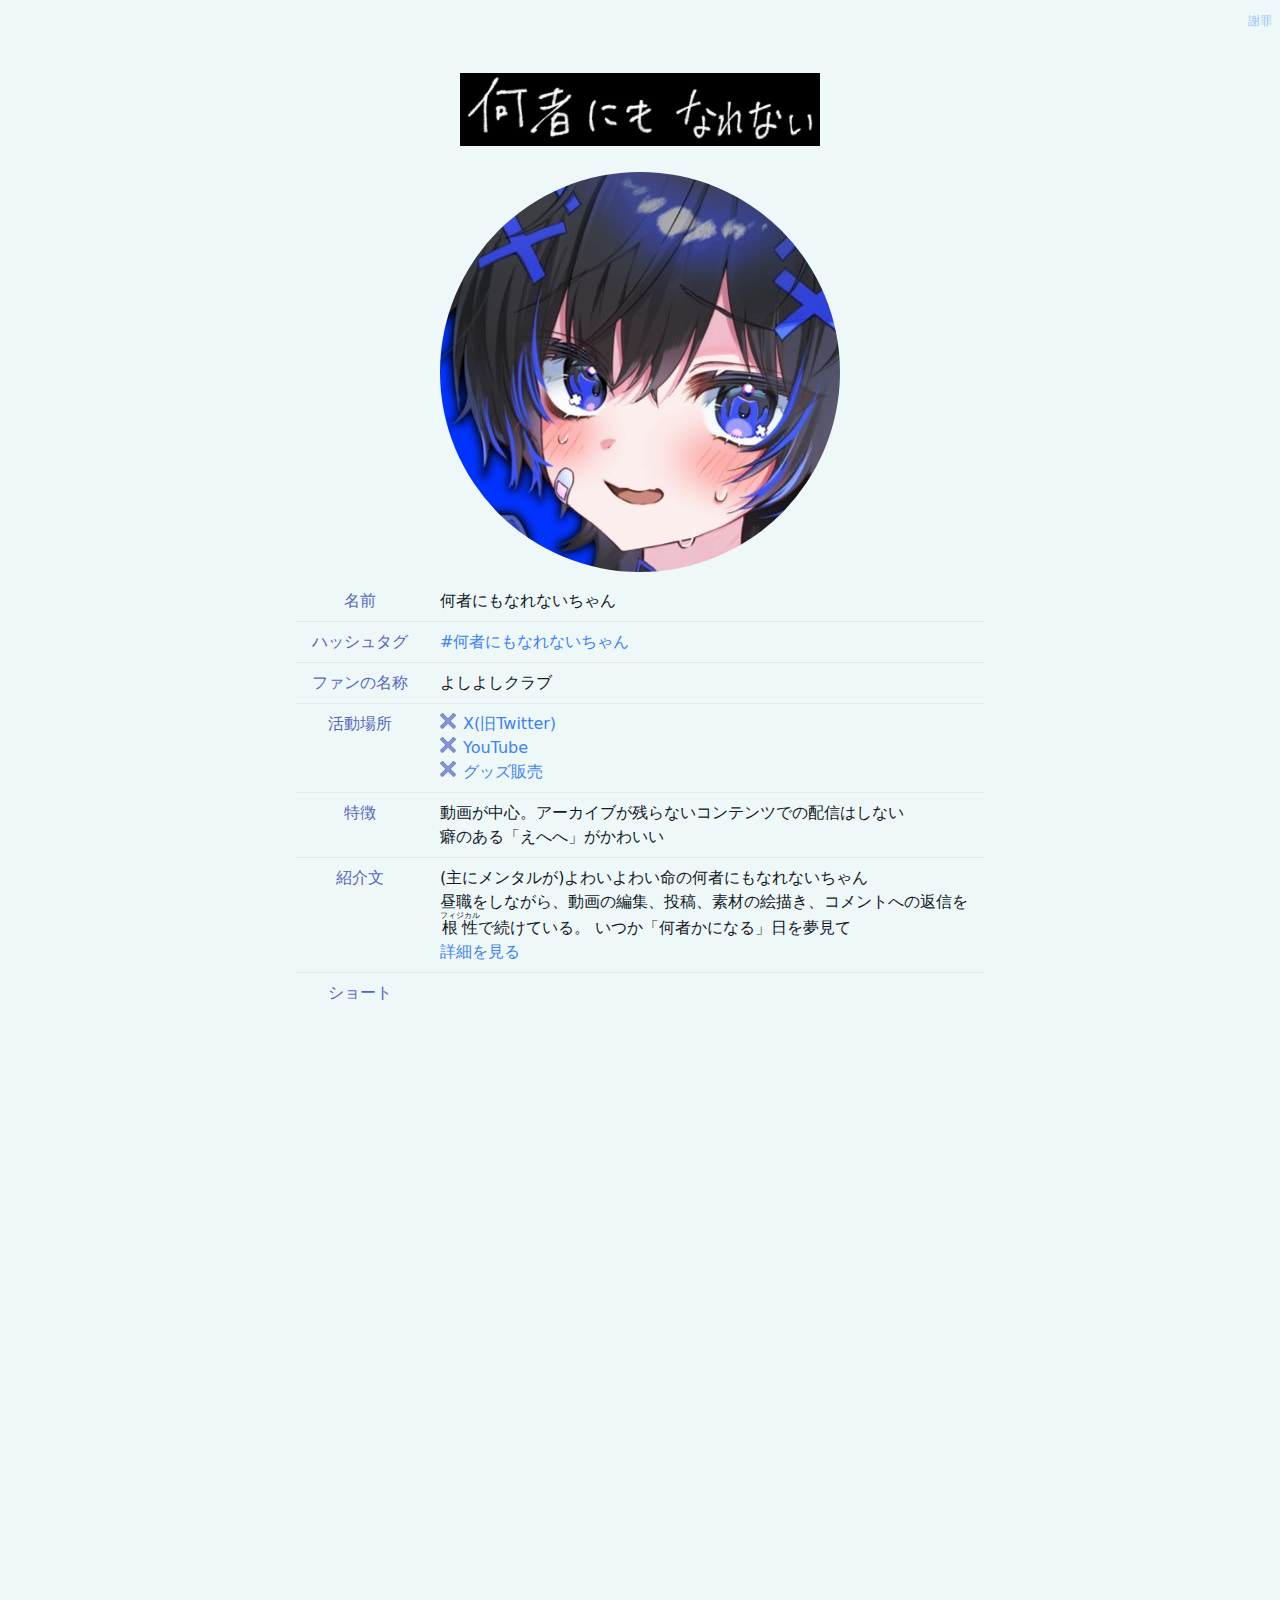
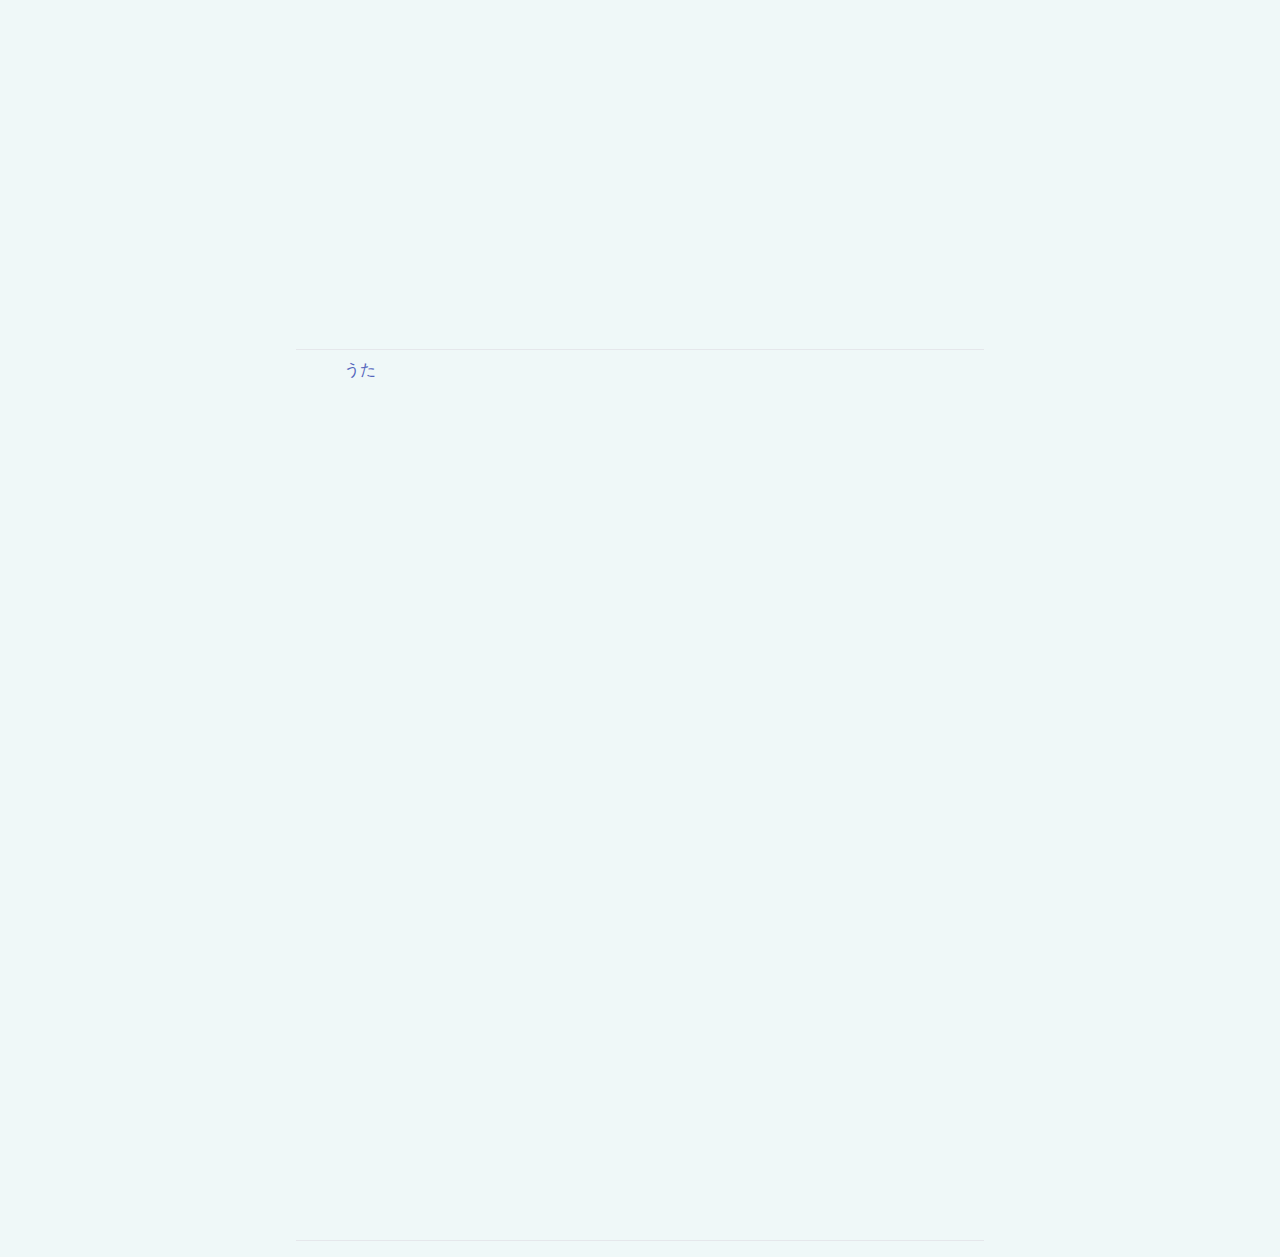
==== docs/index.html @ 6e50ba58 "更新" ====
<!DOCTYPE html><html lang="ja"><head><meta charSet="utf-8"/><meta name="viewport" content="width=device-width, initial-scale=1"/><link rel="preload" href="/_next/static/media/569ce4b8f30dc480-s.p.woff2" as="font" crossorigin="" type="font/woff2"/><link rel="preload" href="/_next/static/media/93f479601ee12b01-s.p.woff2" as="font" crossorigin="" type="font/woff2"/><link rel="preload" as="image" href="title.jpg"/><link rel="preload" as="image" href="icon.jpg"/><link rel="stylesheet" href="/_next/static/css/b68efe3b893e70f0.css" data-precedence="next"/><link rel="preload" as="script" fetchPriority="low" href="/_next/static/chunks/webpack-29ebadaebe2fcb3f.js"/><script src="/_next/static/chunks/4bd1b696-f6a08746561b241a.js" async=""></script><script src="/_next/static/chunks/517-04e51031d5b62ad8.js" async=""></script><script src="/_next/static/chunks/main-app-63c93d78a0a155d5.js" async=""></script><script src="/_next/static/chunks/173-ad05a37061268ac6.js" async=""></script><script src="/_next/static/chunks/app/page-e8debff88b75b082.js" async=""></script><meta name="next-size-adjust" content=""/><title>何者にもなれないちゃんWiki【非公式】</title><meta name="description" content="何者にもなれないちゃんWiki【非公式】です"/><link rel="icon" href="/favicon.ico" type="image/x-icon" sizes="16x16"/><script src="/_next/static/chunks/polyfills-42372ed130431b0a.js" noModule=""></script></head><body class="__variable_4d318d __variable_ea5f4b antialiased"><div class="min-h-screen bg-narenaiBlueBG"><div class="text-right p-2"><a class="text-blue-300 text-xs" href="./message">謝罪</a></div><div class="p-4"><div class="flex items-start justify-center"><table class="border-gray-300"><tbody><tr><td colSpan="2"><img alt="タイトル" src="title.jpg" class="mx-auto m-4" width="360"/></td></tr><tr><td colSpan="2"><img alt="なれないちゃんのアイコン" src="icon.jpg" class="rounded-full m-2 mx-auto"/></td></tr><tr class="border-b border-gray-200 sm:hidden"><th class="py-2 px-4 text-narenaiBlue font-medium text-center align-top">名前</th></tr><tr class="border-b border-gray-200 sm:hidden"><td class="py-2 px-4 text-gray-900 text-left">何者にもなれないちゃん</td></tr><tr class="hidden border-b border-gray-200 sm:table-row"><th class="py-2 px-4 text-narenaiBlue font-medium align-top text-center writing-mode-horizontal sm:writing-mode-vertical">名前</th><td class="py-2 px-4 text-gray-900 text-left">何者にもなれないちゃん</td></tr><tr class="border-b border-gray-200 sm:hidden"><th class="py-2 px-4 text-narenaiBlue font-medium text-center align-top">ハッシュタグ</th></tr><tr class="border-b border-gray-200 sm:hidden"><td class="py-2 px-4 text-gray-900 text-left"><a target="_blank" rel="noopener noreferrer" href="https://x.com/search?q=%23%E4%BD%95%E8%80%85%E3%81%AB%E3%82%82%E3%81%AA%E3%82%8C%E3%81%AA%E3%81%84%E3%81%A1%E3%82%83%E3%82%93&amp;src=typed_query">#何者にもなれないちゃん</a></td></tr><tr class="hidden border-b border-gray-200 sm:table-row"><th class="py-2 px-4 text-narenaiBlue font-medium align-top text-center writing-mode-horizontal sm:writing-mode-vertical">ハッシュタグ</th><td class="py-2 px-4 text-gray-900 text-left"><a target="_blank" rel="noopener noreferrer" href="https://x.com/search?q=%23%E4%BD%95%E8%80%85%E3%81%AB%E3%82%82%E3%81%AA%E3%82%8C%E3%81%AA%E3%81%84%E3%81%A1%E3%82%83%E3%82%93&amp;src=typed_query">#何者にもなれないちゃん</a></td></tr><tr class="border-b border-gray-200 sm:hidden"><th class="py-2 px-4 text-narenaiBlue font-medium text-center align-top">ファンの名称</th></tr><tr class="border-b border-gray-200 sm:hidden"><td class="py-2 px-4 text-gray-900 text-left">よしよしクラブ</td></tr><tr class="hidden border-b border-gray-200 sm:table-row"><th class="py-2 px-4 text-narenaiBlue font-medium align-top text-center writing-mode-horizontal sm:writing-mode-vertical">ファンの名称</th><td class="py-2 px-4 text-gray-900 text-left">よしよしクラブ</td></tr><tr class="border-b border-gray-200 sm:hidden"><th class="py-2 px-4 text-narenaiBlue font-medium text-center align-top">活動場所</th></tr><tr class="border-b border-gray-200 sm:hidden"><td class="py-2 px-4 text-gray-900 text-left"><ul class="list-disc list-inside"><li><a target="_blank" rel="noopener noreferrer" href="https://x.com/72mono70nai">X(旧Twitter)</a></li><li><a target="_blank" rel="noopener noreferrer" href="https://www.youtube.com/@72mono70nai">YouTube</a></li><li><a target="_blank" rel="noopener noreferrer" href="https://72mono70nai.booth.pm/">グッズ販売</a></li></ul></td></tr><tr class="hidden border-b border-gray-200 sm:table-row"><th class="py-2 px-4 text-narenaiBlue font-medium align-top text-center writing-mode-horizontal sm:writing-mode-vertical">活動場所</th><td class="py-2 px-4 text-gray-900 text-left"><ul class="list-disc list-inside"><li><a target="_blank" rel="noopener noreferrer" href="https://x.com/72mono70nai">X(旧Twitter)</a></li><li><a target="_blank" rel="noopener noreferrer" href="https://www.youtube.com/@72mono70nai">YouTube</a></li><li><a target="_blank" rel="noopener noreferrer" href="https://72mono70nai.booth.pm/">グッズ販売</a></li></ul></td></tr><tr class="border-b border-gray-200 sm:hidden"><th class="py-2 px-4 text-narenaiBlue font-medium text-center align-top">特徴</th></tr><tr class="border-b border-gray-200 sm:hidden"><td class="py-2 px-4 text-gray-900 text-left">動画が中心。アーカイブが残らないコンテンツでの配信はしない<br class="hidden lg:block"/>癖のある「えへへ」がかわいい</td></tr><tr class="hidden border-b border-gray-200 sm:table-row"><th class="py-2 px-4 text-narenaiBlue font-medium align-top text-center writing-mode-horizontal sm:writing-mode-vertical">特徴</th><td class="py-2 px-4 text-gray-900 text-left">動画が中心。アーカイブが残らないコンテンツでの配信はしない<br class="hidden lg:block"/>癖のある「えへへ」がかわいい</td></tr><tr class="border-b border-gray-200 sm:hidden"><th class="py-2 px-4 text-narenaiBlue font-medium text-center align-top">紹介文</th></tr><tr class="border-b border-gray-200 sm:hidden"><td class="py-2 px-4 text-gray-900 text-left">(主にメンタルが)よわいよわい命の何者にもなれないちゃん<br class="hidden lg:block"/>昼職をしながら、動画の編集、投稿、素材の絵描き、コメントへの返信を<br class="hidden lg:block"/><ruby>根性<rp>(</rp><rt>フィジカル</rt><rp>)</rp></ruby>で続けている。 いつか「何者かになる」日を夢見て<br class="hidden lg:block"/><button class="text-blue-500 hover:underline">詳細を見る</button></td></tr><tr class="hidden border-b border-gray-200 sm:table-row"><th class="py-2 px-4 text-narenaiBlue font-medium align-top text-center writing-mode-horizontal sm:writing-mode-vertical">紹介文</th><td class="py-2 px-4 text-gray-900 text-left">(主にメンタルが)よわいよわい命の何者にもなれないちゃん<br class="hidden lg:block"/>昼職をしながら、動画の編集、投稿、素材の絵描き、コメントへの返信を<br class="hidden lg:block"/><ruby>根性<rp>(</rp><rt>フィジカル</rt><rp>)</rp></ruby>で続けている。 いつか「何者かになる」日を夢見て<br class="hidden lg:block"/><button class="text-blue-500 hover:underline">詳細を見る</button></td></tr><tr class="border-b border-gray-200 sm:hidden"><th class="py-2 px-4 text-narenaiBlue font-medium text-center align-top">ショート</th></tr><tr class="border-b border-gray-200 sm:hidden"><td class="py-2 px-4 text-gray-900 text-left"><div class="md:grid md:grid-cols-2 md:gap-4"><iframe width="252" height="448" class="mx-auto my-3" src="https://www.youtube.com/embed/s1lrSBea0vs" title="父親にvtuber活動どう思うか聞いてみたらヤバすぎる結果に" allow="accelerometer; autoplay; clipboard-write; encrypted-media; gyroscope; picture-in-picture; web-share" referrerPolicy="strict-origin-when-cross-origin" allowFullScreen=""></iframe><iframe width="252" height="448" class="mx-auto my-3" src="https://www.youtube.com/embed/FoPALvsCe9Q" title="ガチで自信がなすぎる女の雑学" allow="accelerometer; autoplay; clipboard-write; encrypted-media; gyroscope; picture-in-picture; web-share" referrerPolicy="strict-origin-when-cross-origin" allowFullScreen=""></iframe><iframe width="252" height="448" class="mx-auto my-3" src="https://www.youtube.com/embed/DIauM411uFE" title="Q.休みの日のルーティンは？" allow="accelerometer; autoplay; clipboard-write; encrypted-media; gyroscope; picture-in-picture; web-share" referrerPolicy="strict-origin-when-cross-origin" allowFullScreen=""></iframe><iframe width="252" height="448" class="mx-auto my-3" src="https://www.youtube.com/embed/OKWm7BJ47_I" title="逆につよつよな所はどこ？？？？" allow="accelerometer; autoplay; clipboard-write; encrypted-media; gyroscope; picture-in-picture; web-share" referrerPolicy="strict-origin-when-cross-origin" allowFullScreen=""></iframe></div></td></tr><tr class="hidden border-b border-gray-200 sm:table-row"><th class="py-2 px-4 text-narenaiBlue font-medium align-top text-center writing-mode-horizontal sm:writing-mode-vertical">ショート</th><td class="py-2 px-4 text-gray-900 text-left"><div class="md:grid md:grid-cols-2 md:gap-4"><iframe width="252" height="448" class="mx-auto my-3" src="https://www.youtube.com/embed/s1lrSBea0vs" title="父親にvtuber活動どう思うか聞いてみたらヤバすぎる結果に" allow="accelerometer; autoplay; clipboard-write; encrypted-media; gyroscope; picture-in-picture; web-share" referrerPolicy="strict-origin-when-cross-origin" allowFullScreen=""></iframe><iframe width="252" height="448" class="mx-auto my-3" src="https://www.youtube.com/embed/FoPALvsCe9Q" title="ガチで自信がなすぎる女の雑学" allow="accelerometer; autoplay; clipboard-write; encrypted-media; gyroscope; picture-in-picture; web-share" referrerPolicy="strict-origin-when-cross-origin" allowFullScreen=""></iframe><iframe width="252" height="448" class="mx-auto my-3" src="https://www.youtube.com/embed/DIauM411uFE" title="Q.休みの日のルーティンは？" allow="accelerometer; autoplay; clipboard-write; encrypted-media; gyroscope; picture-in-picture; web-share" referrerPolicy="strict-origin-when-cross-origin" allowFullScreen=""></iframe><iframe width="252" height="448" class="mx-auto my-3" src="https://www.youtube.com/embed/OKWm7BJ47_I" title="逆につよつよな所はどこ？？？？" allow="accelerometer; autoplay; clipboard-write; encrypted-media; gyroscope; picture-in-picture; web-share" referrerPolicy="strict-origin-when-cross-origin" allowFullScreen=""></iframe></div></td></tr><tr class="border-b border-gray-200 sm:hidden"><th class="py-2 px-4 text-narenaiBlue font-medium text-center align-top">うた</th></tr><tr class="border-b border-gray-200 sm:hidden"><td class="py-2 px-4 text-gray-900 text-left"><iframe class="m-4 md:w-[480px] md:h-[270px]" src="https://www.youtube.com/embed/SKGL1ro_1h8" title="【歌苦手だけど頑張って】きゅうくらりん【歌って描いてみた】" allow="accelerometer; autoplay; clipboard-write; encrypted-media; gyroscope; picture-in-picture; web-share" referrerPolicy="strict-origin-when-cross-origin" allowFullScreen=""></iframe><iframe class="m-4 md:w-[480px] md:h-[270px]" src="https://www.youtube.com/embed/qeKRedg7hU4" title="【歌ってみた】 三原色  /  YOASOBI 【Covered by 何者にもなれないちゃん・麗志坂えす・堕転紫ちゃん】" allow="accelerometer; autoplay; clipboard-write; encrypted-media; gyroscope; picture-in-picture; web-share" referrerPolicy="strict-origin-when-cross-origin" allowFullScreen=""></iframe><iframe class="m-4 md:w-[480px] md:h-[270px]" src="https://www.youtube.com/embed/xxwzWdSgBPg" title="【歌苦手だけど頑張って】オーバーライド【歌って描いてみた】" allow="accelerometer; autoplay; clipboard-write; encrypted-media; gyroscope; picture-in-picture; web-share" referrerPolicy="strict-origin-when-cross-origin" allowFullScreen=""></iframe></td></tr><tr class="hidden border-b border-gray-200 sm:table-row"><th class="py-2 px-4 text-narenaiBlue font-medium align-top text-center writing-mode-horizontal sm:writing-mode-vertical">うた</th><td class="py-2 px-4 text-gray-900 text-left"><iframe class="m-4 md:w-[480px] md:h-[270px]" src="https://www.youtube.com/embed/SKGL1ro_1h8" title="【歌苦手だけど頑張って】きゅうくらりん【歌って描いてみた】" allow="accelerometer; autoplay; clipboard-write; encrypted-media; gyroscope; picture-in-picture; web-share" referrerPolicy="strict-origin-when-cross-origin" allowFullScreen=""></iframe><iframe class="m-4 md:w-[480px] md:h-[270px]" src="https://www.youtube.com/embed/qeKRedg7hU4" title="【歌ってみた】 三原色  /  YOASOBI 【Covered by 何者にもなれないちゃん・麗志坂えす・堕転紫ちゃん】" allow="accelerometer; autoplay; clipboard-write; encrypted-media; gyroscope; picture-in-picture; web-share" referrerPolicy="strict-origin-when-cross-origin" allowFullScreen=""></iframe><iframe class="m-4 md:w-[480px] md:h-[270px]" src="https://www.youtube.com/embed/xxwzWdSgBPg" title="【歌苦手だけど頑張って】オーバーライド【歌って描いてみた】" allow="accelerometer; autoplay; clipboard-write; encrypted-media; gyroscope; picture-in-picture; web-share" referrerPolicy="strict-origin-when-cross-origin" allowFullScreen=""></iframe></td></tr></tbody></table></div></div></div><script src="/_next/static/chunks/webpack-29ebadaebe2fcb3f.js" async=""></script><script>(self.__next_f=self.__next_f||[]).push([0])</script><script>self.__next_f.push([1,"1:\"$Sreact.fragment\"\n2:I[5244,[],\"\"]\n3:I[3866,[],\"\"]\n4:I[7033,[],\"ClientPageRoot\"]\n5:I[8478,[\"173\",\"static/chunks/173-ad05a37061268ac6.js\",\"974\",\"static/chunks/app/page-e8debff88b75b082.js\"],\"default\"]\n8:I[6213,[],\"OutletBoundary\"]\na:I[6213,[],\"MetadataBoundary\"]\nc:I[6213,[],\"ViewportBoundary\"]\ne:I[4835,[],\"\"]\n:HL[\"/_next/static/media/569ce4b8f30dc480-s.p.woff2\",\"font\",{\"crossOrigin\":\"\",\"type\":\"font/woff2\"}]\n:HL[\"/_next/static/media/93f479601ee12b01-s.p.woff2\",\"font\",{\"crossOrigin\":\"\",\"type\":\"font/woff2\"}]\n:HL[\"/_next/static/css/b68efe3b893e70f0.css\",\"style\"]\n"])</script><script>self.__next_f.push([1,"0:{\"P\":null,\"b\":\"64NymbN31aS72Pd0SNqlR\",\"p\":\"\",\"c\":[\"\",\"\"],\"i\":false,\"f\":[[[\"\",{\"children\":[\"__PAGE__\",{}]},\"$undefined\",\"$undefined\",true],[\"\",[\"$\",\"$1\",\"c\",{\"children\":[[[\"$\",\"link\",\"0\",{\"rel\":\"stylesheet\",\"href\":\"/_next/static/css/b68efe3b893e70f0.css\",\"precedence\":\"next\",\"crossOrigin\":\"$undefined\",\"nonce\":\"$undefined\"}]],[\"$\",\"html\",null,{\"lang\":\"ja\",\"children\":[\"$\",\"body\",null,{\"className\":\"__variable_4d318d __variable_ea5f4b antialiased\",\"children\":[\"$\",\"$L2\",null,{\"parallelRouterKey\":\"children\",\"segmentPath\":[\"children\"],\"error\":\"$undefined\",\"errorStyles\":\"$undefined\",\"errorScripts\":\"$undefined\",\"template\":[\"$\",\"$L3\",null,{}],\"templateStyles\":\"$undefined\",\"templateScripts\":\"$undefined\",\"notFound\":[[],[[\"$\",\"title\",null,{\"children\":\"404: This page could not be found.\"}],[\"$\",\"div\",null,{\"style\":{\"fontFamily\":\"system-ui,\\\"Segoe UI\\\",Roboto,Helvetica,Arial,sans-serif,\\\"Apple Color Emoji\\\",\\\"Segoe UI Emoji\\\"\",\"height\":\"100vh\",\"textAlign\":\"center\",\"display\":\"flex\",\"flexDirection\":\"column\",\"alignItems\":\"center\",\"justifyContent\":\"center\"},\"children\":[\"$\",\"div\",null,{\"children\":[[\"$\",\"style\",null,{\"dangerouslySetInnerHTML\":{\"__html\":\"body{color:#000;background:#fff;margin:0}.next-error-h1{border-right:1px solid rgba(0,0,0,.3)}@media (prefers-color-scheme:dark){body{color:#fff;background:#000}.next-error-h1{border-right:1px solid rgba(255,255,255,.3)}}\"}}],[\"$\",\"h1\",null,{\"className\":\"next-error-h1\",\"style\":{\"display\":\"inline-block\",\"margin\":\"0 20px 0 0\",\"padding\":\"0 23px 0 0\",\"fontSize\":24,\"fontWeight\":500,\"verticalAlign\":\"top\",\"lineHeight\":\"49px\"},\"children\":404}],[\"$\",\"div\",null,{\"style\":{\"display\":\"inline-block\"},\"children\":[\"$\",\"h2\",null,{\"style\":{\"fontSize\":14,\"fontWeight\":400,\"lineHeight\":\"49px\",\"margin\":0},\"children\":\"This page could not be found.\"}]}]]}]}]]],\"forbidden\":\"$undefined\",\"unauthorized\":\"$undefined\"}]}]}]]}],{\"children\":[\"__PAGE__\",[\"$\",\"$1\",\"c\",{\"children\":[[\"$\",\"$L4\",null,{\"Component\":\"$5\",\"searchParams\":{},\"params\":{},\"promises\":[\"$@6\",\"$@7\"]}],null,[\"$\",\"$L8\",null,{\"children\":\"$L9\"}]]}],{},null,false]},null,false],[\"$\",\"$1\",\"h\",{\"children\":[null,[\"$\",\"$1\",\"O_d4kKkJcjbku7D4IwohO\",{\"children\":[[\"$\",\"$La\",null,{\"children\":\"$Lb\"}],[\"$\",\"$Lc\",null,{\"children\":\"$Ld\"}],[\"$\",\"meta\",null,{\"name\":\"next-size-adjust\",\"content\":\"\"}]]}]]}],false]],\"m\":\"$undefined\",\"G\":[\"$e\",\"$undefined\"],\"s\":false,\"S\":true}\n"])</script><script>self.__next_f.push([1,"6:{}\n7:{}\n"])</script><script>self.__next_f.push([1,"d:[[\"$\",\"meta\",\"0\",{\"name\":\"viewport\",\"content\":\"width=device-width, initial-scale=1\"}]]\nb:[[\"$\",\"meta\",\"0\",{\"charSet\":\"utf-8\"}],[\"$\",\"title\",\"1\",{\"children\":\"何者にもなれないちゃんWiki【非公式】\"}],[\"$\",\"meta\",\"2\",{\"name\":\"description\",\"content\":\"何者にもなれないちゃんWiki【非公式】です\"}],[\"$\",\"link\",\"3\",{\"rel\":\"icon\",\"href\":\"/favicon.ico\",\"type\":\"image/x-icon\",\"sizes\":\"16x16\"}]]\n"])</script><script>self.__next_f.push([1,"9:null\n"])</script></body></html>
---- _next/static/css/b68efe3b893e70f0.css ----
@font-face{font-family:Geist;font-style:normal;font-weight:100 900;font-display:swap;src:url(/_next/static/media/ba015fad6dcf6784-s.woff2) format("woff2");unicode-range:u+0100-02ba,u+02bd-02c5,u+02c7-02cc,u+02ce-02d7,u+02dd-02ff,u+0304,u+0308,u+0329,u+1d00-1dbf,u+1e00-1e9f,u+1ef2-1eff,u+2020,u+20a0-20ab,u+20ad-20c0,u+2113,u+2c60-2c7f,u+a720-a7ff}@font-face{font-family:Geist;font-style:normal;font-weight:100 900;font-display:swap;src:url(/_next/static/media/569ce4b8f30dc480-s.p.woff2) format("woff2");unicode-range:u+00??,u+0131,u+0152-0153,u+02bb-02bc,u+02c6,u+02da,u+02dc,u+0304,u+0308,u+0329,u+2000-206f,u+20ac,u+2122,u+2191,u+2193,u+2212,u+2215,u+feff,u+fffd}@font-face{font-family:Geist Fallback;src:local("Arial");ascent-override:95.94%;descent-override:28.16%;line-gap-override:0.00%;size-adjust:104.76%}.__className_4d318d{font-family:Geist,Geist Fallback;font-style:normal}.__variable_4d318d{--font-geist-sans:"Geist","Geist Fallback"}@font-face{font-family:Geist Mono;font-style:normal;font-weight:100 900;font-display:swap;src:url(/_next/static/media/747892c23ea88013-s.woff2) format("woff2");unicode-range:u+0100-02ba,u+02bd-02c5,u+02c7-02cc,u+02ce-02d7,u+02dd-02ff,u+0304,u+0308,u+0329,u+1d00-1dbf,u+1e00-1e9f,u+1ef2-1eff,u+2020,u+20a0-20ab,u+20ad-20c0,u+2113,u+2c60-2c7f,u+a720-a7ff}@font-face{font-family:Geist Mono;font-style:normal;font-weight:100 900;font-display:swap;src:url(/_next/static/media/93f479601ee12b01-s.p.woff2) format("woff2");unicode-range:u+00??,u+0131,u+0152-0153,u+02bb-02bc,u+02c6,u+02da,u+02dc,u+0304,u+0308,u+0329,u+2000-206f,u+20ac,u+2122,u+2191,u+2193,u+2212,u+2215,u+feff,u+fffd}@font-face{font-family:Geist Mono Fallback;src:local("Arial");ascent-override:74.67%;descent-override:21.92%;line-gap-override:0.00%;size-adjust:134.59%}.__className_ea5f4b{font-family:Geist Mono,Geist Mono Fallback;font-style:normal}.__variable_ea5f4b{--font-geist-mono:"Geist Mono","Geist Mono Fallback"}*,:after,:before{--tw-border-spacing-x:0;--tw-border-spacing-y:0;--tw-translate-x:0;--tw-translate-y:0;--tw-rotate:0;--tw-skew-x:0;--tw-skew-y:0;--tw-scale-x:1;--tw-scale-y:1;--tw-pan-x: ;--tw-pan-y: ;--tw-pinch-zoom: ;--tw-scroll-snap-strictness:proximity;--tw-gradient-from-position: ;--tw-gradient-via-position: ;--tw-gradient-to-position: ;--tw-ordinal: ;--tw-slashed-zero: ;--tw-numeric-figure: ;--tw-numeric-spacing: ;--tw-numeric-fraction: ;--tw-ring-inset: ;--tw-ring-offset-width:0px;--tw-ring-offset-color:#fff;--tw-ring-color:rgba(59,130,246,.5);--tw-ring-offset-shadow:0 0 #0000;--tw-ring-shadow:0 0 #0000;--tw-shadow:0 0 #0000;--tw-shadow-colored:0 0 #0000;--tw-blur: ;--tw-brightness: ;--tw-contrast: ;--tw-grayscale: ;--tw-hue-rotate: ;--tw-invert: ;--tw-saturate: ;--tw-sepia: ;--tw-drop-shadow: ;--tw-backdrop-blur: ;--tw-backdrop-brightness: ;--tw-backdrop-contrast: ;--tw-backdrop-grayscale: ;--tw-backdrop-hue-rotate: ;--tw-backdrop-invert: ;--tw-backdrop-opacity: ;--tw-backdrop-saturate: ;--tw-backdrop-sepia: ;--tw-contain-size: ;--tw-contain-layout: ;--tw-contain-paint: ;--tw-contain-style: }::backdrop{--tw-border-spacing-x:0;--tw-border-spacing-y:0;--tw-translate-x:0;--tw-translate-y:0;--tw-rotate:0;--tw-skew-x:0;--tw-skew-y:0;--tw-scale-x:1;--tw-scale-y:1;--tw-pan-x: ;--tw-pan-y: ;--tw-pinch-zoom: ;--tw-scroll-snap-strictness:proximity;--tw-gradient-from-position: ;--tw-gradient-via-position: ;--tw-gradient-to-position: ;--tw-ordinal: ;--tw-slashed-zero: ;--tw-numeric-figure: ;--tw-numeric-spacing: ;--tw-numeric-fraction: ;--tw-ring-inset: ;--tw-ring-offset-width:0px;--tw-ring-offset-color:#fff;--tw-ring-color:rgba(59,130,246,.5);--tw-ring-offset-shadow:0 0 #0000;--tw-ring-shadow:0 0 #0000;--tw-shadow:0 0 #0000;--tw-shadow-colored:0 0 #0000;--tw-blur: ;--tw-brightness: ;--tw-contrast: ;--tw-grayscale: ;--tw-hue-rotate: ;--tw-invert: ;--tw-saturate: ;--tw-sepia: ;--tw-drop-shadow: ;--tw-backdrop-blur: ;--tw-backdrop-brightness: ;--tw-backdrop-contrast: ;--tw-backdrop-grayscale: ;--tw-backdrop-hue-rotate: ;--tw-backdrop-invert: ;--tw-backdrop-opacity: ;--tw-backdrop-saturate: ;--tw-backdrop-sepia: ;--tw-contain-size: ;--tw-contain-layout: ;--tw-contain-paint: ;--tw-contain-style: }/*
! tailwindcss v3.4.17 | MIT License | https://tailwindcss.com
*/*,:after,:before{box-sizing:border-box;border:0 solid #e5e7eb}:after,:before{--tw-content:""}:host,html{line-height:1.5;-webkit-text-size-adjust:100%;-moz-tab-size:4;-o-tab-size:4;tab-size:4;font-family:ui-sans-serif,system-ui,sans-serif,Apple Color Emoji,Segoe UI Emoji,Segoe UI Symbol,Noto Color Emoji;font-feature-settings:normal;font-variation-settings:normal;-webkit-tap-highlight-color:transparent}body{margin:0;line-height:inherit}hr{height:0;color:inherit;border-top-width:1px}abbr:where([title]){-webkit-text-decoration:underline dotted;text-decoration:underline dotted}h1,h2,h3,h4,h5,h6{font-size:inherit;font-weight:inherit}a{color:inherit;text-decoration:inherit}b,strong{font-weight:bolder}code,kbd,pre,samp{font-family:ui-monospace,SFMono-Regular,Menlo,Monaco,Consolas,Liberation Mono,Courier New,monospace;font-feature-settings:normal;font-variation-settings:normal;font-size:1em}small{font-size:80%}sub,sup{font-size:75%;line-height:0;position:relative;vertical-align:baseline}sub{bottom:-.25em}sup{top:-.5em}table{text-indent:0;border-color:inherit;border-collapse:collapse}button,input,optgroup,select,textarea{font-family:inherit;font-feature-settings:inherit;font-variation-settings:inherit;font-size:100%;font-weight:inherit;line-height:inherit;letter-spacing:inherit;color:inherit;margin:0;padding:0}button,select{text-transform:none}button,input:where([type=button]),input:where([type=reset]),input:where([type=submit]){-webkit-appearance:button;background-color:transparent;background-image:none}:-moz-focusring{outline:auto}:-moz-ui-invalid{box-shadow:none}progress{vertical-align:baseline}::-webkit-inner-spin-button,::-webkit-outer-spin-button{height:auto}[type=search]{-webkit-appearance:textfield;outline-offset:-2px}::-webkit-search-decoration{-webkit-appearance:none}::-webkit-file-upload-button{-webkit-appearance:button;font:inherit}summary{display:list-item}blockquote,dd,dl,figure,h1,h2,h3,h4,h5,h6,hr,p,pre{margin:0}fieldset{margin:0}fieldset,legend{padding:0}menu,ol,ul{list-style:none;margin:0;padding:0}dialog{padding:0}textarea{resize:vertical}input::-moz-placeholder,textarea::-moz-placeholder{opacity:1;color:#9ca3af}input::placeholder,textarea::placeholder{opacity:1;color:#9ca3af}[role=button],button{cursor:pointer}:disabled{cursor:default}audio,canvas,embed,iframe,img,object,svg,video{display:block;vertical-align:middle}img,video{max-width:100%;height:auto}[hidden]:where(:not([hidden=until-found])){display:none}a{--tw-text-opacity:1;color:rgb(59 130 246/var(--tw-text-opacity,1))}a:hover{text-decoration-line:underline}ul{list-style-image:url(/_next/static/media/batten.aff3352e.png)}.m-2{margin:.5rem}.m-4{margin:1rem}.mx-auto{margin-left:auto;margin-right:auto}.my-3{margin-top:.75rem;margin-bottom:.75rem}.mb-5{margin-bottom:1.25rem}.mt-5{margin-top:1.25rem}.flex{display:flex}.table{display:table}.hidden{display:none}.min-h-screen{min-height:100vh}.list-inside{list-style-position:inside}.list-disc{list-style-type:disc}.items-start{align-items:flex-start}.justify-center{justify-content:center}.rounded-full{border-radius:9999px}.border-b{border-bottom-width:1px}.border-gray-200{--tw-border-opacity:1;border-color:rgb(229 231 235/var(--tw-border-opacity,1))}.border-gray-300{--tw-border-opacity:1;border-color:rgb(209 213 219/var(--tw-border-opacity,1))}.bg-narenaiBlueBG{--tw-bg-opacity:1;background-color:rgb(239 248 248/var(--tw-bg-opacity,1))}.p-2{padding:.5rem}.p-4{padding:1rem}.px-4{padding-left:1rem;padding-right:1rem}.py-2{padding-top:.5rem;padding-bottom:.5rem}.text-left{text-align:left}.text-center{text-align:center}.text-right{text-align:right}.align-top{vertical-align:top}.text-2xl{font-size:1.5rem;line-height:2rem}.text-sm{font-size:.875rem;line-height:1.25rem}.text-xs{font-size:.75rem;line-height:1rem}.font-medium{font-weight:500}.text-blue-300{--tw-text-opacity:1;color:rgb(147 197 253/var(--tw-text-opacity,1))}.text-blue-500{--tw-text-opacity:1;color:rgb(59 130 246/var(--tw-text-opacity,1))}.text-gray-900{--tw-text-opacity:1;color:rgb(17 24 39/var(--tw-text-opacity,1))}.text-narenaiBlue{--tw-text-opacity:1;color:rgb(85 103 189/var(--tw-text-opacity,1))}.antialiased{-webkit-font-smoothing:antialiased;-moz-osx-font-smoothing:grayscale}.hover\:underline:hover{text-decoration-line:underline}@media (min-width:640px){.sm\:table-row{display:table-row}.sm\:hidden{display:none}}@media (min-width:768px){.md\:m-20{margin:5rem}.md\:grid{display:grid}.md\:h-\[270px\]{height:270px}.md\:w-\[480px\]{width:480px}.md\:grid-cols-2{grid-template-columns:repeat(2,minmax(0,1fr))}.md\:gap-4{gap:1rem}}@media (min-width:1024px){.lg\:block{display:block}}
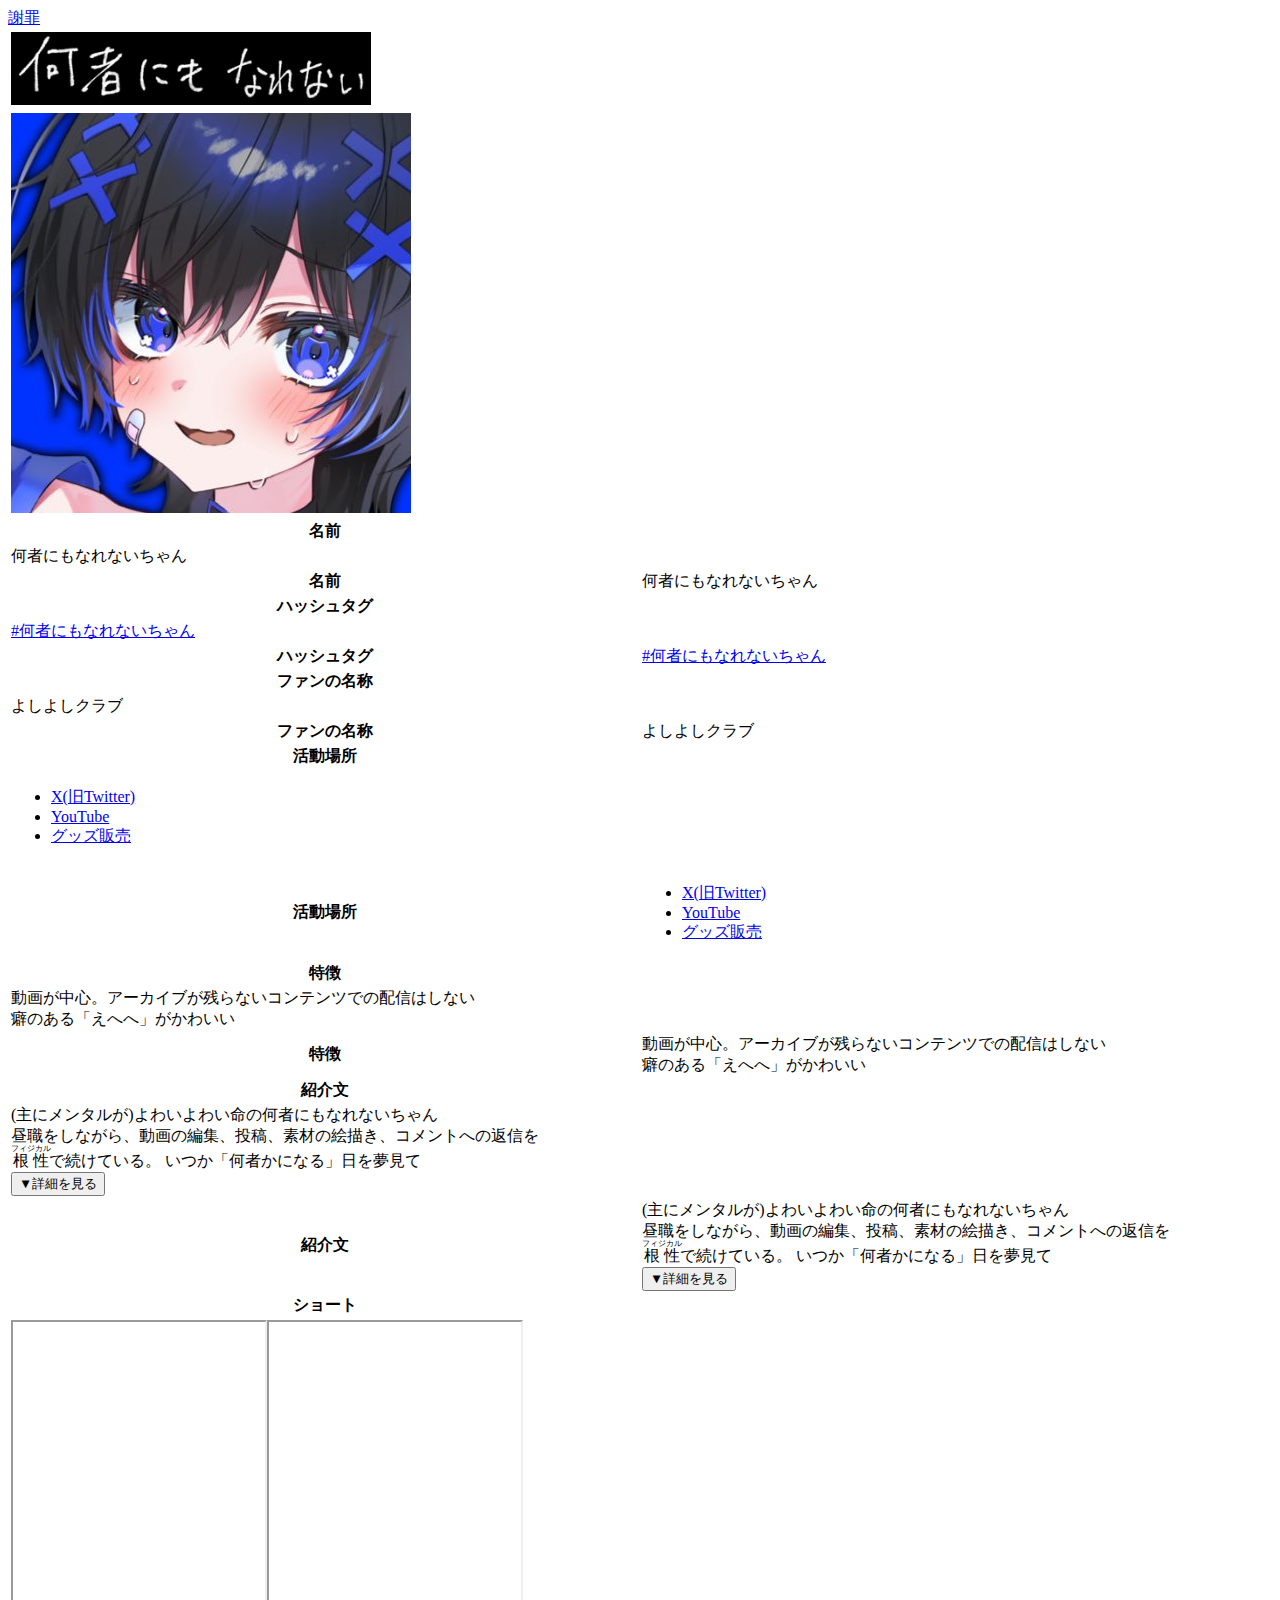
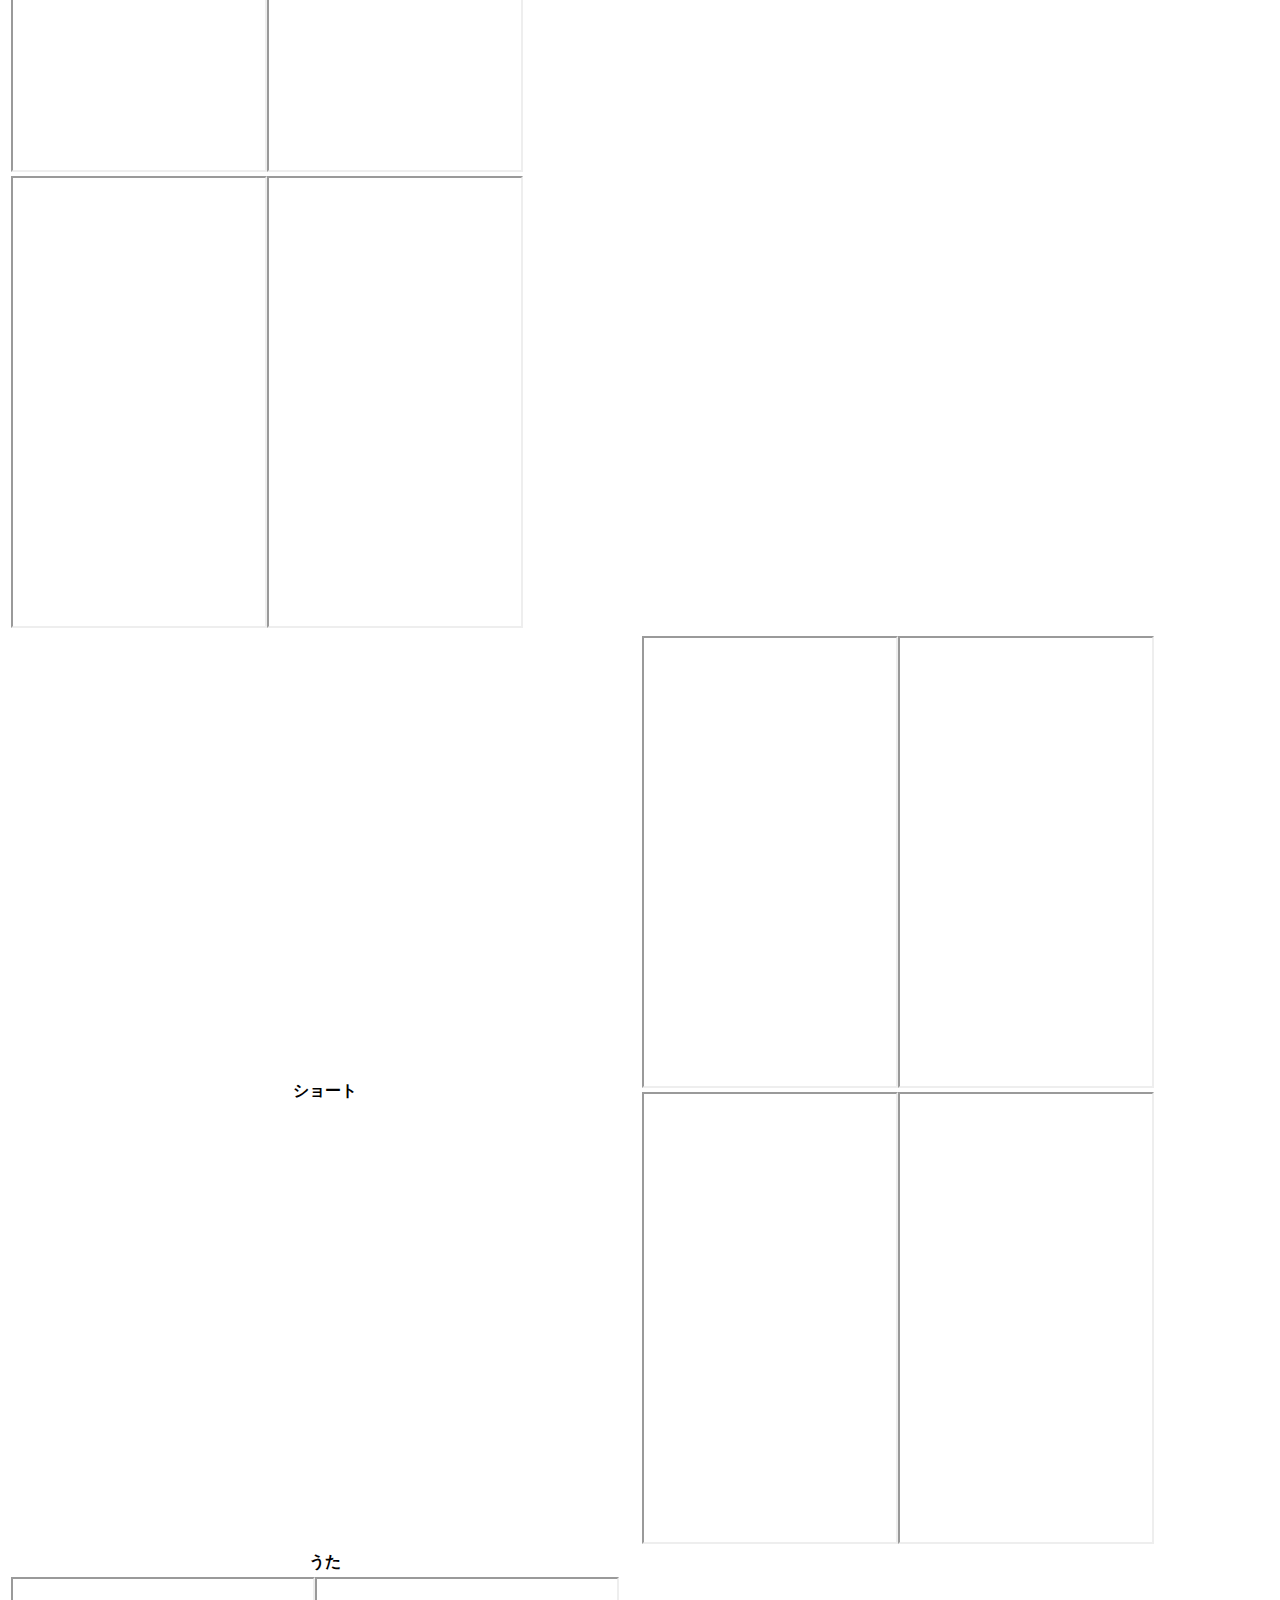
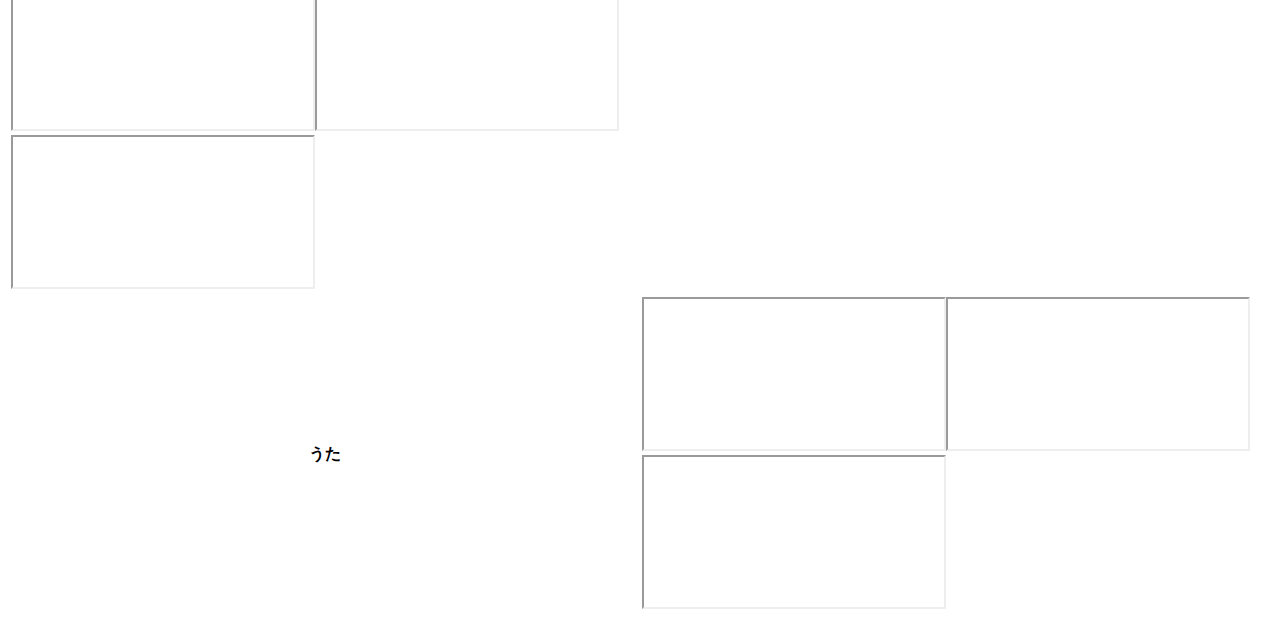
==== commit 8bf664fd: "更新" ====
--- a/docs/index.html
+++ b/docs/index.html
@@ -1 +1 @@
-<!DOCTYPE html><html lang="ja"><head><meta charSet="utf-8"/><meta name="viewport" content="width=device-width, initial-scale=1"/><link rel="preload" href="/_next/static/media/569ce4b8f30dc480-s.p.woff2" as="font" crossorigin="" type="font/woff2"/><link rel="preload" href="/_next/static/media/93f479601ee12b01-s.p.woff2" as="font" crossorigin="" type="font/woff2"/><link rel="preload" as="image" href="title.jpg"/><link rel="preload" as="image" href="icon.jpg"/><link rel="stylesheet" href="/_next/static/css/b68efe3b893e70f0.css" data-precedence="next"/><link rel="preload" as="script" fetchPriority="low" href="/_next/static/chunks/webpack-29ebadaebe2fcb3f.js"/><script src="/_next/static/chunks/4bd1b696-f6a08746561b241a.js" async=""></script><script src="/_next/static/chunks/517-04e51031d5b62ad8.js" async=""></script><script src="/_next/static/chunks/main-app-63c93d78a0a155d5.js" async=""></script><script src="/_next/static/chunks/173-ad05a37061268ac6.js" async=""></script><script src="/_next/static/chunks/app/page-e8debff88b75b082.js" async=""></script><meta name="next-size-adjust" content=""/><title>何者にもなれないちゃんWiki【非公式】</title><meta name="description" content="何者にもなれないちゃんWiki【非公式】です"/><link rel="icon" href="/favicon.ico" type="image/x-icon" sizes="16x16"/><script src="/_next/static/chunks/polyfills-42372ed130431b0a.js" noModule=""></script></head><body class="__variable_4d318d __variable_ea5f4b antialiased"><div class="min-h-screen bg-narenaiBlueBG"><div class="text-right p-2"><a class="text-blue-300 text-xs" href="./message">謝罪</a></div><div class="p-4"><div class="flex items-start justify-center"><table class="border-gray-300"><tbody><tr><td colSpan="2"><img alt="タイトル" src="title.jpg" class="mx-auto m-4" width="360"/></td></tr><tr><td colSpan="2"><img alt="なれないちゃんのアイコン" src="icon.jpg" class="rounded-full m-2 mx-auto"/></td></tr><tr class="border-b border-gray-200 sm:hidden"><th class="py-2 px-4 text-narenaiBlue font-medium text-center align-top">名前</th></tr><tr class="border-b border-gray-200 sm:hidden"><td class="py-2 px-4 text-gray-900 text-left">何者にもなれないちゃん</td></tr><tr class="hidden border-b border-gray-200 sm:table-row"><th class="py-2 px-4 text-narenaiBlue font-medium align-top text-center writing-mode-horizontal sm:writing-mode-vertical">名前</th><td class="py-2 px-4 text-gray-900 text-left">何者にもなれないちゃん</td></tr><tr class="border-b border-gray-200 sm:hidden"><th class="py-2 px-4 text-narenaiBlue font-medium text-center align-top">ハッシュタグ</th></tr><tr class="border-b border-gray-200 sm:hidden"><td class="py-2 px-4 text-gray-900 text-left"><a target="_blank" rel="noopener noreferrer" href="https://x.com/search?q=%23%E4%BD%95%E8%80%85%E3%81%AB%E3%82%82%E3%81%AA%E3%82%8C%E3%81%AA%E3%81%84%E3%81%A1%E3%82%83%E3%82%93&amp;src=typed_query">#何者にもなれないちゃん</a></td></tr><tr class="hidden border-b border-gray-200 sm:table-row"><th class="py-2 px-4 text-narenaiBlue font-medium align-top text-center writing-mode-horizontal sm:writing-mode-vertical">ハッシュタグ</th><td class="py-2 px-4 text-gray-900 text-left"><a target="_blank" rel="noopener noreferrer" href="https://x.com/search?q=%23%E4%BD%95%E8%80%85%E3%81%AB%E3%82%82%E3%81%AA%E3%82%8C%E3%81%AA%E3%81%84%E3%81%A1%E3%82%83%E3%82%93&amp;src=typed_query">#何者にもなれないちゃん</a></td></tr><tr class="border-b border-gray-200 sm:hidden"><th class="py-2 px-4 text-narenaiBlue font-medium text-center align-top">ファンの名称</th></tr><tr class="border-b border-gray-200 sm:hidden"><td class="py-2 px-4 text-gray-900 text-left">よしよしクラブ</td></tr><tr class="hidden border-b border-gray-200 sm:table-row"><th class="py-2 px-4 text-narenaiBlue font-medium align-top text-center writing-mode-horizontal sm:writing-mode-vertical">ファンの名称</th><td class="py-2 px-4 text-gray-900 text-left">よしよしクラブ</td></tr><tr class="border-b border-gray-200 sm:hidden"><th class="py-2 px-4 text-narenaiBlue font-medium text-center align-top">活動場所</th></tr><tr class="border-b border-gray-200 sm:hidden"><td class="py-2 px-4 text-gray-900 text-left"><ul class="list-disc list-inside"><li><a target="_blank" rel="noopener noreferrer" href="https://x.com/72mono70nai">X(旧Twitter)</a></li><li><a target="_blank" rel="noopener noreferrer" href="https://www.youtube.com/@72mono70nai">YouTube</a></li><li><a target="_blank" rel="noopener noreferrer" href="https://72mono70nai.booth.pm/">グッズ販売</a></li></ul></td></tr><tr class="hidden border-b border-gray-200 sm:table-row"><th class="py-2 px-4 text-narenaiBlue font-medium align-top text-center writing-mode-horizontal sm:writing-mode-vertical">活動場所</th><td class="py-2 px-4 text-gray-900 text-left"><ul class="list-disc list-inside"><li><a target="_blank" rel="noopener noreferrer" href="https://x.com/72mono70nai">X(旧Twitter)</a></li><li><a target="_blank" rel="noopener noreferrer" href="https://www.youtube.com/@72mono70nai">YouTube</a></li><li><a target="_blank" rel="noopener noreferrer" href="https://72mono70nai.booth.pm/">グッズ販売</a></li></ul></td></tr><tr class="border-b border-gray-200 sm:hidden"><th class="py-2 px-4 text-narenaiBlue font-medium text-center align-top">特徴</th></tr><tr class="border-b border-gray-200 sm:hidden"><td class="py-2 px-4 text-gray-900 text-left">動画が中心。アーカイブが残らないコンテンツでの配信はしない<br class="hidden lg:block"/>癖のある「えへへ」がかわいい</td></tr><tr class="hidden border-b border-gray-200 sm:table-row"><th class="py-2 px-4 text-narenaiBlue font-medium align-top text-center writing-mode-horizontal sm:writing-mode-vertical">特徴</th><td class="py-2 px-4 text-gray-900 text-left">動画が中心。アーカイブが残らないコンテンツでの配信はしない<br class="hidden lg:block"/>癖のある「えへへ」がかわいい</td></tr><tr class="border-b border-gray-200 sm:hidden"><th class="py-2 px-4 text-narenaiBlue font-medium text-center align-top">紹介文</th></tr><tr class="border-b border-gray-200 sm:hidden"><td class="py-2 px-4 text-gray-900 text-left">(主にメンタルが)よわいよわい命の何者にもなれないちゃん<br class="hidden lg:block"/>昼職をしながら、動画の編集、投稿、素材の絵描き、コメントへの返信を<br class="hidden lg:block"/><ruby>根性<rp>(</rp><rt>フィジカル</rt><rp>)</rp></ruby>で続けている。 いつか「何者かになる」日を夢見て<br class="hidden lg:block"/><button class="text-blue-500 hover:underline">詳細を見る</button></td></tr><tr class="hidden border-b border-gray-200 sm:table-row"><th class="py-2 px-4 text-narenaiBlue font-medium align-top text-center writing-mode-horizontal sm:writing-mode-vertical">紹介文</th><td class="py-2 px-4 text-gray-900 text-left">(主にメンタルが)よわいよわい命の何者にもなれないちゃん<br class="hidden lg:block"/>昼職をしながら、動画の編集、投稿、素材の絵描き、コメントへの返信を<br class="hidden lg:block"/><ruby>根性<rp>(</rp><rt>フィジカル</rt><rp>)</rp></ruby>で続けている。 いつか「何者かになる」日を夢見て<br class="hidden lg:block"/><button class="text-blue-500 hover:underline">詳細を見る</button></td></tr><tr class="border-b border-gray-200 sm:hidden"><th class="py-2 px-4 text-narenaiBlue font-medium text-center align-top">ショート</th></tr><tr class="border-b border-gray-200 sm:hidden"><td class="py-2 px-4 text-gray-900 text-left"><div class="md:grid md:grid-cols-2 md:gap-4"><iframe width="252" height="448" class="mx-auto my-3" src="https://www.youtube.com/embed/s1lrSBea0vs" title="父親にvtuber活動どう思うか聞いてみたらヤバすぎる結果に" allow="accelerometer; autoplay; clipboard-write; encrypted-media; gyroscope; picture-in-picture; web-share" referrerPolicy="strict-origin-when-cross-origin" allowFullScreen=""></iframe><iframe width="252" height="448" class="mx-auto my-3" src="https://www.youtube.com/embed/FoPALvsCe9Q" title="ガチで自信がなすぎる女の雑学" allow="accelerometer; autoplay; clipboard-write; encrypted-media; gyroscope; picture-in-picture; web-share" referrerPolicy="strict-origin-when-cross-origin" allowFullScreen=""></iframe><iframe width="252" height="448" class="mx-auto my-3" src="https://www.youtube.com/embed/DIauM411uFE" title="Q.休みの日のルーティンは？" allow="accelerometer; autoplay; clipboard-write; encrypted-media; gyroscope; picture-in-picture; web-share" referrerPolicy="strict-origin-when-cross-origin" allowFullScreen=""></iframe><iframe width="252" height="448" class="mx-auto my-3" src="https://www.youtube.com/embed/OKWm7BJ47_I" title="逆につよつよな所はどこ？？？？" allow="accelerometer; autoplay; clipboard-write; encrypted-media; gyroscope; picture-in-picture; web-share" referrerPolicy="strict-origin-when-cross-origin" allowFullScreen=""></iframe></div></td></tr><tr class="hidden border-b border-gray-200 sm:table-row"><th class="py-2 px-4 text-narenaiBlue font-medium align-top text-center writing-mode-horizontal sm:writing-mode-vertical">ショート</th><td class="py-2 px-4 text-gray-900 text-left"><div class="md:grid md:grid-cols-2 md:gap-4"><iframe width="252" height="448" class="mx-auto my-3" src="https://www.youtube.com/embed/s1lrSBea0vs" title="父親にvtuber活動どう思うか聞いてみたらヤバすぎる結果に" allow="accelerometer; autoplay; clipboard-write; encrypted-media; gyroscope; picture-in-picture; web-share" referrerPolicy="strict-origin-when-cross-origin" allowFullScreen=""></iframe><iframe width="252" height="448" class="mx-auto my-3" src="https://www.youtube.com/embed/FoPALvsCe9Q" title="ガチで自信がなすぎる女の雑学" allow="accelerometer; autoplay; clipboard-write; encrypted-media; gyroscope; picture-in-picture; web-share" referrerPolicy="strict-origin-when-cross-origin" allowFullScreen=""></iframe><iframe width="252" height="448" class="mx-auto my-3" src="https://www.youtube.com/embed/DIauM411uFE" title="Q.休みの日のルーティンは？" allow="accelerometer; autoplay; clipboard-write; encrypted-media; gyroscope; picture-in-picture; web-share" referrerPolicy="strict-origin-when-cross-origin" allowFullScreen=""></iframe><iframe width="252" height="448" class="mx-auto my-3" src="https://www.youtube.com/embed/OKWm7BJ47_I" title="逆につよつよな所はどこ？？？？" allow="accelerometer; autoplay; clipboard-write; encrypted-media; gyroscope; picture-in-picture; web-share" referrerPolicy="strict-origin-when-cross-origin" allowFullScreen=""></iframe></div></td></tr><tr class="border-b border-gray-200 sm:hidden"><th class="py-2 px-4 text-narenaiBlue font-medium text-center align-top">うた</th></tr><tr class="border-b border-gray-200 sm:hidden"><td class="py-2 px-4 text-gray-900 text-left"><iframe class="m-4 md:w-[480px] md:h-[270px]" src="https://www.youtube.com/embed/SKGL1ro_1h8" title="【歌苦手だけど頑張って】きゅうくらりん【歌って描いてみた】" allow="accelerometer; autoplay; clipboard-write; encrypted-media; gyroscope; picture-in-picture; web-share" referrerPolicy="strict-origin-when-cross-origin" allowFullScreen=""></iframe><iframe class="m-4 md:w-[480px] md:h-[270px]" src="https://www.youtube.com/embed/qeKRedg7hU4" title="【歌ってみた】 三原色  /  YOASOBI 【Covered by 何者にもなれないちゃん・麗志坂えす・堕転紫ちゃん】" allow="accelerometer; autoplay; clipboard-write; encrypted-media; gyroscope; picture-in-picture; web-share" referrerPolicy="strict-origin-when-cross-origin" allowFullScreen=""></iframe><iframe class="m-4 md:w-[480px] md:h-[270px]" src="https://www.youtube.com/embed/xxwzWdSgBPg" title="【歌苦手だけど頑張って】オーバーライド【歌って描いてみた】" allow="accelerometer; autoplay; clipboard-write; encrypted-media; gyroscope; picture-in-picture; web-share" referrerPolicy="strict-origin-when-cross-origin" allowFullScreen=""></iframe></td></tr><tr class="hidden border-b border-gray-200 sm:table-row"><th class="py-2 px-4 text-narenaiBlue font-medium align-top text-center writing-mode-horizontal sm:writing-mode-vertical">うた</th><td class="py-2 px-4 text-gray-900 text-left"><iframe class="m-4 md:w-[480px] md:h-[270px]" src="https://www.youtube.com/embed/SKGL1ro_1h8" title="【歌苦手だけど頑張って】きゅうくらりん【歌って描いてみた】" allow="accelerometer; autoplay; clipboard-write; encrypted-media; gyroscope; picture-in-picture; web-share" referrerPolicy="strict-origin-when-cross-origin" allowFullScreen=""></iframe><iframe class="m-4 md:w-[480px] md:h-[270px]" src="https://www.youtube.com/embed/qeKRedg7hU4" title="【歌ってみた】 三原色  /  YOASOBI 【Covered by 何者にもなれないちゃん・麗志坂えす・堕転紫ちゃん】" allow="accelerometer; autoplay; clipboard-write; encrypted-media; gyroscope; picture-in-picture; web-share" referrerPolicy="strict-origin-when-cross-origin" allowFullScreen=""></iframe><iframe class="m-4 md:w-[480px] md:h-[270px]" src="https://www.youtube.com/embed/xxwzWdSgBPg" title="【歌苦手だけど頑張って】オーバーライド【歌って描いてみた】" allow="accelerometer; autoplay; clipboard-write; encrypted-media; gyroscope; picture-in-picture; web-share" referrerPolicy="strict-origin-when-cross-origin" allowFullScreen=""></iframe></td></tr></tbody></table></div></div></div><script src="/_next/static/chunks/webpack-29ebadaebe2fcb3f.js" async=""></script><script>(self.__next_f=self.__next_f||[]).push([0])</script><script>self.__next_f.push([1,"1:\"$Sreact.fragment\"\n2:I[5244,[],\"\"]\n3:I[3866,[],\"\"]\n4:I[7033,[],\"ClientPageRoot\"]\n5:I[8478,[\"173\",\"static/chunks/173-ad05a37061268ac6.js\",\"974\",\"static/chunks/app/page-e8debff88b75b082.js\"],\"default\"]\n8:I[6213,[],\"OutletBoundary\"]\na:I[6213,[],\"MetadataBoundary\"]\nc:I[6213,[],\"ViewportBoundary\"]\ne:I[4835,[],\"\"]\n:HL[\"/_next/static/media/569ce4b8f30dc480-s.p.woff2\",\"font\",{\"crossOrigin\":\"\",\"type\":\"font/woff2\"}]\n:HL[\"/_next/static/media/93f479601ee12b01-s.p.woff2\",\"font\",{\"crossOrigin\":\"\",\"type\":\"font/woff2\"}]\n:HL[\"/_next/static/css/b68efe3b893e70f0.css\",\"style\"]\n"])</script><script>self.__next_f.push([1,"0:{\"P\":null,\"b\":\"64NymbN31aS72Pd0SNqlR\",\"p\":\"\",\"c\":[\"\",\"\"],\"i\":false,\"f\":[[[\"\",{\"children\":[\"__PAGE__\",{}]},\"$undefined\",\"$undefined\",true],[\"\",[\"$\",\"$1\",\"c\",{\"children\":[[[\"$\",\"link\",\"0\",{\"rel\":\"stylesheet\",\"href\":\"/_next/static/css/b68efe3b893e70f0.css\",\"precedence\":\"next\",\"crossOrigin\":\"$undefined\",\"nonce\":\"$undefined\"}]],[\"$\",\"html\",null,{\"lang\":\"ja\",\"children\":[\"$\",\"body\",null,{\"className\":\"__variable_4d318d __variable_ea5f4b antialiased\",\"children\":[\"$\",\"$L2\",null,{\"parallelRouterKey\":\"children\",\"segmentPath\":[\"children\"],\"error\":\"$undefined\",\"errorStyles\":\"$undefined\",\"errorScripts\":\"$undefined\",\"template\":[\"$\",\"$L3\",null,{}],\"templateStyles\":\"$undefined\",\"templateScripts\":\"$undefined\",\"notFound\":[[],[[\"$\",\"title\",null,{\"children\":\"404: This page could not be found.\"}],[\"$\",\"div\",null,{\"style\":{\"fontFamily\":\"system-ui,\\\"Segoe UI\\\",Roboto,Helvetica,Arial,sans-serif,\\\"Apple Color Emoji\\\",\\\"Segoe UI Emoji\\\"\",\"height\":\"100vh\",\"textAlign\":\"center\",\"display\":\"flex\",\"flexDirection\":\"column\",\"alignItems\":\"center\",\"justifyContent\":\"center\"},\"children\":[\"$\",\"div\",null,{\"children\":[[\"$\",\"style\",null,{\"dangerouslySetInnerHTML\":{\"__html\":\"body{color:#000;background:#fff;margin:0}.next-error-h1{border-right:1px solid rgba(0,0,0,.3)}@media (prefers-color-scheme:dark){body{color:#fff;background:#000}.next-error-h1{border-right:1px solid rgba(255,255,255,.3)}}\"}}],[\"$\",\"h1\",null,{\"className\":\"next-error-h1\",\"style\":{\"display\":\"inline-block\",\"margin\":\"0 20px 0 0\",\"padding\":\"0 23px 0 0\",\"fontSize\":24,\"fontWeight\":500,\"verticalAlign\":\"top\",\"lineHeight\":\"49px\"},\"children\":404}],[\"$\",\"div\",null,{\"style\":{\"display\":\"inline-block\"},\"children\":[\"$\",\"h2\",null,{\"style\":{\"fontSize\":14,\"fontWeight\":400,\"lineHeight\":\"49px\",\"margin\":0},\"children\":\"This page could not be found.\"}]}]]}]}]]],\"forbidden\":\"$undefined\",\"unauthorized\":\"$undefined\"}]}]}]]}],{\"children\":[\"__PAGE__\",[\"$\",\"$1\",\"c\",{\"children\":[[\"$\",\"$L4\",null,{\"Component\":\"$5\",\"searchParams\":{},\"params\":{},\"promises\":[\"$@6\",\"$@7\"]}],null,[\"$\",\"$L8\",null,{\"children\":\"$L9\"}]]}],{},null,false]},null,false],[\"$\",\"$1\",\"h\",{\"children\":[null,[\"$\",\"$1\",\"O_d4kKkJcjbku7D4IwohO\",{\"children\":[[\"$\",\"$La\",null,{\"children\":\"$Lb\"}],[\"$\",\"$Lc\",null,{\"children\":\"$Ld\"}],[\"$\",\"meta\",null,{\"name\":\"next-size-adjust\",\"content\":\"\"}]]}]]}],false]],\"m\":\"$undefined\",\"G\":[\"$e\",\"$undefined\"],\"s\":false,\"S\":true}\n"])</script><script>self.__next_f.push([1,"6:{}\n7:{}\n"])</script><script>self.__next_f.push([1,"d:[[\"$\",\"meta\",\"0\",{\"name\":\"viewport\",\"content\":\"width=device-width, initial-scale=1\"}]]\nb:[[\"$\",\"meta\",\"0\",{\"charSet\":\"utf-8\"}],[\"$\",\"title\",\"1\",{\"children\":\"何者にもなれないちゃんWiki【非公式】\"}],[\"$\",\"meta\",\"2\",{\"name\":\"description\",\"content\":\"何者にもなれないちゃんWiki【非公式】です\"}],[\"$\",\"link\",\"3\",{\"rel\":\"icon\",\"href\":\"/favicon.ico\",\"type\":\"image/x-icon\",\"sizes\":\"16x16\"}]]\n"])</script><script>self.__next_f.push([1,"9:null\n"])</script></body></html>+<!DOCTYPE html><html lang="ja"><head><meta charSet="utf-8"/><meta name="viewport" content="width=device-width, initial-scale=1"/><link rel="preload" href="/_next/static/media/569ce4b8f30dc480-s.p.woff2" as="font" crossorigin="" type="font/woff2"/><link rel="preload" href="/_next/static/media/93f479601ee12b01-s.p.woff2" as="font" crossorigin="" type="font/woff2"/><link rel="preload" as="image" href="title.jpg"/><link rel="preload" as="image" href="icon.jpg"/><link rel="stylesheet" href="/_next/static/css/1bca68fce4cc773e.css" data-precedence="next"/><link rel="preload" as="script" fetchPriority="low" href="/_next/static/chunks/webpack-29ebadaebe2fcb3f.js"/><script src="/_next/static/chunks/4bd1b696-f6a08746561b241a.js" async=""></script><script src="/_next/static/chunks/517-04e51031d5b62ad8.js" async=""></script><script src="/_next/static/chunks/main-app-63c93d78a0a155d5.js" async=""></script><script src="/_next/static/chunks/173-ad05a37061268ac6.js" async=""></script><script src="/_next/static/chunks/app/page-7549aba43837e942.js" async=""></script><meta name="next-size-adjust" content=""/><title>何者にもなれないちゃんWiki【非公式】</title><meta name="description" content="何者にもなれないちゃんWiki【非公式】です"/><link rel="icon" href="/favicon.ico" type="image/x-icon" sizes="16x16"/><script src="/_next/static/chunks/polyfills-42372ed130431b0a.js" noModule=""></script></head><body class="__variable_4d318d __variable_ea5f4b antialiased"><div class="min-h-screen bg-narenaiBlueBG"><div class="text-right p-2"><a class="text-blue-300 text-xs" href="./message">謝罪</a></div><div class="p-4"><div class="flex items-start justify-center"><table class="border-gray-300"><tbody><tr><td colSpan="2"><img alt="タイトル" src="title.jpg" class="mx-auto m-4" width="360"/></td></tr><tr><td colSpan="2"><img alt="なれないちゃんのアイコン" src="icon.jpg" class="rounded-full m-2 mx-auto"/></td></tr><tr class="border-b border-gray-200 sm:hidden"><th class="py-2 px-4 text-narenaiBlue font-medium text-center align-top">名前</th></tr><tr class="border-b border-gray-200 sm:hidden"><td class="py-2 px-4 text-gray-900 text-left">何者にもなれないちゃん</td></tr><tr class="hidden border-b border-gray-200 sm:table-row"><th class="py-2 px-4 text-narenaiBlue font-medium align-top text-center writing-mode-horizontal sm:writing-mode-vertical">名前</th><td class="py-2 px-4 text-gray-900 text-left">何者にもなれないちゃん</td></tr><tr class="border-b border-gray-200 sm:hidden"><th class="py-2 px-4 text-narenaiBlue font-medium text-center align-top">ハッシュタグ</th></tr><tr class="border-b border-gray-200 sm:hidden"><td class="py-2 px-4 text-gray-900 text-left"><a target="_blank" rel="noopener noreferrer" href="https://x.com/search?q=%23%E4%BD%95%E8%80%85%E3%81%AB%E3%82%82%E3%81%AA%E3%82%8C%E3%81%AA%E3%81%84%E3%81%A1%E3%82%83%E3%82%93&amp;src=typed_query">#何者にもなれないちゃん</a></td></tr><tr class="hidden border-b border-gray-200 sm:table-row"><th class="py-2 px-4 text-narenaiBlue font-medium align-top text-center writing-mode-horizontal sm:writing-mode-vertical">ハッシュタグ</th><td class="py-2 px-4 text-gray-900 text-left"><a target="_blank" rel="noopener noreferrer" href="https://x.com/search?q=%23%E4%BD%95%E8%80%85%E3%81%AB%E3%82%82%E3%81%AA%E3%82%8C%E3%81%AA%E3%81%84%E3%81%A1%E3%82%83%E3%82%93&amp;src=typed_query">#何者にもなれないちゃん</a></td></tr><tr class="border-b border-gray-200 sm:hidden"><th class="py-2 px-4 text-narenaiBlue font-medium text-center align-top">ファンの名称</th></tr><tr class="border-b border-gray-200 sm:hidden"><td class="py-2 px-4 text-gray-900 text-left">よしよしクラブ</td></tr><tr class="hidden border-b border-gray-200 sm:table-row"><th class="py-2 px-4 text-narenaiBlue font-medium align-top text-center writing-mode-horizontal sm:writing-mode-vertical">ファンの名称</th><td class="py-2 px-4 text-gray-900 text-left">よしよしクラブ</td></tr><tr class="border-b border-gray-200 sm:hidden"><th class="py-2 px-4 text-narenaiBlue font-medium text-center align-top">活動場所</th></tr><tr class="border-b border-gray-200 sm:hidden"><td class="py-2 px-4 text-gray-900 text-left"><ul class="list-disc list-inside"><li><a target="_blank" rel="noopener noreferrer" href="https://x.com/72mono70nai">X(旧Twitter)</a></li><li><a target="_blank" rel="noopener noreferrer" href="https://www.youtube.com/@72mono70nai">YouTube</a></li><li><a target="_blank" rel="noopener noreferrer" href="https://72mono70nai.booth.pm/">グッズ販売</a></li></ul></td></tr><tr class="hidden border-b border-gray-200 sm:table-row"><th class="py-2 px-4 text-narenaiBlue font-medium align-top text-center writing-mode-horizontal sm:writing-mode-vertical">活動場所</th><td class="py-2 px-4 text-gray-900 text-left"><ul class="list-disc list-inside"><li><a target="_blank" rel="noopener noreferrer" href="https://x.com/72mono70nai">X(旧Twitter)</a></li><li><a target="_blank" rel="noopener noreferrer" href="https://www.youtube.com/@72mono70nai">YouTube</a></li><li><a target="_blank" rel="noopener noreferrer" href="https://72mono70nai.booth.pm/">グッズ販売</a></li></ul></td></tr><tr class="border-b border-gray-200 sm:hidden"><th class="py-2 px-4 text-narenaiBlue font-medium text-center align-top">特徴</th></tr><tr class="border-b border-gray-200 sm:hidden"><td class="py-2 px-4 text-gray-900 text-left">動画が中心。アーカイブが残らないコンテンツでの配信はしない<br class="hidden lg:block"/>癖のある「えへへ」がかわいい</td></tr><tr class="hidden border-b border-gray-200 sm:table-row"><th class="py-2 px-4 text-narenaiBlue font-medium align-top text-center writing-mode-horizontal sm:writing-mode-vertical">特徴</th><td class="py-2 px-4 text-gray-900 text-left">動画が中心。アーカイブが残らないコンテンツでの配信はしない<br class="hidden lg:block"/>癖のある「えへへ」がかわいい</td></tr><tr class="border-b border-gray-200 sm:hidden"><th class="py-2 px-4 text-narenaiBlue font-medium text-center align-top">紹介文</th></tr><tr class="border-b border-gray-200 sm:hidden"><td class="py-2 px-4 text-gray-900 text-left">(主にメンタルが)よわいよわい命の何者にもなれないちゃん<br class="hidden lg:block"/>昼職をしながら、動画の編集、投稿、素材の絵描き、コメントへの返信を<br class="hidden lg:block"/><ruby>根性<rp>(</rp><rt>フィジカル</rt><rp>)</rp></ruby>で続けている。 いつか「何者かになる」日を夢見て<br class="hidden lg:block"/><button class="text-red-500 underline font-semibold">▼詳細を見る</button></td></tr><tr class="hidden border-b border-gray-200 sm:table-row"><th class="py-2 px-4 text-narenaiBlue font-medium align-top text-center writing-mode-horizontal sm:writing-mode-vertical">紹介文</th><td class="py-2 px-4 text-gray-900 text-left">(主にメンタルが)よわいよわい命の何者にもなれないちゃん<br class="hidden lg:block"/>昼職をしながら、動画の編集、投稿、素材の絵描き、コメントへの返信を<br class="hidden lg:block"/><ruby>根性<rp>(</rp><rt>フィジカル</rt><rp>)</rp></ruby>で続けている。 いつか「何者かになる」日を夢見て<br class="hidden lg:block"/><button class="text-red-500 underline font-semibold">▼詳細を見る</button></td></tr><tr class="border-b border-gray-200 sm:hidden"><th class="py-2 px-4 text-narenaiBlue font-medium text-center align-top">ショート</th></tr><tr class="border-b border-gray-200 sm:hidden"><td class="py-2 px-4 text-gray-900 text-left"><div class="md:grid md:grid-cols-2 md:gap-4"><iframe loading="lazy" width="252" height="448" class="mx-auto my-3" src="https://www.youtube.com/embed/s1lrSBea0vs" title="父親にvtuber活動どう思うか聞いてみたらヤバすぎる結果に" allow="accelerometer; autoplay; clipboard-write; encrypted-media; gyroscope; picture-in-picture; web-share" referrerPolicy="strict-origin-when-cross-origin" allowFullScreen=""></iframe><iframe loading="lazy" width="252" height="448" class="mx-auto my-3" src="https://www.youtube.com/embed/FoPALvsCe9Q" title="ガチで自信がなすぎる女の雑学" allow="accelerometer; autoplay; clipboard-write; encrypted-media; gyroscope; picture-in-picture; web-share" referrerPolicy="strict-origin-when-cross-origin" allowFullScreen=""></iframe><iframe loading="lazy" width="252" height="448" class="mx-auto my-3" src="https://www.youtube.com/embed/DIauM411uFE" title="Q.休みの日のルーティンは？" allow="accelerometer; autoplay; clipboard-write; encrypted-media; gyroscope; picture-in-picture; web-share" referrerPolicy="strict-origin-when-cross-origin" allowFullScreen=""></iframe><iframe loading="lazy" width="252" height="448" class="mx-auto my-3" src="https://www.youtube.com/embed/OKWm7BJ47_I" title="逆につよつよな所はどこ？？？？" allow="accelerometer; autoplay; clipboard-write; encrypted-media; gyroscope; picture-in-picture; web-share" referrerPolicy="strict-origin-when-cross-origin" allowFullScreen=""></iframe></div></td></tr><tr class="hidden border-b border-gray-200 sm:table-row"><th class="py-2 px-4 text-narenaiBlue font-medium align-top text-center writing-mode-horizontal sm:writing-mode-vertical">ショート</th><td class="py-2 px-4 text-gray-900 text-left"><div class="md:grid md:grid-cols-2 md:gap-4"><iframe loading="lazy" width="252" height="448" class="mx-auto my-3" src="https://www.youtube.com/embed/s1lrSBea0vs" title="父親にvtuber活動どう思うか聞いてみたらヤバすぎる結果に" allow="accelerometer; autoplay; clipboard-write; encrypted-media; gyroscope; picture-in-picture; web-share" referrerPolicy="strict-origin-when-cross-origin" allowFullScreen=""></iframe><iframe loading="lazy" width="252" height="448" class="mx-auto my-3" src="https://www.youtube.com/embed/FoPALvsCe9Q" title="ガチで自信がなすぎる女の雑学" allow="accelerometer; autoplay; clipboard-write; encrypted-media; gyroscope; picture-in-picture; web-share" referrerPolicy="strict-origin-when-cross-origin" allowFullScreen=""></iframe><iframe loading="lazy" width="252" height="448" class="mx-auto my-3" src="https://www.youtube.com/embed/DIauM411uFE" title="Q.休みの日のルーティンは？" allow="accelerometer; autoplay; clipboard-write; encrypted-media; gyroscope; picture-in-picture; web-share" referrerPolicy="strict-origin-when-cross-origin" allowFullScreen=""></iframe><iframe loading="lazy" width="252" height="448" class="mx-auto my-3" src="https://www.youtube.com/embed/OKWm7BJ47_I" title="逆につよつよな所はどこ？？？？" allow="accelerometer; autoplay; clipboard-write; encrypted-media; gyroscope; picture-in-picture; web-share" referrerPolicy="strict-origin-when-cross-origin" allowFullScreen=""></iframe></div></td></tr><tr class="border-b border-gray-200 sm:hidden"><th class="py-2 px-4 text-narenaiBlue font-medium text-center align-top">うた</th></tr><tr class="border-b border-gray-200 sm:hidden"><td class="py-2 px-4 text-gray-900 text-left"><iframe loading="lazy" class="m-4 md:w-[480px] md:h-[270px]" src="https://www.youtube.com/embed/SKGL1ro_1h8" title="【歌苦手だけど頑張って】きゅうくらりん【歌って描いてみた】" allow="accelerometer; autoplay; clipboard-write; encrypted-media; gyroscope; picture-in-picture; web-share" referrerPolicy="strict-origin-when-cross-origin" allowFullScreen=""></iframe><iframe loading="lazy" class="m-4 md:w-[480px] md:h-[270px]" src="https://www.youtube.com/embed/qeKRedg7hU4" title="【歌ってみた】 三原色  /  YOASOBI 【Covered by 何者にもなれないちゃん・麗志坂えす・堕転紫ちゃん】" allow="accelerometer; autoplay; clipboard-write; encrypted-media; gyroscope; picture-in-picture; web-share" referrerPolicy="strict-origin-when-cross-origin" allowFullScreen=""></iframe><iframe loading="lazy" class="m-4 md:w-[480px] md:h-[270px]" src="https://www.youtube.com/embed/xxwzWdSgBPg" title="【歌苦手だけど頑張って】オーバーライド【歌って描いてみた】" allow="accelerometer; autoplay; clipboard-write; encrypted-media; gyroscope; picture-in-picture; web-share" referrerPolicy="strict-origin-when-cross-origin" allowFullScreen=""></iframe></td></tr><tr class="hidden border-b border-gray-200 sm:table-row"><th class="py-2 px-4 text-narenaiBlue font-medium align-top text-center writing-mode-horizontal sm:writing-mode-vertical">うた</th><td class="py-2 px-4 text-gray-900 text-left"><iframe loading="lazy" class="m-4 md:w-[480px] md:h-[270px]" src="https://www.youtube.com/embed/SKGL1ro_1h8" title="【歌苦手だけど頑張って】きゅうくらりん【歌って描いてみた】" allow="accelerometer; autoplay; clipboard-write; encrypted-media; gyroscope; picture-in-picture; web-share" referrerPolicy="strict-origin-when-cross-origin" allowFullScreen=""></iframe><iframe loading="lazy" class="m-4 md:w-[480px] md:h-[270px]" src="https://www.youtube.com/embed/qeKRedg7hU4" title="【歌ってみた】 三原色  /  YOASOBI 【Covered by 何者にもなれないちゃん・麗志坂えす・堕転紫ちゃん】" allow="accelerometer; autoplay; clipboard-write; encrypted-media; gyroscope; picture-in-picture; web-share" referrerPolicy="strict-origin-when-cross-origin" allowFullScreen=""></iframe><iframe loading="lazy" class="m-4 md:w-[480px] md:h-[270px]" src="https://www.youtube.com/embed/xxwzWdSgBPg" title="【歌苦手だけど頑張って】オーバーライド【歌って描いてみた】" allow="accelerometer; autoplay; clipboard-write; encrypted-media; gyroscope; picture-in-picture; web-share" referrerPolicy="strict-origin-when-cross-origin" allowFullScreen=""></iframe></td></tr></tbody></table></div></div></div><script src="/_next/static/chunks/webpack-29ebadaebe2fcb3f.js" async=""></script><script>(self.__next_f=self.__next_f||[]).push([0])</script><script>self.__next_f.push([1,"1:\"$Sreact.fragment\"\n2:I[5244,[],\"\"]\n3:I[3866,[],\"\"]\n4:I[7033,[],\"ClientPageRoot\"]\n5:I[8478,[\"173\",\"static/chunks/173-ad05a37061268ac6.js\",\"974\",\"static/chunks/app/page-7549aba43837e942.js\"],\"default\"]\n8:I[6213,[],\"OutletBoundary\"]\na:I[6213,[],\"MetadataBoundary\"]\nc:I[6213,[],\"ViewportBoundary\"]\ne:I[4835,[],\"\"]\n:HL[\"/_next/static/media/569ce4b8f30dc480-s.p.woff2\",\"font\",{\"crossOrigin\":\"\",\"type\":\"font/woff2\"}]\n:HL[\"/_next/static/media/93f479601ee12b01-s.p.woff2\",\"font\",{\"crossOrigin\":\"\",\"type\":\"font/woff2\"}]\n:HL[\"/_next/static/css/1bca68fce4cc773e.css\",\"style\"]\n"])</script><script>self.__next_f.push([1,"0:{\"P\":null,\"b\":\"or8fKZf76WrVfN-NDD7CN\",\"p\":\"\",\"c\":[\"\",\"\"],\"i\":false,\"f\":[[[\"\",{\"children\":[\"__PAGE__\",{}]},\"$undefined\",\"$undefined\",true],[\"\",[\"$\",\"$1\",\"c\",{\"children\":[[[\"$\",\"link\",\"0\",{\"rel\":\"stylesheet\",\"href\":\"/_next/static/css/1bca68fce4cc773e.css\",\"precedence\":\"next\",\"crossOrigin\":\"$undefined\",\"nonce\":\"$undefined\"}]],[\"$\",\"html\",null,{\"lang\":\"ja\",\"children\":[\"$\",\"body\",null,{\"className\":\"__variable_4d318d __variable_ea5f4b antialiased\",\"children\":[\"$\",\"$L2\",null,{\"parallelRouterKey\":\"children\",\"segmentPath\":[\"children\"],\"error\":\"$undefined\",\"errorStyles\":\"$undefined\",\"errorScripts\":\"$undefined\",\"template\":[\"$\",\"$L3\",null,{}],\"templateStyles\":\"$undefined\",\"templateScripts\":\"$undefined\",\"notFound\":[[],[[\"$\",\"title\",null,{\"children\":\"404: This page could not be found.\"}],[\"$\",\"div\",null,{\"style\":{\"fontFamily\":\"system-ui,\\\"Segoe UI\\\",Roboto,Helvetica,Arial,sans-serif,\\\"Apple Color Emoji\\\",\\\"Segoe UI Emoji\\\"\",\"height\":\"100vh\",\"textAlign\":\"center\",\"display\":\"flex\",\"flexDirection\":\"column\",\"alignItems\":\"center\",\"justifyContent\":\"center\"},\"children\":[\"$\",\"div\",null,{\"children\":[[\"$\",\"style\",null,{\"dangerouslySetInnerHTML\":{\"__html\":\"body{color:#000;background:#fff;margin:0}.next-error-h1{border-right:1px solid rgba(0,0,0,.3)}@media (prefers-color-scheme:dark){body{color:#fff;background:#000}.next-error-h1{border-right:1px solid rgba(255,255,255,.3)}}\"}}],[\"$\",\"h1\",null,{\"className\":\"next-error-h1\",\"style\":{\"display\":\"inline-block\",\"margin\":\"0 20px 0 0\",\"padding\":\"0 23px 0 0\",\"fontSize\":24,\"fontWeight\":500,\"verticalAlign\":\"top\",\"lineHeight\":\"49px\"},\"children\":404}],[\"$\",\"div\",null,{\"style\":{\"display\":\"inline-block\"},\"children\":[\"$\",\"h2\",null,{\"style\":{\"fontSize\":14,\"fontWeight\":400,\"lineHeight\":\"49px\",\"margin\":0},\"children\":\"This page could not be found.\"}]}]]}]}]]],\"forbidden\":\"$undefined\",\"unauthorized\":\"$undefined\"}]}]}]]}],{\"children\":[\"__PAGE__\",[\"$\",\"$1\",\"c\",{\"children\":[[\"$\",\"$L4\",null,{\"Component\":\"$5\",\"searchParams\":{},\"params\":{},\"promises\":[\"$@6\",\"$@7\"]}],null,[\"$\",\"$L8\",null,{\"children\":\"$L9\"}]]}],{},null,false]},null,false],[\"$\",\"$1\",\"h\",{\"children\":[null,[\"$\",\"$1\",\"rG2TyIHbNiTSOWA-uxvCa\",{\"children\":[[\"$\",\"$La\",null,{\"children\":\"$Lb\"}],[\"$\",\"$Lc\",null,{\"children\":\"$Ld\"}],[\"$\",\"meta\",null,{\"name\":\"next-size-adjust\",\"content\":\"\"}]]}]]}],false]],\"m\":\"$undefined\",\"G\":[\"$e\",\"$undefined\"],\"s\":false,\"S\":true}\n"])</script><script>self.__next_f.push([1,"6:{}\n7:{}\n"])</script><script>self.__next_f.push([1,"d:[[\"$\",\"meta\",\"0\",{\"name\":\"viewport\",\"content\":\"width=device-width, initial-scale=1\"}]]\nb:[[\"$\",\"meta\",\"0\",{\"charSet\":\"utf-8\"}],[\"$\",\"title\",\"1\",{\"children\":\"何者にもなれないちゃんWiki【非公式】\"}],[\"$\",\"meta\",\"2\",{\"name\":\"description\",\"content\":\"何者にもなれないちゃんWiki【非公式】です\"}],[\"$\",\"link\",\"3\",{\"rel\":\"icon\",\"href\":\"/favicon.ico\",\"type\":\"image/x-icon\",\"sizes\":\"16x16\"}]]\n"])</script><script>self.__next_f.push([1,"9:null\n"])</script></body></html>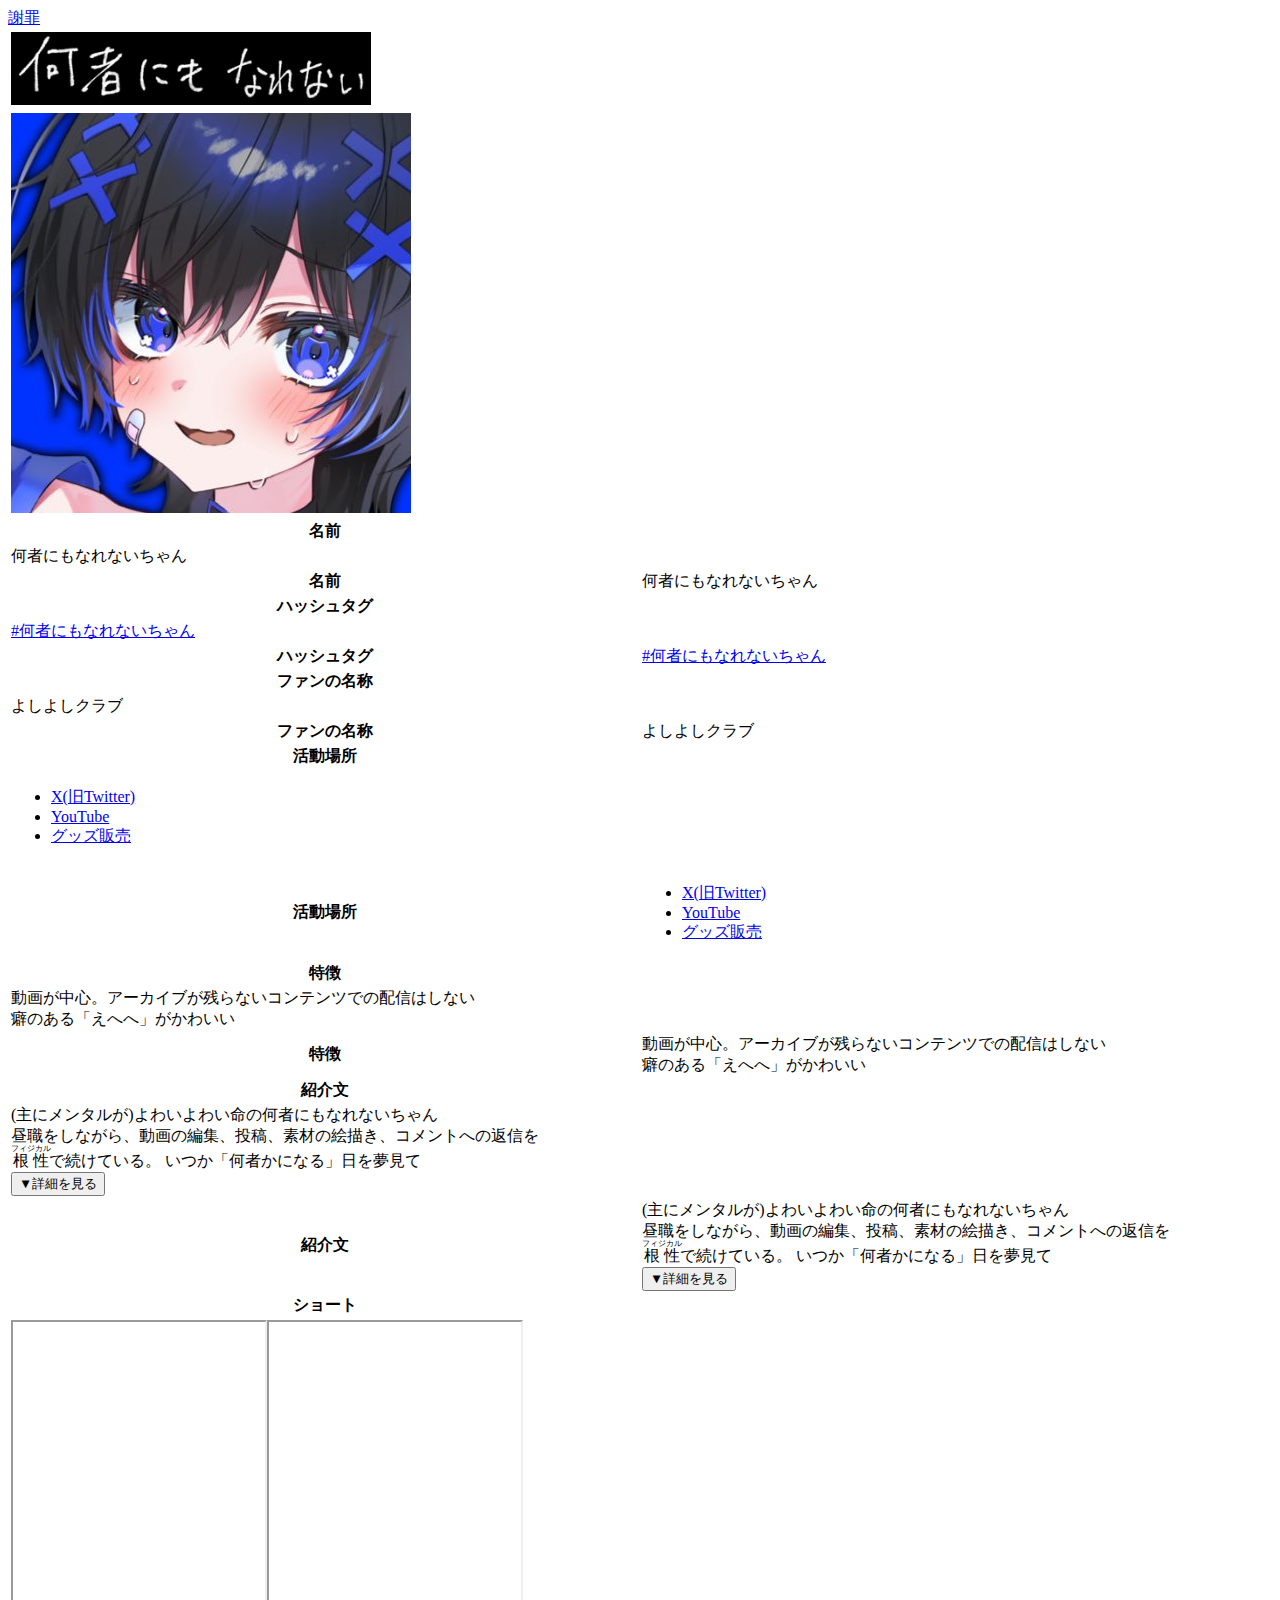
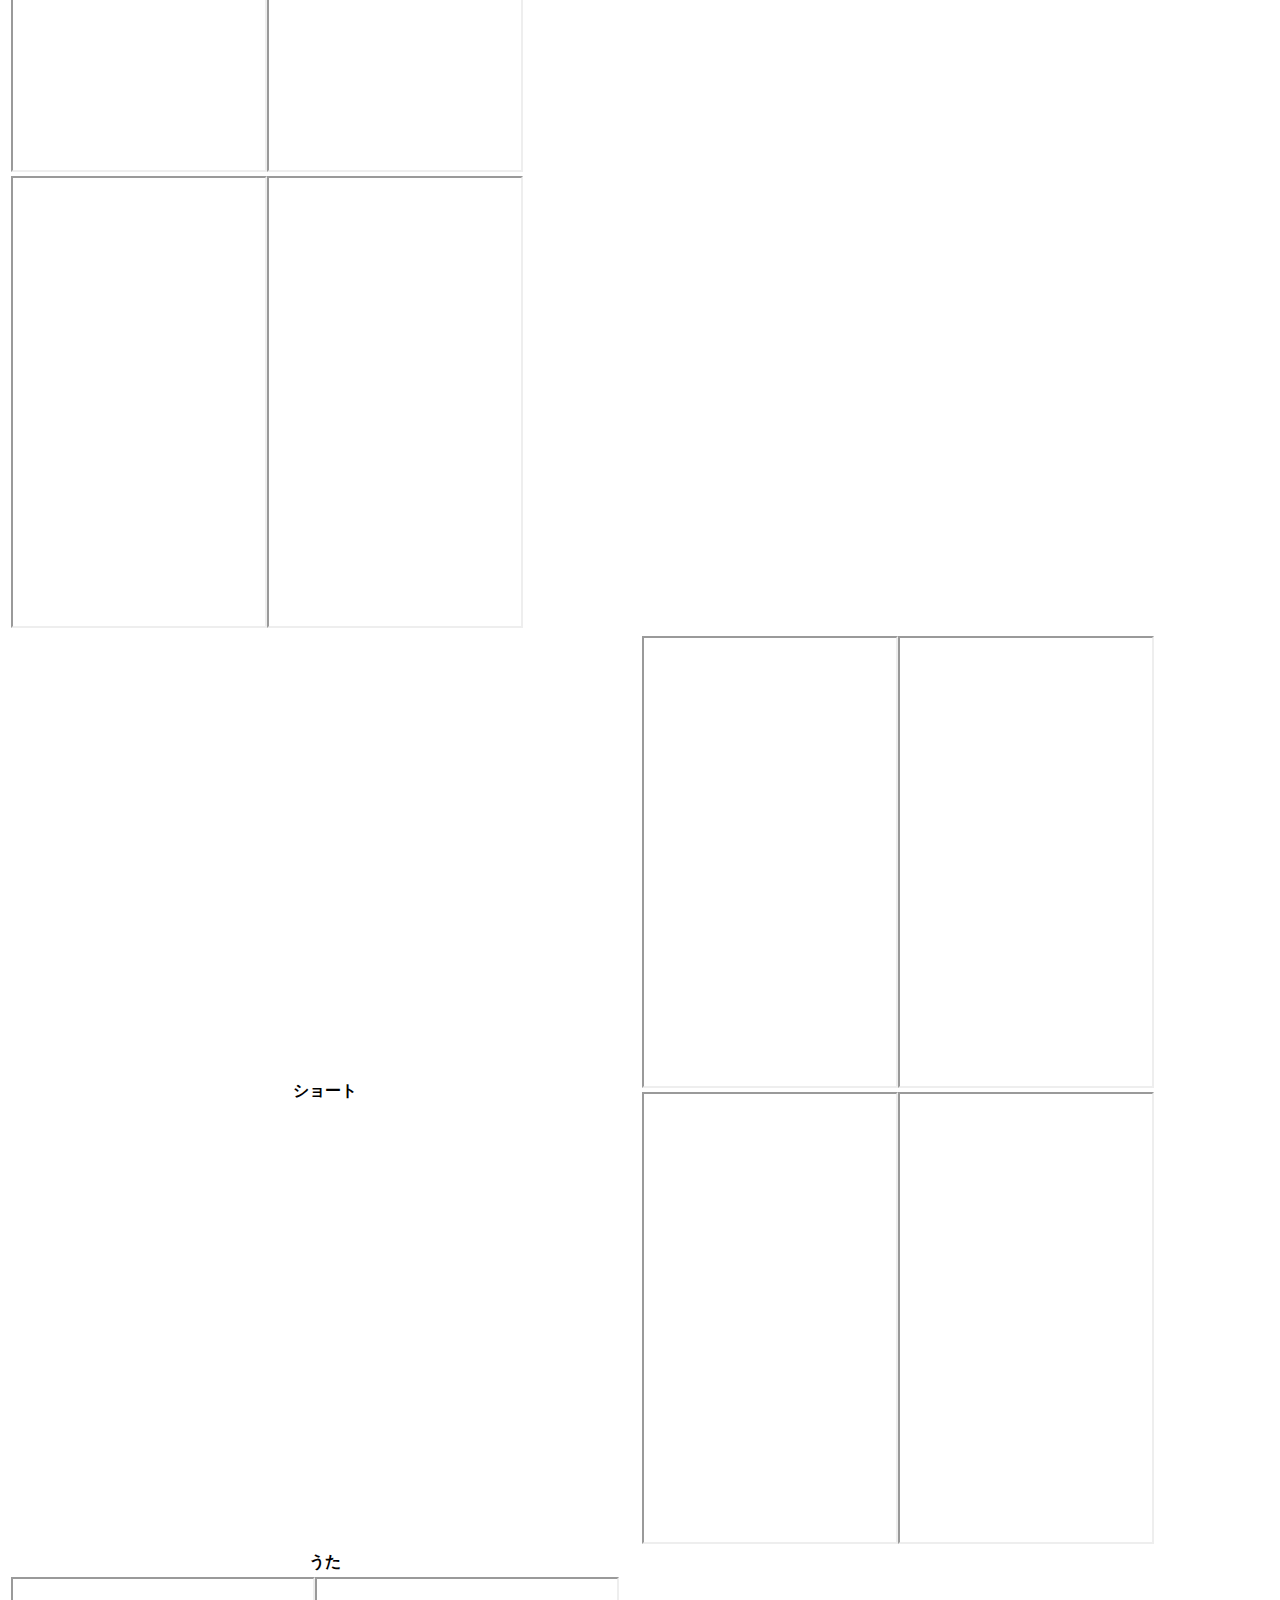
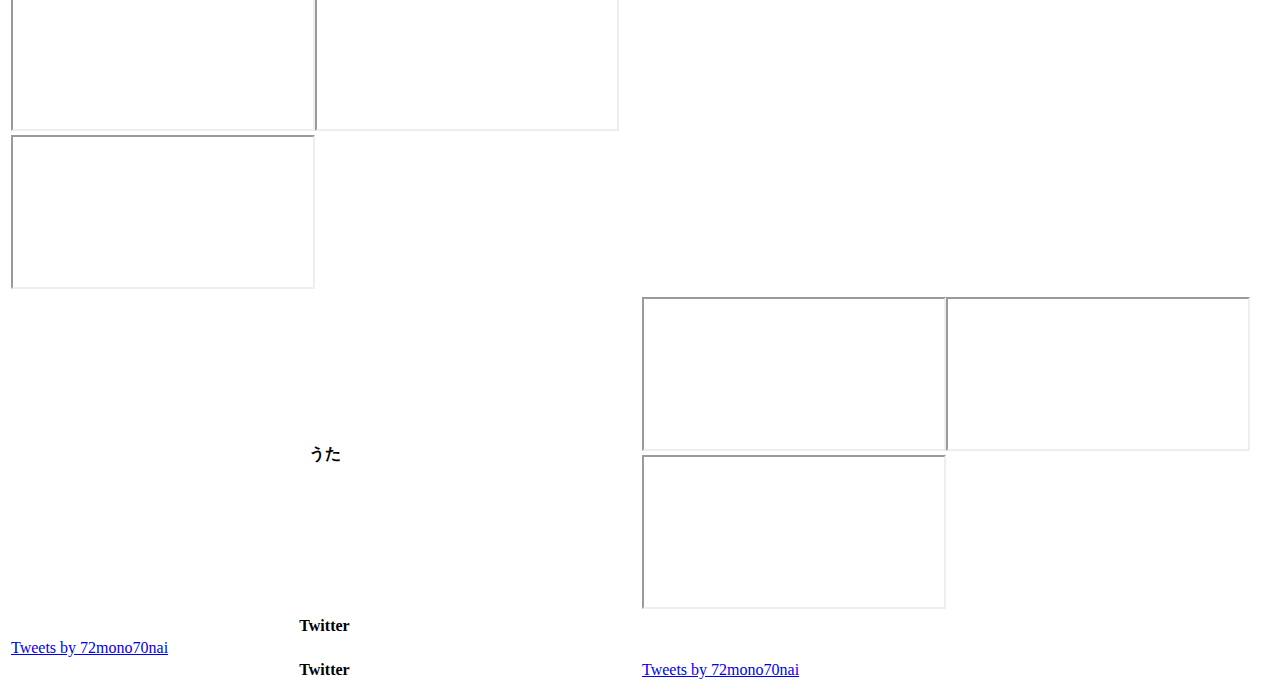
==== commit 4f60c07c: "デプロイ" ====
--- a/docs/index.html
+++ b/docs/index.html
@@ -1 +1 @@
-<!DOCTYPE html><html lang="ja"><head><meta charSet="utf-8"/><meta name="viewport" content="width=device-width, initial-scale=1"/><link rel="preload" href="/_next/static/media/569ce4b8f30dc480-s.p.woff2" as="font" crossorigin="" type="font/woff2"/><link rel="preload" href="/_next/static/media/93f479601ee12b01-s.p.woff2" as="font" crossorigin="" type="font/woff2"/><link rel="preload" as="image" href="title.jpg"/><link rel="preload" as="image" href="icon.jpg"/><link rel="stylesheet" href="/_next/static/css/1bca68fce4cc773e.css" data-precedence="next"/><link rel="preload" as="script" fetchPriority="low" href="/_next/static/chunks/webpack-29ebadaebe2fcb3f.js"/><script src="/_next/static/chunks/4bd1b696-f6a08746561b241a.js" async=""></script><script src="/_next/static/chunks/517-04e51031d5b62ad8.js" async=""></script><script src="/_next/static/chunks/main-app-63c93d78a0a155d5.js" async=""></script><script src="/_next/static/chunks/173-ad05a37061268ac6.js" async=""></script><script src="/_next/static/chunks/app/page-7549aba43837e942.js" async=""></script><meta name="next-size-adjust" content=""/><title>何者にもなれないちゃんWiki【非公式】</title><meta name="description" content="何者にもなれないちゃんWiki【非公式】です"/><link rel="icon" href="/favicon.ico" type="image/x-icon" sizes="16x16"/><script src="/_next/static/chunks/polyfills-42372ed130431b0a.js" noModule=""></script></head><body class="__variable_4d318d __variable_ea5f4b antialiased"><div class="min-h-screen bg-narenaiBlueBG"><div class="text-right p-2"><a class="text-blue-300 text-xs" href="./message">謝罪</a></div><div class="p-4"><div class="flex items-start justify-center"><table class="border-gray-300"><tbody><tr><td colSpan="2"><img alt="タイトル" src="title.jpg" class="mx-auto m-4" width="360"/></td></tr><tr><td colSpan="2"><img alt="なれないちゃんのアイコン" src="icon.jpg" class="rounded-full m-2 mx-auto"/></td></tr><tr class="border-b border-gray-200 sm:hidden"><th class="py-2 px-4 text-narenaiBlue font-medium text-center align-top">名前</th></tr><tr class="border-b border-gray-200 sm:hidden"><td class="py-2 px-4 text-gray-900 text-left">何者にもなれないちゃん</td></tr><tr class="hidden border-b border-gray-200 sm:table-row"><th class="py-2 px-4 text-narenaiBlue font-medium align-top text-center writing-mode-horizontal sm:writing-mode-vertical">名前</th><td class="py-2 px-4 text-gray-900 text-left">何者にもなれないちゃん</td></tr><tr class="border-b border-gray-200 sm:hidden"><th class="py-2 px-4 text-narenaiBlue font-medium text-center align-top">ハッシュタグ</th></tr><tr class="border-b border-gray-200 sm:hidden"><td class="py-2 px-4 text-gray-900 text-left"><a target="_blank" rel="noopener noreferrer" href="https://x.com/search?q=%23%E4%BD%95%E8%80%85%E3%81%AB%E3%82%82%E3%81%AA%E3%82%8C%E3%81%AA%E3%81%84%E3%81%A1%E3%82%83%E3%82%93&amp;src=typed_query">#何者にもなれないちゃん</a></td></tr><tr class="hidden border-b border-gray-200 sm:table-row"><th class="py-2 px-4 text-narenaiBlue font-medium align-top text-center writing-mode-horizontal sm:writing-mode-vertical">ハッシュタグ</th><td class="py-2 px-4 text-gray-900 text-left"><a target="_blank" rel="noopener noreferrer" href="https://x.com/search?q=%23%E4%BD%95%E8%80%85%E3%81%AB%E3%82%82%E3%81%AA%E3%82%8C%E3%81%AA%E3%81%84%E3%81%A1%E3%82%83%E3%82%93&amp;src=typed_query">#何者にもなれないちゃん</a></td></tr><tr class="border-b border-gray-200 sm:hidden"><th class="py-2 px-4 text-narenaiBlue font-medium text-center align-top">ファンの名称</th></tr><tr class="border-b border-gray-200 sm:hidden"><td class="py-2 px-4 text-gray-900 text-left">よしよしクラブ</td></tr><tr class="hidden border-b border-gray-200 sm:table-row"><th class="py-2 px-4 text-narenaiBlue font-medium align-top text-center writing-mode-horizontal sm:writing-mode-vertical">ファンの名称</th><td class="py-2 px-4 text-gray-900 text-left">よしよしクラブ</td></tr><tr class="border-b border-gray-200 sm:hidden"><th class="py-2 px-4 text-narenaiBlue font-medium text-center align-top">活動場所</th></tr><tr class="border-b border-gray-200 sm:hidden"><td class="py-2 px-4 text-gray-900 text-left"><ul class="list-disc list-inside"><li><a target="_blank" rel="noopener noreferrer" href="https://x.com/72mono70nai">X(旧Twitter)</a></li><li><a target="_blank" rel="noopener noreferrer" href="https://www.youtube.com/@72mono70nai">YouTube</a></li><li><a target="_blank" rel="noopener noreferrer" href="https://72mono70nai.booth.pm/">グッズ販売</a></li></ul></td></tr><tr class="hidden border-b border-gray-200 sm:table-row"><th class="py-2 px-4 text-narenaiBlue font-medium align-top text-center writing-mode-horizontal sm:writing-mode-vertical">活動場所</th><td class="py-2 px-4 text-gray-900 text-left"><ul class="list-disc list-inside"><li><a target="_blank" rel="noopener noreferrer" href="https://x.com/72mono70nai">X(旧Twitter)</a></li><li><a target="_blank" rel="noopener noreferrer" href="https://www.youtube.com/@72mono70nai">YouTube</a></li><li><a target="_blank" rel="noopener noreferrer" href="https://72mono70nai.booth.pm/">グッズ販売</a></li></ul></td></tr><tr class="border-b border-gray-200 sm:hidden"><th class="py-2 px-4 text-narenaiBlue font-medium text-center align-top">特徴</th></tr><tr class="border-b border-gray-200 sm:hidden"><td class="py-2 px-4 text-gray-900 text-left">動画が中心。アーカイブが残らないコンテンツでの配信はしない<br class="hidden lg:block"/>癖のある「えへへ」がかわいい</td></tr><tr class="hidden border-b border-gray-200 sm:table-row"><th class="py-2 px-4 text-narenaiBlue font-medium align-top text-center writing-mode-horizontal sm:writing-mode-vertical">特徴</th><td class="py-2 px-4 text-gray-900 text-left">動画が中心。アーカイブが残らないコンテンツでの配信はしない<br class="hidden lg:block"/>癖のある「えへへ」がかわいい</td></tr><tr class="border-b border-gray-200 sm:hidden"><th class="py-2 px-4 text-narenaiBlue font-medium text-center align-top">紹介文</th></tr><tr class="border-b border-gray-200 sm:hidden"><td class="py-2 px-4 text-gray-900 text-left">(主にメンタルが)よわいよわい命の何者にもなれないちゃん<br class="hidden lg:block"/>昼職をしながら、動画の編集、投稿、素材の絵描き、コメントへの返信を<br class="hidden lg:block"/><ruby>根性<rp>(</rp><rt>フィジカル</rt><rp>)</rp></ruby>で続けている。 いつか「何者かになる」日を夢見て<br class="hidden lg:block"/><button class="text-red-500 underline font-semibold">▼詳細を見る</button></td></tr><tr class="hidden border-b border-gray-200 sm:table-row"><th class="py-2 px-4 text-narenaiBlue font-medium align-top text-center writing-mode-horizontal sm:writing-mode-vertical">紹介文</th><td class="py-2 px-4 text-gray-900 text-left">(主にメンタルが)よわいよわい命の何者にもなれないちゃん<br class="hidden lg:block"/>昼職をしながら、動画の編集、投稿、素材の絵描き、コメントへの返信を<br class="hidden lg:block"/><ruby>根性<rp>(</rp><rt>フィジカル</rt><rp>)</rp></ruby>で続けている。 いつか「何者かになる」日を夢見て<br class="hidden lg:block"/><button class="text-red-500 underline font-semibold">▼詳細を見る</button></td></tr><tr class="border-b border-gray-200 sm:hidden"><th class="py-2 px-4 text-narenaiBlue font-medium text-center align-top">ショート</th></tr><tr class="border-b border-gray-200 sm:hidden"><td class="py-2 px-4 text-gray-900 text-left"><div class="md:grid md:grid-cols-2 md:gap-4"><iframe loading="lazy" width="252" height="448" class="mx-auto my-3" src="https://www.youtube.com/embed/s1lrSBea0vs" title="父親にvtuber活動どう思うか聞いてみたらヤバすぎる結果に" allow="accelerometer; autoplay; clipboard-write; encrypted-media; gyroscope; picture-in-picture; web-share" referrerPolicy="strict-origin-when-cross-origin" allowFullScreen=""></iframe><iframe loading="lazy" width="252" height="448" class="mx-auto my-3" src="https://www.youtube.com/embed/FoPALvsCe9Q" title="ガチで自信がなすぎる女の雑学" allow="accelerometer; autoplay; clipboard-write; encrypted-media; gyroscope; picture-in-picture; web-share" referrerPolicy="strict-origin-when-cross-origin" allowFullScreen=""></iframe><iframe loading="lazy" width="252" height="448" class="mx-auto my-3" src="https://www.youtube.com/embed/DIauM411uFE" title="Q.休みの日のルーティンは？" allow="accelerometer; autoplay; clipboard-write; encrypted-media; gyroscope; picture-in-picture; web-share" referrerPolicy="strict-origin-when-cross-origin" allowFullScreen=""></iframe><iframe loading="lazy" width="252" height="448" class="mx-auto my-3" src="https://www.youtube.com/embed/OKWm7BJ47_I" title="逆につよつよな所はどこ？？？？" allow="accelerometer; autoplay; clipboard-write; encrypted-media; gyroscope; picture-in-picture; web-share" referrerPolicy="strict-origin-when-cross-origin" allowFullScreen=""></iframe></div></td></tr><tr class="hidden border-b border-gray-200 sm:table-row"><th class="py-2 px-4 text-narenaiBlue font-medium align-top text-center writing-mode-horizontal sm:writing-mode-vertical">ショート</th><td class="py-2 px-4 text-gray-900 text-left"><div class="md:grid md:grid-cols-2 md:gap-4"><iframe loading="lazy" width="252" height="448" class="mx-auto my-3" src="https://www.youtube.com/embed/s1lrSBea0vs" title="父親にvtuber活動どう思うか聞いてみたらヤバすぎる結果に" allow="accelerometer; autoplay; clipboard-write; encrypted-media; gyroscope; picture-in-picture; web-share" referrerPolicy="strict-origin-when-cross-origin" allowFullScreen=""></iframe><iframe loading="lazy" width="252" height="448" class="mx-auto my-3" src="https://www.youtube.com/embed/FoPALvsCe9Q" title="ガチで自信がなすぎる女の雑学" allow="accelerometer; autoplay; clipboard-write; encrypted-media; gyroscope; picture-in-picture; web-share" referrerPolicy="strict-origin-when-cross-origin" allowFullScreen=""></iframe><iframe loading="lazy" width="252" height="448" class="mx-auto my-3" src="https://www.youtube.com/embed/DIauM411uFE" title="Q.休みの日のルーティンは？" allow="accelerometer; autoplay; clipboard-write; encrypted-media; gyroscope; picture-in-picture; web-share" referrerPolicy="strict-origin-when-cross-origin" allowFullScreen=""></iframe><iframe loading="lazy" width="252" height="448" class="mx-auto my-3" src="https://www.youtube.com/embed/OKWm7BJ47_I" title="逆につよつよな所はどこ？？？？" allow="accelerometer; autoplay; clipboard-write; encrypted-media; gyroscope; picture-in-picture; web-share" referrerPolicy="strict-origin-when-cross-origin" allowFullScreen=""></iframe></div></td></tr><tr class="border-b border-gray-200 sm:hidden"><th class="py-2 px-4 text-narenaiBlue font-medium text-center align-top">うた</th></tr><tr class="border-b border-gray-200 sm:hidden"><td class="py-2 px-4 text-gray-900 text-left"><iframe loading="lazy" class="m-4 md:w-[480px] md:h-[270px]" src="https://www.youtube.com/embed/SKGL1ro_1h8" title="【歌苦手だけど頑張って】きゅうくらりん【歌って描いてみた】" allow="accelerometer; autoplay; clipboard-write; encrypted-media; gyroscope; picture-in-picture; web-share" referrerPolicy="strict-origin-when-cross-origin" allowFullScreen=""></iframe><iframe loading="lazy" class="m-4 md:w-[480px] md:h-[270px]" src="https://www.youtube.com/embed/qeKRedg7hU4" title="【歌ってみた】 三原色  /  YOASOBI 【Covered by 何者にもなれないちゃん・麗志坂えす・堕転紫ちゃん】" allow="accelerometer; autoplay; clipboard-write; encrypted-media; gyroscope; picture-in-picture; web-share" referrerPolicy="strict-origin-when-cross-origin" allowFullScreen=""></iframe><iframe loading="lazy" class="m-4 md:w-[480px] md:h-[270px]" src="https://www.youtube.com/embed/xxwzWdSgBPg" title="【歌苦手だけど頑張って】オーバーライド【歌って描いてみた】" allow="accelerometer; autoplay; clipboard-write; encrypted-media; gyroscope; picture-in-picture; web-share" referrerPolicy="strict-origin-when-cross-origin" allowFullScreen=""></iframe></td></tr><tr class="hidden border-b border-gray-200 sm:table-row"><th class="py-2 px-4 text-narenaiBlue font-medium align-top text-center writing-mode-horizontal sm:writing-mode-vertical">うた</th><td class="py-2 px-4 text-gray-900 text-left"><iframe loading="lazy" class="m-4 md:w-[480px] md:h-[270px]" src="https://www.youtube.com/embed/SKGL1ro_1h8" title="【歌苦手だけど頑張って】きゅうくらりん【歌って描いてみた】" allow="accelerometer; autoplay; clipboard-write; encrypted-media; gyroscope; picture-in-picture; web-share" referrerPolicy="strict-origin-when-cross-origin" allowFullScreen=""></iframe><iframe loading="lazy" class="m-4 md:w-[480px] md:h-[270px]" src="https://www.youtube.com/embed/qeKRedg7hU4" title="【歌ってみた】 三原色  /  YOASOBI 【Covered by 何者にもなれないちゃん・麗志坂えす・堕転紫ちゃん】" allow="accelerometer; autoplay; clipboard-write; encrypted-media; gyroscope; picture-in-picture; web-share" referrerPolicy="strict-origin-when-cross-origin" allowFullScreen=""></iframe><iframe loading="lazy" class="m-4 md:w-[480px] md:h-[270px]" src="https://www.youtube.com/embed/xxwzWdSgBPg" title="【歌苦手だけど頑張って】オーバーライド【歌って描いてみた】" allow="accelerometer; autoplay; clipboard-write; encrypted-media; gyroscope; picture-in-picture; web-share" referrerPolicy="strict-origin-when-cross-origin" allowFullScreen=""></iframe></td></tr></tbody></table></div></div></div><script src="/_next/static/chunks/webpack-29ebadaebe2fcb3f.js" async=""></script><script>(self.__next_f=self.__next_f||[]).push([0])</script><script>self.__next_f.push([1,"1:\"$Sreact.fragment\"\n2:I[5244,[],\"\"]\n3:I[3866,[],\"\"]\n4:I[7033,[],\"ClientPageRoot\"]\n5:I[8478,[\"173\",\"static/chunks/173-ad05a37061268ac6.js\",\"974\",\"static/chunks/app/page-7549aba43837e942.js\"],\"default\"]\n8:I[6213,[],\"OutletBoundary\"]\na:I[6213,[],\"MetadataBoundary\"]\nc:I[6213,[],\"ViewportBoundary\"]\ne:I[4835,[],\"\"]\n:HL[\"/_next/static/media/569ce4b8f30dc480-s.p.woff2\",\"font\",{\"crossOrigin\":\"\",\"type\":\"font/woff2\"}]\n:HL[\"/_next/static/media/93f479601ee12b01-s.p.woff2\",\"font\",{\"crossOrigin\":\"\",\"type\":\"font/woff2\"}]\n:HL[\"/_next/static/css/1bca68fce4cc773e.css\",\"style\"]\n"])</script><script>self.__next_f.push([1,"0:{\"P\":null,\"b\":\"or8fKZf76WrVfN-NDD7CN\",\"p\":\"\",\"c\":[\"\",\"\"],\"i\":false,\"f\":[[[\"\",{\"children\":[\"__PAGE__\",{}]},\"$undefined\",\"$undefined\",true],[\"\",[\"$\",\"$1\",\"c\",{\"children\":[[[\"$\",\"link\",\"0\",{\"rel\":\"stylesheet\",\"href\":\"/_next/static/css/1bca68fce4cc773e.css\",\"precedence\":\"next\",\"crossOrigin\":\"$undefined\",\"nonce\":\"$undefined\"}]],[\"$\",\"html\",null,{\"lang\":\"ja\",\"children\":[\"$\",\"body\",null,{\"className\":\"__variable_4d318d __variable_ea5f4b antialiased\",\"children\":[\"$\",\"$L2\",null,{\"parallelRouterKey\":\"children\",\"segmentPath\":[\"children\"],\"error\":\"$undefined\",\"errorStyles\":\"$undefined\",\"errorScripts\":\"$undefined\",\"template\":[\"$\",\"$L3\",null,{}],\"templateStyles\":\"$undefined\",\"templateScripts\":\"$undefined\",\"notFound\":[[],[[\"$\",\"title\",null,{\"children\":\"404: This page could not be found.\"}],[\"$\",\"div\",null,{\"style\":{\"fontFamily\":\"system-ui,\\\"Segoe UI\\\",Roboto,Helvetica,Arial,sans-serif,\\\"Apple Color Emoji\\\",\\\"Segoe UI Emoji\\\"\",\"height\":\"100vh\",\"textAlign\":\"center\",\"display\":\"flex\",\"flexDirection\":\"column\",\"alignItems\":\"center\",\"justifyContent\":\"center\"},\"children\":[\"$\",\"div\",null,{\"children\":[[\"$\",\"style\",null,{\"dangerouslySetInnerHTML\":{\"__html\":\"body{color:#000;background:#fff;margin:0}.next-error-h1{border-right:1px solid rgba(0,0,0,.3)}@media (prefers-color-scheme:dark){body{color:#fff;background:#000}.next-error-h1{border-right:1px solid rgba(255,255,255,.3)}}\"}}],[\"$\",\"h1\",null,{\"className\":\"next-error-h1\",\"style\":{\"display\":\"inline-block\",\"margin\":\"0 20px 0 0\",\"padding\":\"0 23px 0 0\",\"fontSize\":24,\"fontWeight\":500,\"verticalAlign\":\"top\",\"lineHeight\":\"49px\"},\"children\":404}],[\"$\",\"div\",null,{\"style\":{\"display\":\"inline-block\"},\"children\":[\"$\",\"h2\",null,{\"style\":{\"fontSize\":14,\"fontWeight\":400,\"lineHeight\":\"49px\",\"margin\":0},\"children\":\"This page could not be found.\"}]}]]}]}]]],\"forbidden\":\"$undefined\",\"unauthorized\":\"$undefined\"}]}]}]]}],{\"children\":[\"__PAGE__\",[\"$\",\"$1\",\"c\",{\"children\":[[\"$\",\"$L4\",null,{\"Component\":\"$5\",\"searchParams\":{},\"params\":{},\"promises\":[\"$@6\",\"$@7\"]}],null,[\"$\",\"$L8\",null,{\"children\":\"$L9\"}]]}],{},null,false]},null,false],[\"$\",\"$1\",\"h\",{\"children\":[null,[\"$\",\"$1\",\"rG2TyIHbNiTSOWA-uxvCa\",{\"children\":[[\"$\",\"$La\",null,{\"children\":\"$Lb\"}],[\"$\",\"$Lc\",null,{\"children\":\"$Ld\"}],[\"$\",\"meta\",null,{\"name\":\"next-size-adjust\",\"content\":\"\"}]]}]]}],false]],\"m\":\"$undefined\",\"G\":[\"$e\",\"$undefined\"],\"s\":false,\"S\":true}\n"])</script><script>self.__next_f.push([1,"6:{}\n7:{}\n"])</script><script>self.__next_f.push([1,"d:[[\"$\",\"meta\",\"0\",{\"name\":\"viewport\",\"content\":\"width=device-width, initial-scale=1\"}]]\nb:[[\"$\",\"meta\",\"0\",{\"charSet\":\"utf-8\"}],[\"$\",\"title\",\"1\",{\"children\":\"何者にもなれないちゃんWiki【非公式】\"}],[\"$\",\"meta\",\"2\",{\"name\":\"description\",\"content\":\"何者にもなれないちゃんWiki【非公式】です\"}],[\"$\",\"link\",\"3\",{\"rel\":\"icon\",\"href\":\"/favicon.ico\",\"type\":\"image/x-icon\",\"sizes\":\"16x16\"}]]\n"])</script><script>self.__next_f.push([1,"9:null\n"])</script></body></html>+<!DOCTYPE html><html lang="ja"><head><meta charSet="utf-8"/><meta name="viewport" content="width=device-width, initial-scale=1"/><link rel="preload" href="/_next/static/media/569ce4b8f30dc480-s.p.woff2" as="font" crossorigin="" type="font/woff2"/><link rel="preload" href="/_next/static/media/93f479601ee12b01-s.p.woff2" as="font" crossorigin="" type="font/woff2"/><link rel="preload" as="image" href="title.jpg"/><link rel="preload" as="image" href="icon.jpg"/><link rel="stylesheet" href="/_next/static/css/cac88eed5a145e19.css" data-precedence="next"/><link rel="preload" as="script" fetchPriority="low" href="/_next/static/chunks/webpack-29ebadaebe2fcb3f.js"/><script src="/_next/static/chunks/4bd1b696-9d53a45aeb6e92ca.js" async=""></script><script src="/_next/static/chunks/517-9dda27118d2fef7c.js" async=""></script><script src="/_next/static/chunks/main-app-63c93d78a0a155d5.js" async=""></script><script src="/_next/static/chunks/173-ef7ddebb9db08982.js" async=""></script><script src="/_next/static/chunks/app/page-5a3e27f12efb4846.js" async=""></script><meta name="next-size-adjust" content=""/><title>何者にもなれないちゃんWiki【非公式】</title><meta name="description" content="何者にもなれないちゃんWiki【非公式】です"/><link rel="icon" href="/favicon.ico" type="image/x-icon" sizes="16x16"/><script src="/_next/static/chunks/polyfills-42372ed130431b0a.js" noModule=""></script></head><body class="__variable_4d318d __variable_ea5f4b antialiased"><div class="min-h-screen bg-narenaiBlueBG"><div class="absolute inset-0 overflow-hidden z-0 opacity-25"></div><div class="text-right p-2"><a class="text-blue-300 text-xs" href="./message">謝罪</a></div><div class="p-4"><div class="flex items-start justify-center"><table class="border-gray-300"><tbody><tr><td colSpan="2"><img alt="タイトル" src="title.jpg" class="mx-auto m-4" width="360"/></td></tr><tr><td colSpan="2"><img alt="なれないちゃんのアイコン" src="icon.jpg" class="rounded-full m-2 mx-auto"/></td></tr><tr class="border-b border-gray-200 sm:hidden"><th class="py-2 px-4 text-narenaiBlue font-medium text-center align-top">名前</th></tr><tr class="border-b border-gray-200 sm:hidden"><td class="py-2 px-4 text-gray-900 text-left">何者にもなれないちゃん</td></tr><tr class="hidden border-b border-gray-200 sm:table-row"><th class="py-2 px-4 text-narenaiBlue font-medium align-top text-center writing-mode-horizontal sm:writing-mode-vertical">名前</th><td class="py-2 px-4 text-gray-900 text-left">何者にもなれないちゃん</td></tr><tr class="border-b border-gray-200 sm:hidden"><th class="py-2 px-4 text-narenaiBlue font-medium text-center align-top">ハッシュタグ</th></tr><tr class="border-b border-gray-200 sm:hidden"><td class="py-2 px-4 text-gray-900 text-left"><a target="_blank" rel="noopener noreferrer" href="https://x.com/search?q=%23%E4%BD%95%E8%80%85%E3%81%AB%E3%82%82%E3%81%AA%E3%82%8C%E3%81%AA%E3%81%84%E3%81%A1%E3%82%83%E3%82%93&amp;src=typed_query">#何者にもなれないちゃん</a></td></tr><tr class="hidden border-b border-gray-200 sm:table-row"><th class="py-2 px-4 text-narenaiBlue font-medium align-top text-center writing-mode-horizontal sm:writing-mode-vertical">ハッシュタグ</th><td class="py-2 px-4 text-gray-900 text-left"><a target="_blank" rel="noopener noreferrer" href="https://x.com/search?q=%23%E4%BD%95%E8%80%85%E3%81%AB%E3%82%82%E3%81%AA%E3%82%8C%E3%81%AA%E3%81%84%E3%81%A1%E3%82%83%E3%82%93&amp;src=typed_query">#何者にもなれないちゃん</a></td></tr><tr class="border-b border-gray-200 sm:hidden"><th class="py-2 px-4 text-narenaiBlue font-medium text-center align-top">ファンの名称</th></tr><tr class="border-b border-gray-200 sm:hidden"><td class="py-2 px-4 text-gray-900 text-left">よしよしクラブ</td></tr><tr class="hidden border-b border-gray-200 sm:table-row"><th class="py-2 px-4 text-narenaiBlue font-medium align-top text-center writing-mode-horizontal sm:writing-mode-vertical">ファンの名称</th><td class="py-2 px-4 text-gray-900 text-left">よしよしクラブ</td></tr><tr class="border-b border-gray-200 sm:hidden"><th class="py-2 px-4 text-narenaiBlue font-medium text-center align-top">活動場所</th></tr><tr class="border-b border-gray-200 sm:hidden"><td class="py-2 px-4 text-gray-900 text-left"><ul class="list-disc list-inside"><li><a target="_blank" rel="noopener noreferrer" href="https://x.com/72mono70nai">X(旧Twitter)</a></li><li><a target="_blank" rel="noopener noreferrer" href="https://www.youtube.com/@72mono70nai">YouTube</a></li><li><a target="_blank" rel="noopener noreferrer" href="https://72mono70nai.booth.pm/">グッズ販売</a></li></ul></td></tr><tr class="hidden border-b border-gray-200 sm:table-row"><th class="py-2 px-4 text-narenaiBlue font-medium align-top text-center writing-mode-horizontal sm:writing-mode-vertical">活動場所</th><td class="py-2 px-4 text-gray-900 text-left"><ul class="list-disc list-inside"><li><a target="_blank" rel="noopener noreferrer" href="https://x.com/72mono70nai">X(旧Twitter)</a></li><li><a target="_blank" rel="noopener noreferrer" href="https://www.youtube.com/@72mono70nai">YouTube</a></li><li><a target="_blank" rel="noopener noreferrer" href="https://72mono70nai.booth.pm/">グッズ販売</a></li></ul></td></tr><tr class="border-b border-gray-200 sm:hidden"><th class="py-2 px-4 text-narenaiBlue font-medium text-center align-top">特徴</th></tr><tr class="border-b border-gray-200 sm:hidden"><td class="py-2 px-4 text-gray-900 text-left">動画が中心。アーカイブが残らないコンテンツでの配信はしない<br class="hidden lg:block"/>癖のある「えへへ」がかわいい</td></tr><tr class="hidden border-b border-gray-200 sm:table-row"><th class="py-2 px-4 text-narenaiBlue font-medium align-top text-center writing-mode-horizontal sm:writing-mode-vertical">特徴</th><td class="py-2 px-4 text-gray-900 text-left">動画が中心。アーカイブが残らないコンテンツでの配信はしない<br class="hidden lg:block"/>癖のある「えへへ」がかわいい</td></tr><tr class="border-b border-gray-200 sm:hidden"><th class="py-2 px-4 text-narenaiBlue font-medium text-center align-top">紹介文</th></tr><tr class="border-b border-gray-200 sm:hidden"><td class="py-2 px-4 text-gray-900 text-left">(主にメンタルが)よわいよわい命の何者にもなれないちゃん<br class="hidden lg:block"/>昼職をしながら、動画の編集、投稿、素材の絵描き、コメントへの返信を<br class="hidden lg:block"/><ruby>根性<rp>(</rp><rt>フィジカル</rt><rp>)</rp></ruby>で続けている。 いつか「何者かになる」日を夢見て<br/><button class="text-orange-500 underline font-semibold">▼詳細を見る</button></td></tr><tr class="hidden border-b border-gray-200 sm:table-row"><th class="py-2 px-4 text-narenaiBlue font-medium align-top text-center writing-mode-horizontal sm:writing-mode-vertical">紹介文</th><td class="py-2 px-4 text-gray-900 text-left">(主にメンタルが)よわいよわい命の何者にもなれないちゃん<br class="hidden lg:block"/>昼職をしながら、動画の編集、投稿、素材の絵描き、コメントへの返信を<br class="hidden lg:block"/><ruby>根性<rp>(</rp><rt>フィジカル</rt><rp>)</rp></ruby>で続けている。 いつか「何者かになる」日を夢見て<br/><button class="text-orange-500 underline font-semibold">▼詳細を見る</button></td></tr><tr class="border-b border-gray-200 sm:hidden"><th class="py-2 px-4 text-narenaiBlue font-medium text-center align-top">ショート</th></tr><tr class="border-b border-gray-200 sm:hidden"><td class="py-2 px-4 text-gray-900 text-left"><div class="md:grid md:grid-cols-2 md:gap-4"><iframe loading="lazy" width="252" height="448" class="mx-auto my-3" src="https://www.youtube.com/embed/s1lrSBea0vs" title="父親にvtuber活動どう思うか聞いてみたらヤバすぎる結果に" allow="accelerometer; autoplay; clipboard-write; encrypted-media; gyroscope; picture-in-picture; web-share" referrerPolicy="strict-origin-when-cross-origin" allowFullScreen=""></iframe><iframe loading="lazy" width="252" height="448" class="mx-auto my-3" src="https://www.youtube.com/embed/FoPALvsCe9Q" title="ガチで自信がなすぎる女の雑学" allow="accelerometer; autoplay; clipboard-write; encrypted-media; gyroscope; picture-in-picture; web-share" referrerPolicy="strict-origin-when-cross-origin" allowFullScreen=""></iframe><iframe loading="lazy" width="252" height="448" class="mx-auto my-3" src="https://www.youtube.com/embed/DIauM411uFE" title="Q.休みの日のルーティンは？" allow="accelerometer; autoplay; clipboard-write; encrypted-media; gyroscope; picture-in-picture; web-share" referrerPolicy="strict-origin-when-cross-origin" allowFullScreen=""></iframe><iframe loading="lazy" width="252" height="448" class="mx-auto my-3" src="https://www.youtube.com/embed/OKWm7BJ47_I" title="逆につよつよな所はどこ？？？？" allow="accelerometer; autoplay; clipboard-write; encrypted-media; gyroscope; picture-in-picture; web-share" referrerPolicy="strict-origin-when-cross-origin" allowFullScreen=""></iframe></div></td></tr><tr class="hidden border-b border-gray-200 sm:table-row"><th class="py-2 px-4 text-narenaiBlue font-medium align-top text-center writing-mode-horizontal sm:writing-mode-vertical">ショート</th><td class="py-2 px-4 text-gray-900 text-left"><div class="md:grid md:grid-cols-2 md:gap-4"><iframe loading="lazy" width="252" height="448" class="mx-auto my-3" src="https://www.youtube.com/embed/s1lrSBea0vs" title="父親にvtuber活動どう思うか聞いてみたらヤバすぎる結果に" allow="accelerometer; autoplay; clipboard-write; encrypted-media; gyroscope; picture-in-picture; web-share" referrerPolicy="strict-origin-when-cross-origin" allowFullScreen=""></iframe><iframe loading="lazy" width="252" height="448" class="mx-auto my-3" src="https://www.youtube.com/embed/FoPALvsCe9Q" title="ガチで自信がなすぎる女の雑学" allow="accelerometer; autoplay; clipboard-write; encrypted-media; gyroscope; picture-in-picture; web-share" referrerPolicy="strict-origin-when-cross-origin" allowFullScreen=""></iframe><iframe loading="lazy" width="252" height="448" class="mx-auto my-3" src="https://www.youtube.com/embed/DIauM411uFE" title="Q.休みの日のルーティンは？" allow="accelerometer; autoplay; clipboard-write; encrypted-media; gyroscope; picture-in-picture; web-share" referrerPolicy="strict-origin-when-cross-origin" allowFullScreen=""></iframe><iframe loading="lazy" width="252" height="448" class="mx-auto my-3" src="https://www.youtube.com/embed/OKWm7BJ47_I" title="逆につよつよな所はどこ？？？？" allow="accelerometer; autoplay; clipboard-write; encrypted-media; gyroscope; picture-in-picture; web-share" referrerPolicy="strict-origin-when-cross-origin" allowFullScreen=""></iframe></div></td></tr><tr class="border-b border-gray-200 sm:hidden"><th class="py-2 px-4 text-narenaiBlue font-medium text-center align-top">うた</th></tr><tr class="border-b border-gray-200 sm:hidden"><td class="py-2 px-4 text-gray-900 text-left"><iframe loading="lazy" class="m-4 md:w-[480px] md:h-[270px]" src="https://www.youtube.com/embed/SKGL1ro_1h8" title="【歌苦手だけど頑張って】きゅうくらりん【歌って描いてみた】" allow="accelerometer; autoplay; clipboard-write; encrypted-media; gyroscope; picture-in-picture; web-share" referrerPolicy="strict-origin-when-cross-origin" allowFullScreen=""></iframe><iframe loading="lazy" class="m-4 md:w-[480px] md:h-[270px]" src="https://www.youtube.com/embed/qeKRedg7hU4" title="【歌ってみた】 三原色  /  YOASOBI 【Covered by 何者にもなれないちゃん・麗志坂えす・堕転紫ちゃん】" allow="accelerometer; autoplay; clipboard-write; encrypted-media; gyroscope; picture-in-picture; web-share" referrerPolicy="strict-origin-when-cross-origin" allowFullScreen=""></iframe><iframe loading="lazy" class="m-4 md:w-[480px] md:h-[270px]" src="https://www.youtube.com/embed/xxwzWdSgBPg" title="【歌苦手だけど頑張って】オーバーライド【歌って描いてみた】" allow="accelerometer; autoplay; clipboard-write; encrypted-media; gyroscope; picture-in-picture; web-share" referrerPolicy="strict-origin-when-cross-origin" allowFullScreen=""></iframe></td></tr><tr class="hidden border-b border-gray-200 sm:table-row"><th class="py-2 px-4 text-narenaiBlue font-medium align-top text-center writing-mode-horizontal sm:writing-mode-vertical">うた</th><td class="py-2 px-4 text-gray-900 text-left"><iframe loading="lazy" class="m-4 md:w-[480px] md:h-[270px]" src="https://www.youtube.com/embed/SKGL1ro_1h8" title="【歌苦手だけど頑張って】きゅうくらりん【歌って描いてみた】" allow="accelerometer; autoplay; clipboard-write; encrypted-media; gyroscope; picture-in-picture; web-share" referrerPolicy="strict-origin-when-cross-origin" allowFullScreen=""></iframe><iframe loading="lazy" class="m-4 md:w-[480px] md:h-[270px]" src="https://www.youtube.com/embed/qeKRedg7hU4" title="【歌ってみた】 三原色  /  YOASOBI 【Covered by 何者にもなれないちゃん・麗志坂えす・堕転紫ちゃん】" allow="accelerometer; autoplay; clipboard-write; encrypted-media; gyroscope; picture-in-picture; web-share" referrerPolicy="strict-origin-when-cross-origin" allowFullScreen=""></iframe><iframe loading="lazy" class="m-4 md:w-[480px] md:h-[270px]" src="https://www.youtube.com/embed/xxwzWdSgBPg" title="【歌苦手だけど頑張って】オーバーライド【歌って描いてみた】" allow="accelerometer; autoplay; clipboard-write; encrypted-media; gyroscope; picture-in-picture; web-share" referrerPolicy="strict-origin-when-cross-origin" allowFullScreen=""></iframe></td></tr><tr class="border-b border-gray-200 sm:hidden"><th class="py-2 px-4 text-narenaiBlue font-medium text-center align-top">Twitter</th></tr><tr class="border-b border-gray-200 sm:hidden"><td class="py-2 px-4 text-gray-900 text-left"><div><a class="twitter-timeline" href="https://twitter.com/72mono70nai?ref_src=twsrc%5Etfw" data-tweet-limit="3">Tweets by 72mono70nai</a></div></td></tr><tr class="hidden border-b border-gray-200 sm:table-row"><th class="py-2 px-4 text-narenaiBlue font-medium align-top text-center writing-mode-horizontal sm:writing-mode-vertical">Twitter</th><td class="py-2 px-4 text-gray-900 text-left"><div><a class="twitter-timeline" href="https://twitter.com/72mono70nai?ref_src=twsrc%5Etfw" data-tweet-limit="3">Tweets by 72mono70nai</a></div></td></tr></tbody></table></div></div></div><script src="/_next/static/chunks/webpack-29ebadaebe2fcb3f.js" async=""></script><script>(self.__next_f=self.__next_f||[]).push([0])</script><script>self.__next_f.push([1,"1:\"$Sreact.fragment\"\n2:I[5244,[],\"\"]\n3:I[3866,[],\"\"]\n4:I[7033,[],\"ClientPageRoot\"]\n5:I[5520,[\"173\",\"static/chunks/173-ef7ddebb9db08982.js\",\"974\",\"static/chunks/app/page-5a3e27f12efb4846.js\"],\"default\"]\n8:I[6213,[],\"OutletBoundary\"]\na:I[6213,[],\"MetadataBoundary\"]\nc:I[6213,[],\"ViewportBoundary\"]\ne:I[4835,[],\"\"]\n:HL[\"/_next/static/media/569ce4b8f30dc480-s.p.woff2\",\"font\",{\"crossOrigin\":\"\",\"type\":\"font/woff2\"}]\n:HL[\"/_next/static/media/93f479601ee12b01-s.p.woff2\",\"font\",{\"crossOrigin\":\"\",\"type\":\"font/woff2\"}]\n:HL[\"/_next/static/css/cac88eed5a145e19.css\",\"style\"]\n"])</script><script>self.__next_f.push([1,"0:{\"P\":null,\"b\":\"i6I2p17t6lkNDU2arGLHd\",\"p\":\"\",\"c\":[\"\",\"\"],\"i\":false,\"f\":[[[\"\",{\"children\":[\"__PAGE__\",{}]},\"$undefined\",\"$undefined\",true],[\"\",[\"$\",\"$1\",\"c\",{\"children\":[[[\"$\",\"link\",\"0\",{\"rel\":\"stylesheet\",\"href\":\"/_next/static/css/cac88eed5a145e19.css\",\"precedence\":\"next\",\"crossOrigin\":\"$undefined\",\"nonce\":\"$undefined\"}]],[\"$\",\"html\",null,{\"lang\":\"ja\",\"children\":[null,[\"$\",\"body\",null,{\"className\":\"__variable_4d318d __variable_ea5f4b antialiased\",\"children\":[\"$\",\"$L2\",null,{\"parallelRouterKey\":\"children\",\"segmentPath\":[\"children\"],\"error\":\"$undefined\",\"errorStyles\":\"$undefined\",\"errorScripts\":\"$undefined\",\"template\":[\"$\",\"$L3\",null,{}],\"templateStyles\":\"$undefined\",\"templateScripts\":\"$undefined\",\"notFound\":[[],[[\"$\",\"title\",null,{\"children\":\"404: This page could not be found.\"}],[\"$\",\"div\",null,{\"style\":{\"fontFamily\":\"system-ui,\\\"Segoe UI\\\",Roboto,Helvetica,Arial,sans-serif,\\\"Apple Color Emoji\\\",\\\"Segoe UI Emoji\\\"\",\"height\":\"100vh\",\"textAlign\":\"center\",\"display\":\"flex\",\"flexDirection\":\"column\",\"alignItems\":\"center\",\"justifyContent\":\"center\"},\"children\":[\"$\",\"div\",null,{\"children\":[[\"$\",\"style\",null,{\"dangerouslySetInnerHTML\":{\"__html\":\"body{color:#000;background:#fff;margin:0}.next-error-h1{border-right:1px solid rgba(0,0,0,.3)}@media (prefers-color-scheme:dark){body{color:#fff;background:#000}.next-error-h1{border-right:1px solid rgba(255,255,255,.3)}}\"}}],[\"$\",\"h1\",null,{\"className\":\"next-error-h1\",\"style\":{\"display\":\"inline-block\",\"margin\":\"0 20px 0 0\",\"padding\":\"0 23px 0 0\",\"fontSize\":24,\"fontWeight\":500,\"verticalAlign\":\"top\",\"lineHeight\":\"49px\"},\"children\":404}],[\"$\",\"div\",null,{\"style\":{\"display\":\"inline-block\"},\"children\":[\"$\",\"h2\",null,{\"style\":{\"fontSize\":14,\"fontWeight\":400,\"lineHeight\":\"49px\",\"margin\":0},\"children\":\"This page could not be found.\"}]}]]}]}]]],\"forbidden\":\"$undefined\",\"unauthorized\":\"$undefined\"}]}]]}]]}],{\"children\":[\"__PAGE__\",[\"$\",\"$1\",\"c\",{\"children\":[[\"$\",\"$L4\",null,{\"Component\":\"$5\",\"searchParams\":{},\"params\":{},\"promises\":[\"$@6\",\"$@7\"]}],null,[\"$\",\"$L8\",null,{\"children\":\"$L9\"}]]}],{},null,false]},null,false],[\"$\",\"$1\",\"h\",{\"children\":[null,[\"$\",\"$1\",\"NumiVnjTjf_H-eUMqTfkg\",{\"children\":[[\"$\",\"$La\",null,{\"children\":\"$Lb\"}],[\"$\",\"$Lc\",null,{\"children\":\"$Ld\"}],[\"$\",\"meta\",null,{\"name\":\"next-size-adjust\",\"content\":\"\"}]]}]]}],false]],\"m\":\"$undefined\",\"G\":[\"$e\",\"$undefined\"],\"s\":false,\"S\":true}\n"])</script><script>self.__next_f.push([1,"6:{}\n7:{}\n"])</script><script>self.__next_f.push([1,"d:[[\"$\",\"meta\",\"0\",{\"name\":\"viewport\",\"content\":\"width=device-width, initial-scale=1\"}]]\nb:[[\"$\",\"meta\",\"0\",{\"charSet\":\"utf-8\"}],[\"$\",\"title\",\"1\",{\"children\":\"何者にもなれないちゃんWiki【非公式】\"}],[\"$\",\"meta\",\"2\",{\"name\":\"description\",\"content\":\"何者にもなれないちゃんWiki【非公式】です\"}],[\"$\",\"link\",\"3\",{\"rel\":\"icon\",\"href\":\"/favicon.ico\",\"type\":\"image/x-icon\",\"sizes\":\"16x16\"}]]\n"])</script><script>self.__next_f.push([1,"9:null\n"])</script></body></html>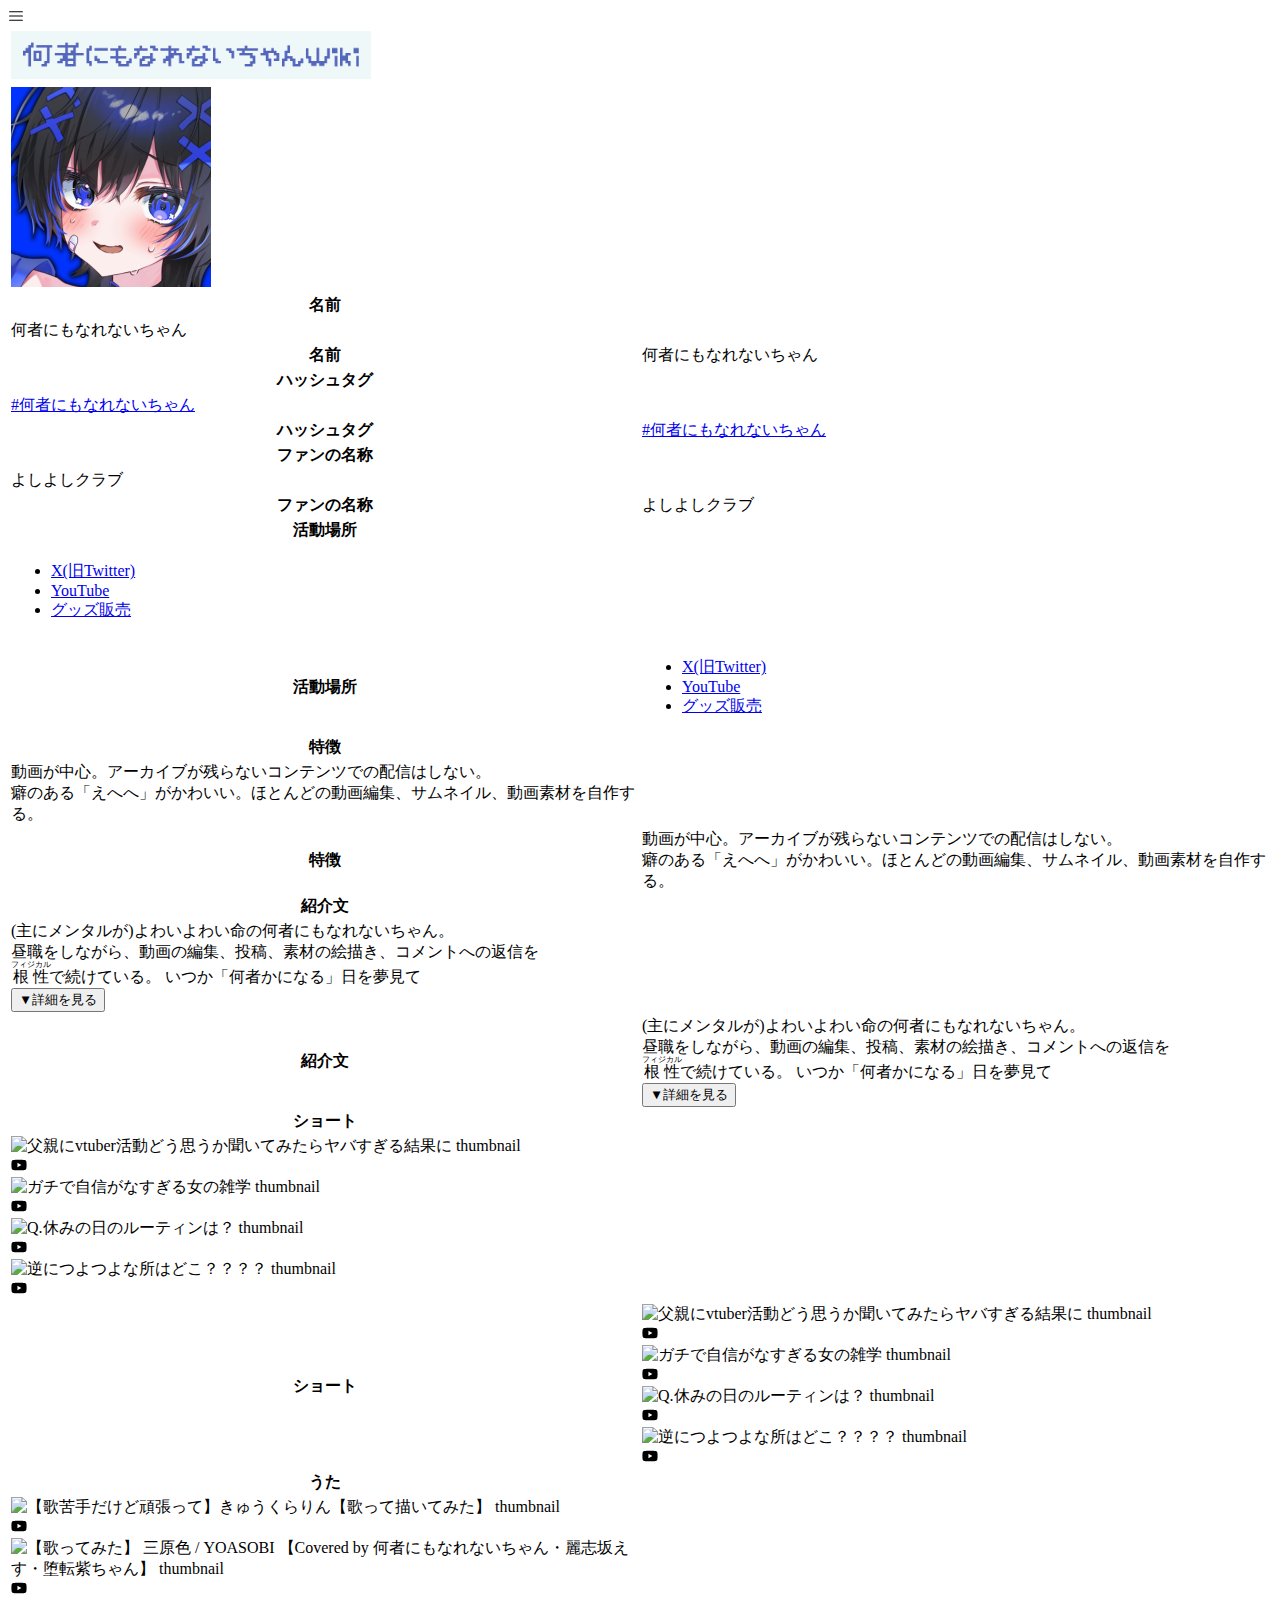
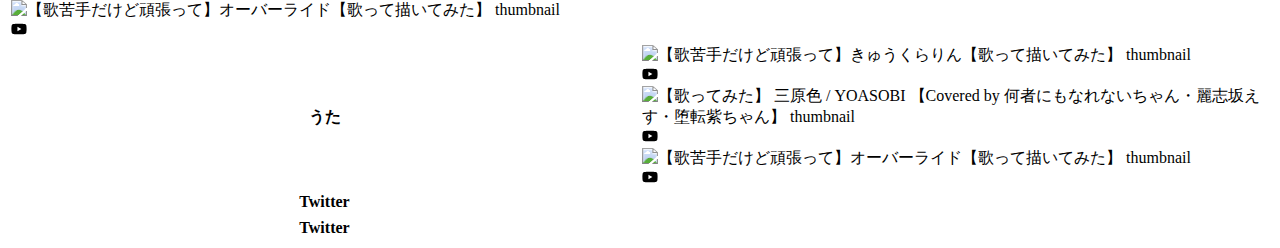
==== commit 59b9c573: "更新" ====
--- a/docs/index.html
+++ b/docs/index.html
@@ -1 +1 @@
-<!DOCTYPE html><html lang="ja"><head><meta charSet="utf-8"/><meta name="viewport" content="width=device-width, initial-scale=1"/><link rel="preload" href="/_next/static/media/569ce4b8f30dc480-s.p.woff2" as="font" crossorigin="" type="font/woff2"/><link rel="preload" href="/_next/static/media/93f479601ee12b01-s.p.woff2" as="font" crossorigin="" type="font/woff2"/><link rel="preload" as="image" href="title.jpg"/><link rel="preload" as="image" href="icon.jpg"/><link rel="stylesheet" href="/_next/static/css/cac88eed5a145e19.css" data-precedence="next"/><link rel="preload" as="script" fetchPriority="low" href="/_next/static/chunks/webpack-29ebadaebe2fcb3f.js"/><script src="/_next/static/chunks/4bd1b696-9d53a45aeb6e92ca.js" async=""></script><script src="/_next/static/chunks/517-9dda27118d2fef7c.js" async=""></script><script src="/_next/static/chunks/main-app-63c93d78a0a155d5.js" async=""></script><script src="/_next/static/chunks/173-ef7ddebb9db08982.js" async=""></script><script src="/_next/static/chunks/app/page-5a3e27f12efb4846.js" async=""></script><meta name="next-size-adjust" content=""/><title>何者にもなれないちゃんWiki【非公式】</title><meta name="description" content="何者にもなれないちゃんWiki【非公式】です"/><link rel="icon" href="/favicon.ico" type="image/x-icon" sizes="16x16"/><script src="/_next/static/chunks/polyfills-42372ed130431b0a.js" noModule=""></script></head><body class="__variable_4d318d __variable_ea5f4b antialiased"><div class="min-h-screen bg-narenaiBlueBG"><div class="absolute inset-0 overflow-hidden z-0 opacity-25"></div><div class="text-right p-2"><a class="text-blue-300 text-xs" href="./message">謝罪</a></div><div class="p-4"><div class="flex items-start justify-center"><table class="border-gray-300"><tbody><tr><td colSpan="2"><img alt="タイトル" src="title.jpg" class="mx-auto m-4" width="360"/></td></tr><tr><td colSpan="2"><img alt="なれないちゃんのアイコン" src="icon.jpg" class="rounded-full m-2 mx-auto"/></td></tr><tr class="border-b border-gray-200 sm:hidden"><th class="py-2 px-4 text-narenaiBlue font-medium text-center align-top">名前</th></tr><tr class="border-b border-gray-200 sm:hidden"><td class="py-2 px-4 text-gray-900 text-left">何者にもなれないちゃん</td></tr><tr class="hidden border-b border-gray-200 sm:table-row"><th class="py-2 px-4 text-narenaiBlue font-medium align-top text-center writing-mode-horizontal sm:writing-mode-vertical">名前</th><td class="py-2 px-4 text-gray-900 text-left">何者にもなれないちゃん</td></tr><tr class="border-b border-gray-200 sm:hidden"><th class="py-2 px-4 text-narenaiBlue font-medium text-center align-top">ハッシュタグ</th></tr><tr class="border-b border-gray-200 sm:hidden"><td class="py-2 px-4 text-gray-900 text-left"><a target="_blank" rel="noopener noreferrer" href="https://x.com/search?q=%23%E4%BD%95%E8%80%85%E3%81%AB%E3%82%82%E3%81%AA%E3%82%8C%E3%81%AA%E3%81%84%E3%81%A1%E3%82%83%E3%82%93&amp;src=typed_query">#何者にもなれないちゃん</a></td></tr><tr class="hidden border-b border-gray-200 sm:table-row"><th class="py-2 px-4 text-narenaiBlue font-medium align-top text-center writing-mode-horizontal sm:writing-mode-vertical">ハッシュタグ</th><td class="py-2 px-4 text-gray-900 text-left"><a target="_blank" rel="noopener noreferrer" href="https://x.com/search?q=%23%E4%BD%95%E8%80%85%E3%81%AB%E3%82%82%E3%81%AA%E3%82%8C%E3%81%AA%E3%81%84%E3%81%A1%E3%82%83%E3%82%93&amp;src=typed_query">#何者にもなれないちゃん</a></td></tr><tr class="border-b border-gray-200 sm:hidden"><th class="py-2 px-4 text-narenaiBlue font-medium text-center align-top">ファンの名称</th></tr><tr class="border-b border-gray-200 sm:hidden"><td class="py-2 px-4 text-gray-900 text-left">よしよしクラブ</td></tr><tr class="hidden border-b border-gray-200 sm:table-row"><th class="py-2 px-4 text-narenaiBlue font-medium align-top text-center writing-mode-horizontal sm:writing-mode-vertical">ファンの名称</th><td class="py-2 px-4 text-gray-900 text-left">よしよしクラブ</td></tr><tr class="border-b border-gray-200 sm:hidden"><th class="py-2 px-4 text-narenaiBlue font-medium text-center align-top">活動場所</th></tr><tr class="border-b border-gray-200 sm:hidden"><td class="py-2 px-4 text-gray-900 text-left"><ul class="list-disc list-inside"><li><a target="_blank" rel="noopener noreferrer" href="https://x.com/72mono70nai">X(旧Twitter)</a></li><li><a target="_blank" rel="noopener noreferrer" href="https://www.youtube.com/@72mono70nai">YouTube</a></li><li><a target="_blank" rel="noopener noreferrer" href="https://72mono70nai.booth.pm/">グッズ販売</a></li></ul></td></tr><tr class="hidden border-b border-gray-200 sm:table-row"><th class="py-2 px-4 text-narenaiBlue font-medium align-top text-center writing-mode-horizontal sm:writing-mode-vertical">活動場所</th><td class="py-2 px-4 text-gray-900 text-left"><ul class="list-disc list-inside"><li><a target="_blank" rel="noopener noreferrer" href="https://x.com/72mono70nai">X(旧Twitter)</a></li><li><a target="_blank" rel="noopener noreferrer" href="https://www.youtube.com/@72mono70nai">YouTube</a></li><li><a target="_blank" rel="noopener noreferrer" href="https://72mono70nai.booth.pm/">グッズ販売</a></li></ul></td></tr><tr class="border-b border-gray-200 sm:hidden"><th class="py-2 px-4 text-narenaiBlue font-medium text-center align-top">特徴</th></tr><tr class="border-b border-gray-200 sm:hidden"><td class="py-2 px-4 text-gray-900 text-left">動画が中心。アーカイブが残らないコンテンツでの配信はしない<br class="hidden lg:block"/>癖のある「えへへ」がかわいい</td></tr><tr class="hidden border-b border-gray-200 sm:table-row"><th class="py-2 px-4 text-narenaiBlue font-medium align-top text-center writing-mode-horizontal sm:writing-mode-vertical">特徴</th><td class="py-2 px-4 text-gray-900 text-left">動画が中心。アーカイブが残らないコンテンツでの配信はしない<br class="hidden lg:block"/>癖のある「えへへ」がかわいい</td></tr><tr class="border-b border-gray-200 sm:hidden"><th class="py-2 px-4 text-narenaiBlue font-medium text-center align-top">紹介文</th></tr><tr class="border-b border-gray-200 sm:hidden"><td class="py-2 px-4 text-gray-900 text-left">(主にメンタルが)よわいよわい命の何者にもなれないちゃん<br class="hidden lg:block"/>昼職をしながら、動画の編集、投稿、素材の絵描き、コメントへの返信を<br class="hidden lg:block"/><ruby>根性<rp>(</rp><rt>フィジカル</rt><rp>)</rp></ruby>で続けている。 いつか「何者かになる」日を夢見て<br/><button class="text-orange-500 underline font-semibold">▼詳細を見る</button></td></tr><tr class="hidden border-b border-gray-200 sm:table-row"><th class="py-2 px-4 text-narenaiBlue font-medium align-top text-center writing-mode-horizontal sm:writing-mode-vertical">紹介文</th><td class="py-2 px-4 text-gray-900 text-left">(主にメンタルが)よわいよわい命の何者にもなれないちゃん<br class="hidden lg:block"/>昼職をしながら、動画の編集、投稿、素材の絵描き、コメントへの返信を<br class="hidden lg:block"/><ruby>根性<rp>(</rp><rt>フィジカル</rt><rp>)</rp></ruby>で続けている。 いつか「何者かになる」日を夢見て<br/><button class="text-orange-500 underline font-semibold">▼詳細を見る</button></td></tr><tr class="border-b border-gray-200 sm:hidden"><th class="py-2 px-4 text-narenaiBlue font-medium text-center align-top">ショート</th></tr><tr class="border-b border-gray-200 sm:hidden"><td class="py-2 px-4 text-gray-900 text-left"><div class="md:grid md:grid-cols-2 md:gap-4"><iframe loading="lazy" width="252" height="448" class="mx-auto my-3" src="https://www.youtube.com/embed/s1lrSBea0vs" title="父親にvtuber活動どう思うか聞いてみたらヤバすぎる結果に" allow="accelerometer; autoplay; clipboard-write; encrypted-media; gyroscope; picture-in-picture; web-share" referrerPolicy="strict-origin-when-cross-origin" allowFullScreen=""></iframe><iframe loading="lazy" width="252" height="448" class="mx-auto my-3" src="https://www.youtube.com/embed/FoPALvsCe9Q" title="ガチで自信がなすぎる女の雑学" allow="accelerometer; autoplay; clipboard-write; encrypted-media; gyroscope; picture-in-picture; web-share" referrerPolicy="strict-origin-when-cross-origin" allowFullScreen=""></iframe><iframe loading="lazy" width="252" height="448" class="mx-auto my-3" src="https://www.youtube.com/embed/DIauM411uFE" title="Q.休みの日のルーティンは？" allow="accelerometer; autoplay; clipboard-write; encrypted-media; gyroscope; picture-in-picture; web-share" referrerPolicy="strict-origin-when-cross-origin" allowFullScreen=""></iframe><iframe loading="lazy" width="252" height="448" class="mx-auto my-3" src="https://www.youtube.com/embed/OKWm7BJ47_I" title="逆につよつよな所はどこ？？？？" allow="accelerometer; autoplay; clipboard-write; encrypted-media; gyroscope; picture-in-picture; web-share" referrerPolicy="strict-origin-when-cross-origin" allowFullScreen=""></iframe></div></td></tr><tr class="hidden border-b border-gray-200 sm:table-row"><th class="py-2 px-4 text-narenaiBlue font-medium align-top text-center writing-mode-horizontal sm:writing-mode-vertical">ショート</th><td class="py-2 px-4 text-gray-900 text-left"><div class="md:grid md:grid-cols-2 md:gap-4"><iframe loading="lazy" width="252" height="448" class="mx-auto my-3" src="https://www.youtube.com/embed/s1lrSBea0vs" title="父親にvtuber活動どう思うか聞いてみたらヤバすぎる結果に" allow="accelerometer; autoplay; clipboard-write; encrypted-media; gyroscope; picture-in-picture; web-share" referrerPolicy="strict-origin-when-cross-origin" allowFullScreen=""></iframe><iframe loading="lazy" width="252" height="448" class="mx-auto my-3" src="https://www.youtube.com/embed/FoPALvsCe9Q" title="ガチで自信がなすぎる女の雑学" allow="accelerometer; autoplay; clipboard-write; encrypted-media; gyroscope; picture-in-picture; web-share" referrerPolicy="strict-origin-when-cross-origin" allowFullScreen=""></iframe><iframe loading="lazy" width="252" height="448" class="mx-auto my-3" src="https://www.youtube.com/embed/DIauM411uFE" title="Q.休みの日のルーティンは？" allow="accelerometer; autoplay; clipboard-write; encrypted-media; gyroscope; picture-in-picture; web-share" referrerPolicy="strict-origin-when-cross-origin" allowFullScreen=""></iframe><iframe loading="lazy" width="252" height="448" class="mx-auto my-3" src="https://www.youtube.com/embed/OKWm7BJ47_I" title="逆につよつよな所はどこ？？？？" allow="accelerometer; autoplay; clipboard-write; encrypted-media; gyroscope; picture-in-picture; web-share" referrerPolicy="strict-origin-when-cross-origin" allowFullScreen=""></iframe></div></td></tr><tr class="border-b border-gray-200 sm:hidden"><th class="py-2 px-4 text-narenaiBlue font-medium text-center align-top">うた</th></tr><tr class="border-b border-gray-200 sm:hidden"><td class="py-2 px-4 text-gray-900 text-left"><iframe loading="lazy" class="m-4 md:w-[480px] md:h-[270px]" src="https://www.youtube.com/embed/SKGL1ro_1h8" title="【歌苦手だけど頑張って】きゅうくらりん【歌って描いてみた】" allow="accelerometer; autoplay; clipboard-write; encrypted-media; gyroscope; picture-in-picture; web-share" referrerPolicy="strict-origin-when-cross-origin" allowFullScreen=""></iframe><iframe loading="lazy" class="m-4 md:w-[480px] md:h-[270px]" src="https://www.youtube.com/embed/qeKRedg7hU4" title="【歌ってみた】 三原色  /  YOASOBI 【Covered by 何者にもなれないちゃん・麗志坂えす・堕転紫ちゃん】" allow="accelerometer; autoplay; clipboard-write; encrypted-media; gyroscope; picture-in-picture; web-share" referrerPolicy="strict-origin-when-cross-origin" allowFullScreen=""></iframe><iframe loading="lazy" class="m-4 md:w-[480px] md:h-[270px]" src="https://www.youtube.com/embed/xxwzWdSgBPg" title="【歌苦手だけど頑張って】オーバーライド【歌って描いてみた】" allow="accelerometer; autoplay; clipboard-write; encrypted-media; gyroscope; picture-in-picture; web-share" referrerPolicy="strict-origin-when-cross-origin" allowFullScreen=""></iframe></td></tr><tr class="hidden border-b border-gray-200 sm:table-row"><th class="py-2 px-4 text-narenaiBlue font-medium align-top text-center writing-mode-horizontal sm:writing-mode-vertical">うた</th><td class="py-2 px-4 text-gray-900 text-left"><iframe loading="lazy" class="m-4 md:w-[480px] md:h-[270px]" src="https://www.youtube.com/embed/SKGL1ro_1h8" title="【歌苦手だけど頑張って】きゅうくらりん【歌って描いてみた】" allow="accelerometer; autoplay; clipboard-write; encrypted-media; gyroscope; picture-in-picture; web-share" referrerPolicy="strict-origin-when-cross-origin" allowFullScreen=""></iframe><iframe loading="lazy" class="m-4 md:w-[480px] md:h-[270px]" src="https://www.youtube.com/embed/qeKRedg7hU4" title="【歌ってみた】 三原色  /  YOASOBI 【Covered by 何者にもなれないちゃん・麗志坂えす・堕転紫ちゃん】" allow="accelerometer; autoplay; clipboard-write; encrypted-media; gyroscope; picture-in-picture; web-share" referrerPolicy="strict-origin-when-cross-origin" allowFullScreen=""></iframe><iframe loading="lazy" class="m-4 md:w-[480px] md:h-[270px]" src="https://www.youtube.com/embed/xxwzWdSgBPg" title="【歌苦手だけど頑張って】オーバーライド【歌って描いてみた】" allow="accelerometer; autoplay; clipboard-write; encrypted-media; gyroscope; picture-in-picture; web-share" referrerPolicy="strict-origin-when-cross-origin" allowFullScreen=""></iframe></td></tr><tr class="border-b border-gray-200 sm:hidden"><th class="py-2 px-4 text-narenaiBlue font-medium text-center align-top">Twitter</th></tr><tr class="border-b border-gray-200 sm:hidden"><td class="py-2 px-4 text-gray-900 text-left"><div><a class="twitter-timeline" href="https://twitter.com/72mono70nai?ref_src=twsrc%5Etfw" data-tweet-limit="3">Tweets by 72mono70nai</a></div></td></tr><tr class="hidden border-b border-gray-200 sm:table-row"><th class="py-2 px-4 text-narenaiBlue font-medium align-top text-center writing-mode-horizontal sm:writing-mode-vertical">Twitter</th><td class="py-2 px-4 text-gray-900 text-left"><div><a class="twitter-timeline" href="https://twitter.com/72mono70nai?ref_src=twsrc%5Etfw" data-tweet-limit="3">Tweets by 72mono70nai</a></div></td></tr></tbody></table></div></div></div><script src="/_next/static/chunks/webpack-29ebadaebe2fcb3f.js" async=""></script><script>(self.__next_f=self.__next_f||[]).push([0])</script><script>self.__next_f.push([1,"1:\"$Sreact.fragment\"\n2:I[5244,[],\"\"]\n3:I[3866,[],\"\"]\n4:I[7033,[],\"ClientPageRoot\"]\n5:I[5520,[\"173\",\"static/chunks/173-ef7ddebb9db08982.js\",\"974\",\"static/chunks/app/page-5a3e27f12efb4846.js\"],\"default\"]\n8:I[6213,[],\"OutletBoundary\"]\na:I[6213,[],\"MetadataBoundary\"]\nc:I[6213,[],\"ViewportBoundary\"]\ne:I[4835,[],\"\"]\n:HL[\"/_next/static/media/569ce4b8f30dc480-s.p.woff2\",\"font\",{\"crossOrigin\":\"\",\"type\":\"font/woff2\"}]\n:HL[\"/_next/static/media/93f479601ee12b01-s.p.woff2\",\"font\",{\"crossOrigin\":\"\",\"type\":\"font/woff2\"}]\n:HL[\"/_next/static/css/cac88eed5a145e19.css\",\"style\"]\n"])</script><script>self.__next_f.push([1,"0:{\"P\":null,\"b\":\"i6I2p17t6lkNDU2arGLHd\",\"p\":\"\",\"c\":[\"\",\"\"],\"i\":false,\"f\":[[[\"\",{\"children\":[\"__PAGE__\",{}]},\"$undefined\",\"$undefined\",true],[\"\",[\"$\",\"$1\",\"c\",{\"children\":[[[\"$\",\"link\",\"0\",{\"rel\":\"stylesheet\",\"href\":\"/_next/static/css/cac88eed5a145e19.css\",\"precedence\":\"next\",\"crossOrigin\":\"$undefined\",\"nonce\":\"$undefined\"}]],[\"$\",\"html\",null,{\"lang\":\"ja\",\"children\":[null,[\"$\",\"body\",null,{\"className\":\"__variable_4d318d __variable_ea5f4b antialiased\",\"children\":[\"$\",\"$L2\",null,{\"parallelRouterKey\":\"children\",\"segmentPath\":[\"children\"],\"error\":\"$undefined\",\"errorStyles\":\"$undefined\",\"errorScripts\":\"$undefined\",\"template\":[\"$\",\"$L3\",null,{}],\"templateStyles\":\"$undefined\",\"templateScripts\":\"$undefined\",\"notFound\":[[],[[\"$\",\"title\",null,{\"children\":\"404: This page could not be found.\"}],[\"$\",\"div\",null,{\"style\":{\"fontFamily\":\"system-ui,\\\"Segoe UI\\\",Roboto,Helvetica,Arial,sans-serif,\\\"Apple Color Emoji\\\",\\\"Segoe UI Emoji\\\"\",\"height\":\"100vh\",\"textAlign\":\"center\",\"display\":\"flex\",\"flexDirection\":\"column\",\"alignItems\":\"center\",\"justifyContent\":\"center\"},\"children\":[\"$\",\"div\",null,{\"children\":[[\"$\",\"style\",null,{\"dangerouslySetInnerHTML\":{\"__html\":\"body{color:#000;background:#fff;margin:0}.next-error-h1{border-right:1px solid rgba(0,0,0,.3)}@media (prefers-color-scheme:dark){body{color:#fff;background:#000}.next-error-h1{border-right:1px solid rgba(255,255,255,.3)}}\"}}],[\"$\",\"h1\",null,{\"className\":\"next-error-h1\",\"style\":{\"display\":\"inline-block\",\"margin\":\"0 20px 0 0\",\"padding\":\"0 23px 0 0\",\"fontSize\":24,\"fontWeight\":500,\"verticalAlign\":\"top\",\"lineHeight\":\"49px\"},\"children\":404}],[\"$\",\"div\",null,{\"style\":{\"display\":\"inline-block\"},\"children\":[\"$\",\"h2\",null,{\"style\":{\"fontSize\":14,\"fontWeight\":400,\"lineHeight\":\"49px\",\"margin\":0},\"children\":\"This page could not be found.\"}]}]]}]}]]],\"forbidden\":\"$undefined\",\"unauthorized\":\"$undefined\"}]}]]}]]}],{\"children\":[\"__PAGE__\",[\"$\",\"$1\",\"c\",{\"children\":[[\"$\",\"$L4\",null,{\"Component\":\"$5\",\"searchParams\":{},\"params\":{},\"promises\":[\"$@6\",\"$@7\"]}],null,[\"$\",\"$L8\",null,{\"children\":\"$L9\"}]]}],{},null,false]},null,false],[\"$\",\"$1\",\"h\",{\"children\":[null,[\"$\",\"$1\",\"NumiVnjTjf_H-eUMqTfkg\",{\"children\":[[\"$\",\"$La\",null,{\"children\":\"$Lb\"}],[\"$\",\"$Lc\",null,{\"children\":\"$Ld\"}],[\"$\",\"meta\",null,{\"name\":\"next-size-adjust\",\"content\":\"\"}]]}]]}],false]],\"m\":\"$undefined\",\"G\":[\"$e\",\"$undefined\"],\"s\":false,\"S\":true}\n"])</script><script>self.__next_f.push([1,"6:{}\n7:{}\n"])</script><script>self.__next_f.push([1,"d:[[\"$\",\"meta\",\"0\",{\"name\":\"viewport\",\"content\":\"width=device-width, initial-scale=1\"}]]\nb:[[\"$\",\"meta\",\"0\",{\"charSet\":\"utf-8\"}],[\"$\",\"title\",\"1\",{\"children\":\"何者にもなれないちゃんWiki【非公式】\"}],[\"$\",\"meta\",\"2\",{\"name\":\"description\",\"content\":\"何者にもなれないちゃんWiki【非公式】です\"}],[\"$\",\"link\",\"3\",{\"rel\":\"icon\",\"href\":\"/favicon.ico\",\"type\":\"image/x-icon\",\"sizes\":\"16x16\"}]]\n"])</script><script>self.__next_f.push([1,"9:null\n"])</script></body></html>+<!DOCTYPE html><html lang="ja"><head><meta charSet="utf-8"/><meta name="viewport" content="width=device-width, initial-scale=1"/><link rel="preload" href="/_next/static/media/569ce4b8f30dc480-s.p.woff2" as="font" crossorigin="" type="font/woff2"/><link rel="preload" href="/_next/static/media/93f479601ee12b01-s.p.woff2" as="font" crossorigin="" type="font/woff2"/><link rel="preload" as="image" href="title.png"/><link rel="preload" as="image" href="icon.jpg"/><link rel="preload" as="image" href="https://img.youtube.com/vi/s1lrSBea0vs/hqdefault.jpg"/><link rel="preload" as="image" href="https://img.youtube.com/vi/FoPALvsCe9Q/hqdefault.jpg"/><link rel="preload" as="image" href="https://img.youtube.com/vi/DIauM411uFE/hqdefault.jpg"/><link rel="preload" as="image" href="https://img.youtube.com/vi/OKWm7BJ47_I/hqdefault.jpg"/><link rel="preload" as="image" href="https://img.youtube.com/vi/SKGL1ro_1h8/hqdefault.jpg"/><link rel="preload" as="image" href="https://img.youtube.com/vi/qeKRedg7hU4/hqdefault.jpg"/><link rel="preload" as="image" href="https://img.youtube.com/vi/xxwzWdSgBPg/hqdefault.jpg"/><link rel="stylesheet" href="/_next/static/css/04441450922ce94a.css" data-precedence="next"/><link rel="preload" as="script" fetchPriority="low" href="/_next/static/chunks/webpack-d2306da0eee58c02.js"/><script src="/_next/static/chunks/4bd1b696-e92d6e4d8289d973.js" async=""></script><script src="/_next/static/chunks/517-07d7d85d3dcf6fee.js" async=""></script><script src="/_next/static/chunks/main-app-63c93d78a0a155d5.js" async=""></script><script src="/_next/static/chunks/370b0802-0af88ed3bd3099eb.js" async=""></script><script src="/_next/static/chunks/8e1d74a4-9799bbae040d77a9.js" async=""></script><script src="/_next/static/chunks/173-09f9817a8afa96b6.js" async=""></script><script src="/_next/static/chunks/768-83dcba7cc795e218.js" async=""></script><script src="/_next/static/chunks/app/page-3e72ace4fa1455ca.js" async=""></script><meta name="next-size-adjust" content=""/><title>何者にもなれないちゃんWiki【非公式】</title><meta name="description" content="何者にもなれないちゃんWiki【非公式】です"/><link rel="icon" href="/favicon.ico" type="image/x-icon" sizes="16x16"/><script src="/_next/static/chunks/polyfills-42372ed130431b0a.js" noModule=""></script></head><body class="__variable_4d318d __variable_ea5f4b antialiased"><div class="min-h-screen bg-narenaiBlueBG"><div class="absolute inset-0 overflow-hidden z-0 opacity-25 pointer-events-none"></div><div class="fixed top-2 right-4 z-50"><svg stroke="currentColor" fill="none" stroke-width="0" viewBox="0 0 15 15" class="w-8 h-8 cursor-pointer" height="1em" width="1em" xmlns="http://www.w3.org/2000/svg"><path fill-rule="evenodd" clip-rule="evenodd" d="M1.5 3C1.22386 3 1 3.22386 1 3.5C1 3.77614 1.22386 4 1.5 4H13.5C13.7761 4 14 3.77614 14 3.5C14 3.22386 13.7761 3 13.5 3H1.5ZM1 7.5C1 7.22386 1.22386 7 1.5 7H13.5C13.7761 7 14 7.22386 14 7.5C14 7.77614 13.7761 8 13.5 8H1.5C1.22386 8 1 7.77614 1 7.5ZM1 11.5C1 11.2239 1.22386 11 1.5 11H13.5C13.7761 11 14 11.2239 14 11.5C14 11.7761 13.7761 12 13.5 12H1.5C1.22386 12 1 11.7761 1 11.5Z" fill="currentColor"></path></svg></div><div class="p-6"><div class="flex items-start justify-center"><table class="border-gray-300"><tbody><tr><td colSpan="2"><img alt="タイトル" src="title.png" class="mx-auto" width="360"/></td></tr><tr><td colSpan="2"><img alt="なれないちゃんのアイコン" src="icon.jpg" class="rounded-full m-2 mx-auto" width="200" height="200"/></td></tr><tr class="border-b border-gray-200 sm:hidden"><th class="py-2 px-4 text-narenaiBlue font-medium text-center align-top">名前</th></tr><tr class="border-b border-gray-200 sm:hidden"><td class="py-2 px-4 text-gray-900 text-left">何者にもなれないちゃん</td></tr><tr class="hidden border-b border-gray-200 sm:table-row"><th class="py-2 px-4 text-narenaiBlue font-medium align-top text-center writing-mode-horizontal sm:writing-mode-vertical">名前</th><td class="py-2 px-4 text-gray-900 text-left">何者にもなれないちゃん</td></tr><tr class="border-b border-gray-200 sm:hidden"><th class="py-2 px-4 text-narenaiBlue font-medium text-center align-top">ハッシュタグ</th></tr><tr class="border-b border-gray-200 sm:hidden"><td class="py-2 px-4 text-gray-900 text-left"><a target="_blank" rel="noopener noreferrer" href="https://x.com/search?q=%23%E4%BD%95%E8%80%85%E3%81%AB%E3%82%82%E3%81%AA%E3%82%8C%E3%81%AA%E3%81%84%E3%81%A1%E3%82%83%E3%82%93&amp;src=typed_query">#何者にもなれないちゃん</a></td></tr><tr class="hidden border-b border-gray-200 sm:table-row"><th class="py-2 px-4 text-narenaiBlue font-medium align-top text-center writing-mode-horizontal sm:writing-mode-vertical">ハッシュタグ</th><td class="py-2 px-4 text-gray-900 text-left"><a target="_blank" rel="noopener noreferrer" href="https://x.com/search?q=%23%E4%BD%95%E8%80%85%E3%81%AB%E3%82%82%E3%81%AA%E3%82%8C%E3%81%AA%E3%81%84%E3%81%A1%E3%82%83%E3%82%93&amp;src=typed_query">#何者にもなれないちゃん</a></td></tr><tr class="border-b border-gray-200 sm:hidden"><th class="py-2 px-4 text-narenaiBlue font-medium text-center align-top">ファンの名称</th></tr><tr class="border-b border-gray-200 sm:hidden"><td class="py-2 px-4 text-gray-900 text-left">よしよしクラブ</td></tr><tr class="hidden border-b border-gray-200 sm:table-row"><th class="py-2 px-4 text-narenaiBlue font-medium align-top text-center writing-mode-horizontal sm:writing-mode-vertical">ファンの名称</th><td class="py-2 px-4 text-gray-900 text-left">よしよしクラブ</td></tr><tr class="border-b border-gray-200 sm:hidden"><th class="py-2 px-4 text-narenaiBlue font-medium text-center align-top">活動場所</th></tr><tr class="border-b border-gray-200 sm:hidden"><td class="py-2 px-4 text-gray-900 text-left"><ul class="list-disc list-inside"><li><a target="_blank" rel="noopener noreferrer" href="https://x.com/72mono70nai">X(旧Twitter)</a></li><li><a target="_blank" rel="noopener noreferrer" href="https://www.youtube.com/@72mono70nai">YouTube</a></li><li><a target="_blank" rel="noopener noreferrer" href="https://72mono70nai.booth.pm/">グッズ販売</a></li></ul></td></tr><tr class="hidden border-b border-gray-200 sm:table-row"><th class="py-2 px-4 text-narenaiBlue font-medium align-top text-center writing-mode-horizontal sm:writing-mode-vertical">活動場所</th><td class="py-2 px-4 text-gray-900 text-left"><ul class="list-disc list-inside"><li><a target="_blank" rel="noopener noreferrer" href="https://x.com/72mono70nai">X(旧Twitter)</a></li><li><a target="_blank" rel="noopener noreferrer" href="https://www.youtube.com/@72mono70nai">YouTube</a></li><li><a target="_blank" rel="noopener noreferrer" href="https://72mono70nai.booth.pm/">グッズ販売</a></li></ul></td></tr><tr class="border-b border-gray-200 sm:hidden"><th class="py-2 px-4 text-narenaiBlue font-medium text-center align-top">特徴</th></tr><tr class="border-b border-gray-200 sm:hidden"><td class="py-2 px-4 text-gray-900 text-left">動画が中心。アーカイブが残らないコンテンツでの配信はしない。<br class="hidden lg:block"/>癖のある「えへへ」がかわいい。ほとんどの動画編集、サムネイル、動画素材を自作する。<br class="hidden lg:block"/></td></tr><tr class="hidden border-b border-gray-200 sm:table-row"><th class="py-2 px-4 text-narenaiBlue font-medium align-top text-center writing-mode-horizontal sm:writing-mode-vertical">特徴</th><td class="py-2 px-4 text-gray-900 text-left">動画が中心。アーカイブが残らないコンテンツでの配信はしない。<br class="hidden lg:block"/>癖のある「えへへ」がかわいい。ほとんどの動画編集、サムネイル、動画素材を自作する。<br class="hidden lg:block"/></td></tr><tr class="border-b border-gray-200 sm:hidden"><th class="py-2 px-4 text-narenaiBlue font-medium text-center align-top">紹介文</th></tr><tr class="border-b border-gray-200 sm:hidden"><td class="py-2 px-4 text-gray-900 text-left">(主にメンタルが)よわいよわい命の何者にもなれないちゃん。<br class="hidden lg:block"/>昼職をしながら、動画の編集、投稿、素材の絵描き、コメントへの返信を<br class="hidden lg:block"/><ruby>根性<rp>(</rp><rt>フィジカル</rt><rp>)</rp></ruby>で続けている。 いつか「何者かになる」日を夢見て<br/><button class="text-orange-500 underline font-semibold">▼詳細を見る</button></td></tr><tr class="hidden border-b border-gray-200 sm:table-row"><th class="py-2 px-4 text-narenaiBlue font-medium align-top text-center writing-mode-horizontal sm:writing-mode-vertical">紹介文</th><td class="py-2 px-4 text-gray-900 text-left">(主にメンタルが)よわいよわい命の何者にもなれないちゃん。<br class="hidden lg:block"/>昼職をしながら、動画の編集、投稿、素材の絵描き、コメントへの返信を<br class="hidden lg:block"/><ruby>根性<rp>(</rp><rt>フィジカル</rt><rp>)</rp></ruby>で続けている。 いつか「何者かになる」日を夢見て<br/><button class="text-orange-500 underline font-semibold">▼詳細を見る</button></td></tr><tr class="border-b border-gray-200 sm:hidden"><th class="py-2 px-4 text-narenaiBlue font-medium text-center align-top">ショート</th></tr><tr class="border-b border-gray-200 sm:hidden"><td class="py-2 px-4 text-gray-900 text-left"><div class="md:grid md:grid-cols-2 md:gap-4"><div class="m-4 w-[252px] h-[448px] relative"><div class="relative w-full h-full cursor-pointer bg-black"><img src="https://img.youtube.com/vi/s1lrSBea0vs/hqdefault.jpg" alt="父親にvtuber活動どう思うか聞いてみたらヤバすぎる結果に thumbnail" class="w-full h-full object-cover"/><div class="absolute inset-0 flex items-center justify-center bg-black bg-opacity-20"><svg stroke="currentColor" fill="currentColor" stroke-width="0" viewBox="0 0 576 512" class="text-red-500 w-16 h-16" height="1em" width="1em" xmlns="http://www.w3.org/2000/svg"><path d="M549.655 124.083c-6.281-23.65-24.787-42.276-48.284-48.597C458.781 64 288 64 288 64S117.22 64 74.629 75.486c-23.497 6.322-42.003 24.947-48.284 48.597-11.412 42.867-11.412 132.305-11.412 132.305s0 89.438 11.412 132.305c6.281 23.65 24.787 41.5 48.284 47.821C117.22 448 288 448 288 448s170.78 0 213.371-11.486c23.497-6.321 42.003-24.171 48.284-47.821 11.412-42.867 11.412-132.305 11.412-132.305s0-89.438-11.412-132.305zm-317.51 213.508V175.185l142.739 81.205-142.739 81.201z"></path></svg></div></div></div><div class="m-4 w-[252px] h-[448px] relative"><div class="relative w-full h-full cursor-pointer bg-black"><img src="https://img.youtube.com/vi/FoPALvsCe9Q/hqdefault.jpg" alt="ガチで自信がなすぎる女の雑学 thumbnail" class="w-full h-full object-cover"/><div class="absolute inset-0 flex items-center justify-center bg-black bg-opacity-20"><svg stroke="currentColor" fill="currentColor" stroke-width="0" viewBox="0 0 576 512" class="text-red-500 w-16 h-16" height="1em" width="1em" xmlns="http://www.w3.org/2000/svg"><path d="M549.655 124.083c-6.281-23.65-24.787-42.276-48.284-48.597C458.781 64 288 64 288 64S117.22 64 74.629 75.486c-23.497 6.322-42.003 24.947-48.284 48.597-11.412 42.867-11.412 132.305-11.412 132.305s0 89.438 11.412 132.305c6.281 23.65 24.787 41.5 48.284 47.821C117.22 448 288 448 288 448s170.78 0 213.371-11.486c23.497-6.321 42.003-24.171 48.284-47.821 11.412-42.867 11.412-132.305 11.412-132.305s0-89.438-11.412-132.305zm-317.51 213.508V175.185l142.739 81.205-142.739 81.201z"></path></svg></div></div></div><div class="m-4 w-[252px] h-[448px] relative"><div class="relative w-full h-full cursor-pointer bg-black"><img src="https://img.youtube.com/vi/DIauM411uFE/hqdefault.jpg" alt="Q.休みの日のルーティンは？ thumbnail" class="w-full h-full object-cover"/><div class="absolute inset-0 flex items-center justify-center bg-black bg-opacity-20"><svg stroke="currentColor" fill="currentColor" stroke-width="0" viewBox="0 0 576 512" class="text-red-500 w-16 h-16" height="1em" width="1em" xmlns="http://www.w3.org/2000/svg"><path d="M549.655 124.083c-6.281-23.65-24.787-42.276-48.284-48.597C458.781 64 288 64 288 64S117.22 64 74.629 75.486c-23.497 6.322-42.003 24.947-48.284 48.597-11.412 42.867-11.412 132.305-11.412 132.305s0 89.438 11.412 132.305c6.281 23.65 24.787 41.5 48.284 47.821C117.22 448 288 448 288 448s170.78 0 213.371-11.486c23.497-6.321 42.003-24.171 48.284-47.821 11.412-42.867 11.412-132.305 11.412-132.305s0-89.438-11.412-132.305zm-317.51 213.508V175.185l142.739 81.205-142.739 81.201z"></path></svg></div></div></div><div class="m-4 w-[252px] h-[448px] relative"><div class="relative w-full h-full cursor-pointer bg-black"><img src="https://img.youtube.com/vi/OKWm7BJ47_I/hqdefault.jpg" alt="逆につよつよな所はどこ？？？？ thumbnail" class="w-full h-full object-cover"/><div class="absolute inset-0 flex items-center justify-center bg-black bg-opacity-20"><svg stroke="currentColor" fill="currentColor" stroke-width="0" viewBox="0 0 576 512" class="text-red-500 w-16 h-16" height="1em" width="1em" xmlns="http://www.w3.org/2000/svg"><path d="M549.655 124.083c-6.281-23.65-24.787-42.276-48.284-48.597C458.781 64 288 64 288 64S117.22 64 74.629 75.486c-23.497 6.322-42.003 24.947-48.284 48.597-11.412 42.867-11.412 132.305-11.412 132.305s0 89.438 11.412 132.305c6.281 23.65 24.787 41.5 48.284 47.821C117.22 448 288 448 288 448s170.78 0 213.371-11.486c23.497-6.321 42.003-24.171 48.284-47.821 11.412-42.867 11.412-132.305 11.412-132.305s0-89.438-11.412-132.305zm-317.51 213.508V175.185l142.739 81.205-142.739 81.201z"></path></svg></div></div></div></div></td></tr><tr class="hidden border-b border-gray-200 sm:table-row"><th class="py-2 px-4 text-narenaiBlue font-medium align-top text-center writing-mode-horizontal sm:writing-mode-vertical">ショート</th><td class="py-2 px-4 text-gray-900 text-left"><div class="md:grid md:grid-cols-2 md:gap-4"><div class="m-4 w-[252px] h-[448px] relative"><div class="relative w-full h-full cursor-pointer bg-black"><img src="https://img.youtube.com/vi/s1lrSBea0vs/hqdefault.jpg" alt="父親にvtuber活動どう思うか聞いてみたらヤバすぎる結果に thumbnail" class="w-full h-full object-cover"/><div class="absolute inset-0 flex items-center justify-center bg-black bg-opacity-20"><svg stroke="currentColor" fill="currentColor" stroke-width="0" viewBox="0 0 576 512" class="text-red-500 w-16 h-16" height="1em" width="1em" xmlns="http://www.w3.org/2000/svg"><path d="M549.655 124.083c-6.281-23.65-24.787-42.276-48.284-48.597C458.781 64 288 64 288 64S117.22 64 74.629 75.486c-23.497 6.322-42.003 24.947-48.284 48.597-11.412 42.867-11.412 132.305-11.412 132.305s0 89.438 11.412 132.305c6.281 23.65 24.787 41.5 48.284 47.821C117.22 448 288 448 288 448s170.78 0 213.371-11.486c23.497-6.321 42.003-24.171 48.284-47.821 11.412-42.867 11.412-132.305 11.412-132.305s0-89.438-11.412-132.305zm-317.51 213.508V175.185l142.739 81.205-142.739 81.201z"></path></svg></div></div></div><div class="m-4 w-[252px] h-[448px] relative"><div class="relative w-full h-full cursor-pointer bg-black"><img src="https://img.youtube.com/vi/FoPALvsCe9Q/hqdefault.jpg" alt="ガチで自信がなすぎる女の雑学 thumbnail" class="w-full h-full object-cover"/><div class="absolute inset-0 flex items-center justify-center bg-black bg-opacity-20"><svg stroke="currentColor" fill="currentColor" stroke-width="0" viewBox="0 0 576 512" class="text-red-500 w-16 h-16" height="1em" width="1em" xmlns="http://www.w3.org/2000/svg"><path d="M549.655 124.083c-6.281-23.65-24.787-42.276-48.284-48.597C458.781 64 288 64 288 64S117.22 64 74.629 75.486c-23.497 6.322-42.003 24.947-48.284 48.597-11.412 42.867-11.412 132.305-11.412 132.305s0 89.438 11.412 132.305c6.281 23.65 24.787 41.5 48.284 47.821C117.22 448 288 448 288 448s170.78 0 213.371-11.486c23.497-6.321 42.003-24.171 48.284-47.821 11.412-42.867 11.412-132.305 11.412-132.305s0-89.438-11.412-132.305zm-317.51 213.508V175.185l142.739 81.205-142.739 81.201z"></path></svg></div></div></div><div class="m-4 w-[252px] h-[448px] relative"><div class="relative w-full h-full cursor-pointer bg-black"><img src="https://img.youtube.com/vi/DIauM411uFE/hqdefault.jpg" alt="Q.休みの日のルーティンは？ thumbnail" class="w-full h-full object-cover"/><div class="absolute inset-0 flex items-center justify-center bg-black bg-opacity-20"><svg stroke="currentColor" fill="currentColor" stroke-width="0" viewBox="0 0 576 512" class="text-red-500 w-16 h-16" height="1em" width="1em" xmlns="http://www.w3.org/2000/svg"><path d="M549.655 124.083c-6.281-23.65-24.787-42.276-48.284-48.597C458.781 64 288 64 288 64S117.22 64 74.629 75.486c-23.497 6.322-42.003 24.947-48.284 48.597-11.412 42.867-11.412 132.305-11.412 132.305s0 89.438 11.412 132.305c6.281 23.65 24.787 41.5 48.284 47.821C117.22 448 288 448 288 448s170.78 0 213.371-11.486c23.497-6.321 42.003-24.171 48.284-47.821 11.412-42.867 11.412-132.305 11.412-132.305s0-89.438-11.412-132.305zm-317.51 213.508V175.185l142.739 81.205-142.739 81.201z"></path></svg></div></div></div><div class="m-4 w-[252px] h-[448px] relative"><div class="relative w-full h-full cursor-pointer bg-black"><img src="https://img.youtube.com/vi/OKWm7BJ47_I/hqdefault.jpg" alt="逆につよつよな所はどこ？？？？ thumbnail" class="w-full h-full object-cover"/><div class="absolute inset-0 flex items-center justify-center bg-black bg-opacity-20"><svg stroke="currentColor" fill="currentColor" stroke-width="0" viewBox="0 0 576 512" class="text-red-500 w-16 h-16" height="1em" width="1em" xmlns="http://www.w3.org/2000/svg"><path d="M549.655 124.083c-6.281-23.65-24.787-42.276-48.284-48.597C458.781 64 288 64 288 64S117.22 64 74.629 75.486c-23.497 6.322-42.003 24.947-48.284 48.597-11.412 42.867-11.412 132.305-11.412 132.305s0 89.438 11.412 132.305c6.281 23.65 24.787 41.5 48.284 47.821C117.22 448 288 448 288 448s170.78 0 213.371-11.486c23.497-6.321 42.003-24.171 48.284-47.821 11.412-42.867 11.412-132.305 11.412-132.305s0-89.438-11.412-132.305zm-317.51 213.508V175.185l142.739 81.205-142.739 81.201z"></path></svg></div></div></div></div></td></tr><tr class="border-b border-gray-200 sm:hidden"><th class="py-2 px-4 text-narenaiBlue font-medium text-center align-top">うた</th></tr><tr class="border-b border-gray-200 sm:hidden"><td class="py-2 px-4 text-gray-900 text-left"><div class="m-4 md:w-[480px] md:h-[270px] relative"><div class="relative w-full h-full cursor-pointer bg-black"><img src="https://img.youtube.com/vi/SKGL1ro_1h8/hqdefault.jpg" alt="【歌苦手だけど頑張って】きゅうくらりん【歌って描いてみた】 thumbnail" class="w-full h-full object-cover"/><div class="absolute inset-0 flex items-center justify-center bg-black bg-opacity-20"><svg stroke="currentColor" fill="currentColor" stroke-width="0" viewBox="0 0 576 512" class="text-red-500 w-16 h-16" height="1em" width="1em" xmlns="http://www.w3.org/2000/svg"><path d="M549.655 124.083c-6.281-23.65-24.787-42.276-48.284-48.597C458.781 64 288 64 288 64S117.22 64 74.629 75.486c-23.497 6.322-42.003 24.947-48.284 48.597-11.412 42.867-11.412 132.305-11.412 132.305s0 89.438 11.412 132.305c6.281 23.65 24.787 41.5 48.284 47.821C117.22 448 288 448 288 448s170.78 0 213.371-11.486c23.497-6.321 42.003-24.171 48.284-47.821 11.412-42.867 11.412-132.305 11.412-132.305s0-89.438-11.412-132.305zm-317.51 213.508V175.185l142.739 81.205-142.739 81.201z"></path></svg></div></div></div><div class="m-4 md:w-[480px] md:h-[270px] relative"><div class="relative w-full h-full cursor-pointer bg-black"><img src="https://img.youtube.com/vi/qeKRedg7hU4/hqdefault.jpg" alt="【歌ってみた】 三原色  /  YOASOBI 【Covered by 何者にもなれないちゃん・麗志坂えす・堕転紫ちゃん】 thumbnail" class="w-full h-full object-cover"/><div class="absolute inset-0 flex items-center justify-center bg-black bg-opacity-20"><svg stroke="currentColor" fill="currentColor" stroke-width="0" viewBox="0 0 576 512" class="text-red-500 w-16 h-16" height="1em" width="1em" xmlns="http://www.w3.org/2000/svg"><path d="M549.655 124.083c-6.281-23.65-24.787-42.276-48.284-48.597C458.781 64 288 64 288 64S117.22 64 74.629 75.486c-23.497 6.322-42.003 24.947-48.284 48.597-11.412 42.867-11.412 132.305-11.412 132.305s0 89.438 11.412 132.305c6.281 23.65 24.787 41.5 48.284 47.821C117.22 448 288 448 288 448s170.78 0 213.371-11.486c23.497-6.321 42.003-24.171 48.284-47.821 11.412-42.867 11.412-132.305 11.412-132.305s0-89.438-11.412-132.305zm-317.51 213.508V175.185l142.739 81.205-142.739 81.201z"></path></svg></div></div></div><div class="m-4 md:w-[480px] md:h-[270px] relative"><div class="relative w-full h-full cursor-pointer bg-black"><img src="https://img.youtube.com/vi/xxwzWdSgBPg/hqdefault.jpg" alt="【歌苦手だけど頑張って】オーバーライド【歌って描いてみた】 thumbnail" class="w-full h-full object-cover"/><div class="absolute inset-0 flex items-center justify-center bg-black bg-opacity-20"><svg stroke="currentColor" fill="currentColor" stroke-width="0" viewBox="0 0 576 512" class="text-red-500 w-16 h-16" height="1em" width="1em" xmlns="http://www.w3.org/2000/svg"><path d="M549.655 124.083c-6.281-23.65-24.787-42.276-48.284-48.597C458.781 64 288 64 288 64S117.22 64 74.629 75.486c-23.497 6.322-42.003 24.947-48.284 48.597-11.412 42.867-11.412 132.305-11.412 132.305s0 89.438 11.412 132.305c6.281 23.65 24.787 41.5 48.284 47.821C117.22 448 288 448 288 448s170.78 0 213.371-11.486c23.497-6.321 42.003-24.171 48.284-47.821 11.412-42.867 11.412-132.305 11.412-132.305s0-89.438-11.412-132.305zm-317.51 213.508V175.185l142.739 81.205-142.739 81.201z"></path></svg></div></div></div></td></tr><tr class="hidden border-b border-gray-200 sm:table-row"><th class="py-2 px-4 text-narenaiBlue font-medium align-top text-center writing-mode-horizontal sm:writing-mode-vertical">うた</th><td class="py-2 px-4 text-gray-900 text-left"><div class="m-4 md:w-[480px] md:h-[270px] relative"><div class="relative w-full h-full cursor-pointer bg-black"><img src="https://img.youtube.com/vi/SKGL1ro_1h8/hqdefault.jpg" alt="【歌苦手だけど頑張って】きゅうくらりん【歌って描いてみた】 thumbnail" class="w-full h-full object-cover"/><div class="absolute inset-0 flex items-center justify-center bg-black bg-opacity-20"><svg stroke="currentColor" fill="currentColor" stroke-width="0" viewBox="0 0 576 512" class="text-red-500 w-16 h-16" height="1em" width="1em" xmlns="http://www.w3.org/2000/svg"><path d="M549.655 124.083c-6.281-23.65-24.787-42.276-48.284-48.597C458.781 64 288 64 288 64S117.22 64 74.629 75.486c-23.497 6.322-42.003 24.947-48.284 48.597-11.412 42.867-11.412 132.305-11.412 132.305s0 89.438 11.412 132.305c6.281 23.65 24.787 41.5 48.284 47.821C117.22 448 288 448 288 448s170.78 0 213.371-11.486c23.497-6.321 42.003-24.171 48.284-47.821 11.412-42.867 11.412-132.305 11.412-132.305s0-89.438-11.412-132.305zm-317.51 213.508V175.185l142.739 81.205-142.739 81.201z"></path></svg></div></div></div><div class="m-4 md:w-[480px] md:h-[270px] relative"><div class="relative w-full h-full cursor-pointer bg-black"><img src="https://img.youtube.com/vi/qeKRedg7hU4/hqdefault.jpg" alt="【歌ってみた】 三原色  /  YOASOBI 【Covered by 何者にもなれないちゃん・麗志坂えす・堕転紫ちゃん】 thumbnail" class="w-full h-full object-cover"/><div class="absolute inset-0 flex items-center justify-center bg-black bg-opacity-20"><svg stroke="currentColor" fill="currentColor" stroke-width="0" viewBox="0 0 576 512" class="text-red-500 w-16 h-16" height="1em" width="1em" xmlns="http://www.w3.org/2000/svg"><path d="M549.655 124.083c-6.281-23.65-24.787-42.276-48.284-48.597C458.781 64 288 64 288 64S117.22 64 74.629 75.486c-23.497 6.322-42.003 24.947-48.284 48.597-11.412 42.867-11.412 132.305-11.412 132.305s0 89.438 11.412 132.305c6.281 23.65 24.787 41.5 48.284 47.821C117.22 448 288 448 288 448s170.78 0 213.371-11.486c23.497-6.321 42.003-24.171 48.284-47.821 11.412-42.867 11.412-132.305 11.412-132.305s0-89.438-11.412-132.305zm-317.51 213.508V175.185l142.739 81.205-142.739 81.201z"></path></svg></div></div></div><div class="m-4 md:w-[480px] md:h-[270px] relative"><div class="relative w-full h-full cursor-pointer bg-black"><img src="https://img.youtube.com/vi/xxwzWdSgBPg/hqdefault.jpg" alt="【歌苦手だけど頑張って】オーバーライド【歌って描いてみた】 thumbnail" class="w-full h-full object-cover"/><div class="absolute inset-0 flex items-center justify-center bg-black bg-opacity-20"><svg stroke="currentColor" fill="currentColor" stroke-width="0" viewBox="0 0 576 512" class="text-red-500 w-16 h-16" height="1em" width="1em" xmlns="http://www.w3.org/2000/svg"><path d="M549.655 124.083c-6.281-23.65-24.787-42.276-48.284-48.597C458.781 64 288 64 288 64S117.22 64 74.629 75.486c-23.497 6.322-42.003 24.947-48.284 48.597-11.412 42.867-11.412 132.305-11.412 132.305s0 89.438 11.412 132.305c6.281 23.65 24.787 41.5 48.284 47.821C117.22 448 288 448 288 448s170.78 0 213.371-11.486c23.497-6.321 42.003-24.171 48.284-47.821 11.412-42.867 11.412-132.305 11.412-132.305s0-89.438-11.412-132.305zm-317.51 213.508V175.185l142.739 81.205-142.739 81.201z"></path></svg></div></div></div></td></tr><tr class="border-b border-gray-200 sm:hidden"><th class="py-2 px-4 text-narenaiBlue font-medium text-center align-top">Twitter</th></tr><tr class="border-b border-gray-200 sm:hidden"><td class="py-2 px-4 text-gray-900 text-left"><div></div></td></tr><tr class="hidden border-b border-gray-200 sm:table-row"><th class="py-2 px-4 text-narenaiBlue font-medium align-top text-center writing-mode-horizontal sm:writing-mode-vertical">Twitter</th><td class="py-2 px-4 text-gray-900 text-left"><div></div></td></tr></tbody></table></div></div></div><script src="/_next/static/chunks/webpack-d2306da0eee58c02.js" async=""></script><script>(self.__next_f=self.__next_f||[]).push([0])</script><script>self.__next_f.push([1,"1:\"$Sreact.fragment\"\n2:I[5244,[],\"\"]\n3:I[3866,[],\"\"]\n4:I[7033,[],\"ClientPageRoot\"]\n5:I[7816,[\"429\",\"static/chunks/370b0802-0af88ed3bd3099eb.js\",\"711\",\"static/chunks/8e1d74a4-9799bbae040d77a9.js\",\"173\",\"static/chunks/173-09f9817a8afa96b6.js\",\"768\",\"static/chunks/768-83dcba7cc795e218.js\",\"974\",\"static/chunks/app/page-3e72ace4fa1455ca.js\"],\"default\"]\n8:I[6213,[],\"OutletBoundary\"]\na:I[6213,[],\"MetadataBoundary\"]\nc:I[6213,[],\"ViewportBoundary\"]\ne:I[4835,[],\"\"]\n:HL[\"/_next/static/media/569ce4b8f30dc480-s.p.woff2\",\"font\",{\"crossOrigin\":\"\",\"type\":\"font/woff2\"}]\n:HL[\"/_next/static/media/93f479601ee12b01-s.p.woff2\",\"font\",{\"crossOrigin\":\"\",\"type\":\"font/woff2\"}]\n:HL[\"/_next/static/css/04441450922ce94a.css\",\"style\"]\n"])</script><script>self.__next_f.push([1,"0:{\"P\":null,\"b\":\"6UYJ8Pt_wgsAY1ivcTuiu\",\"p\":\"\",\"c\":[\"\",\"\"],\"i\":false,\"f\":[[[\"\",{\"children\":[\"__PAGE__\",{}]},\"$undefined\",\"$undefined\",true],[\"\",[\"$\",\"$1\",\"c\",{\"children\":[[[\"$\",\"link\",\"0\",{\"rel\":\"stylesheet\",\"href\":\"/_next/static/css/04441450922ce94a.css\",\"precedence\":\"next\",\"crossOrigin\":\"$undefined\",\"nonce\":\"$undefined\"}]],[\"$\",\"html\",null,{\"lang\":\"ja\",\"children\":[null,[\"$\",\"body\",null,{\"className\":\"__variable_4d318d __variable_ea5f4b antialiased\",\"children\":[\"$\",\"$L2\",null,{\"parallelRouterKey\":\"children\",\"segmentPath\":[\"children\"],\"error\":\"$undefined\",\"errorStyles\":\"$undefined\",\"errorScripts\":\"$undefined\",\"template\":[\"$\",\"$L3\",null,{}],\"templateStyles\":\"$undefined\",\"templateScripts\":\"$undefined\",\"notFound\":[[],[[\"$\",\"title\",null,{\"children\":\"404: This page could not be found.\"}],[\"$\",\"div\",null,{\"style\":{\"fontFamily\":\"system-ui,\\\"Segoe UI\\\",Roboto,Helvetica,Arial,sans-serif,\\\"Apple Color Emoji\\\",\\\"Segoe UI Emoji\\\"\",\"height\":\"100vh\",\"textAlign\":\"center\",\"display\":\"flex\",\"flexDirection\":\"column\",\"alignItems\":\"center\",\"justifyContent\":\"center\"},\"children\":[\"$\",\"div\",null,{\"children\":[[\"$\",\"style\",null,{\"dangerouslySetInnerHTML\":{\"__html\":\"body{color:#000;background:#fff;margin:0}.next-error-h1{border-right:1px solid rgba(0,0,0,.3)}@media (prefers-color-scheme:dark){body{color:#fff;background:#000}.next-error-h1{border-right:1px solid rgba(255,255,255,.3)}}\"}}],[\"$\",\"h1\",null,{\"className\":\"next-error-h1\",\"style\":{\"display\":\"inline-block\",\"margin\":\"0 20px 0 0\",\"padding\":\"0 23px 0 0\",\"fontSize\":24,\"fontWeight\":500,\"verticalAlign\":\"top\",\"lineHeight\":\"49px\"},\"children\":404}],[\"$\",\"div\",null,{\"style\":{\"display\":\"inline-block\"},\"children\":[\"$\",\"h2\",null,{\"style\":{\"fontSize\":14,\"fontWeight\":400,\"lineHeight\":\"49px\",\"margin\":0},\"children\":\"This page could not be found.\"}]}]]}]}]]],\"forbidden\":\"$undefined\",\"unauthorized\":\"$undefined\"}]}]]}]]}],{\"children\":[\"__PAGE__\",[\"$\",\"$1\",\"c\",{\"children\":[[\"$\",\"$L4\",null,{\"Component\":\"$5\",\"searchParams\":{},\"params\":{},\"promises\":[\"$@6\",\"$@7\"]}],null,[\"$\",\"$L8\",null,{\"children\":\"$L9\"}]]}],{},null,false]},null,false],[\"$\",\"$1\",\"h\",{\"children\":[null,[\"$\",\"$1\",\"uCE-zKFZGmMMHI9fq6Lyr\",{\"children\":[[\"$\",\"$La\",null,{\"children\":\"$Lb\"}],[\"$\",\"$Lc\",null,{\"children\":\"$Ld\"}],[\"$\",\"meta\",null,{\"name\":\"next-size-adjust\",\"content\":\"\"}]]}]]}],false]],\"m\":\"$undefined\",\"G\":[\"$e\",\"$undefined\"],\"s\":false,\"S\":true}\n"])</script><script>self.__next_f.push([1,"6:{}\n7:{}\n"])</script><script>self.__next_f.push([1,"d:[[\"$\",\"meta\",\"0\",{\"name\":\"viewport\",\"content\":\"width=device-width, initial-scale=1\"}]]\nb:[[\"$\",\"meta\",\"0\",{\"charSet\":\"utf-8\"}],[\"$\",\"title\",\"1\",{\"children\":\"何者にもなれないちゃんWiki【非公式】\"}],[\"$\",\"meta\",\"2\",{\"name\":\"description\",\"content\":\"何者にもなれないちゃんWiki【非公式】です\"}],[\"$\",\"link\",\"3\",{\"rel\":\"icon\",\"href\":\"/favicon.ico\",\"type\":\"image/x-icon\",\"sizes\":\"16x16\"}]]\n"])</script><script>self.__next_f.push([1,"9:null\n"])</script></body></html>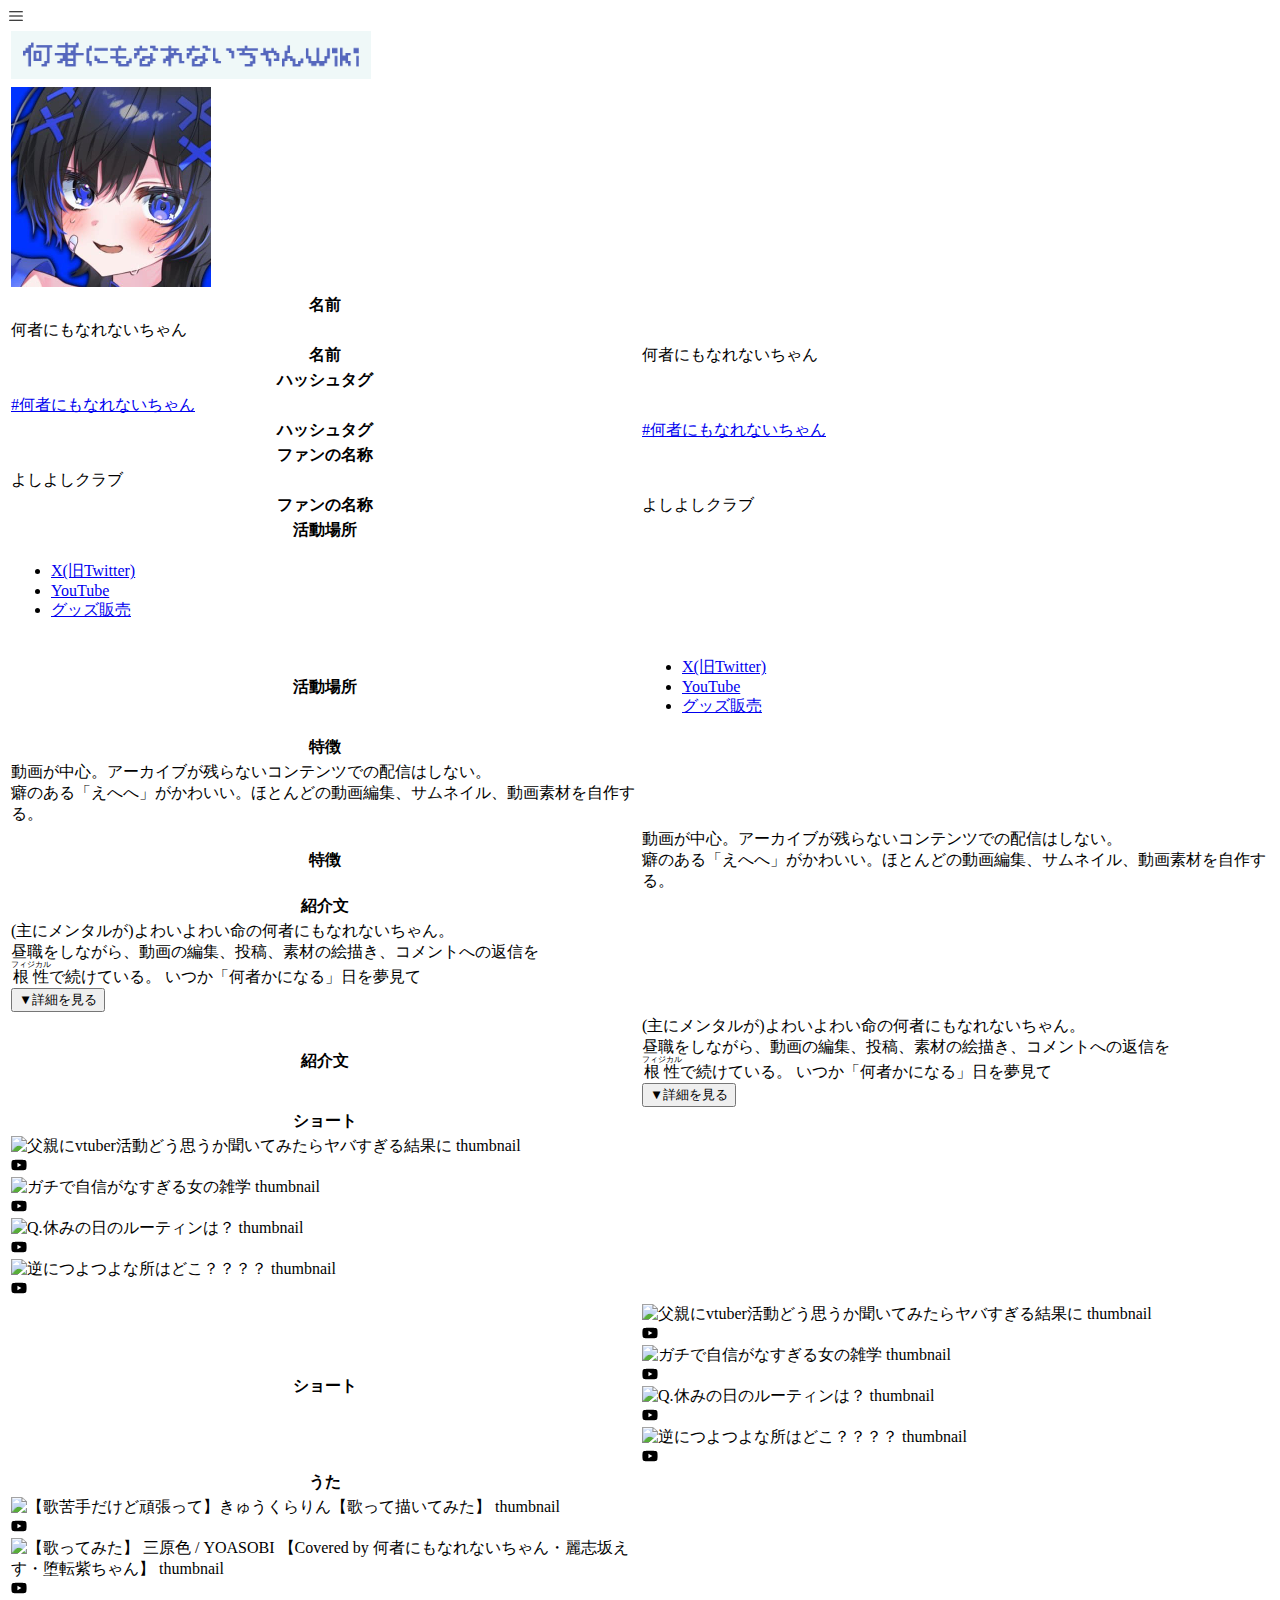
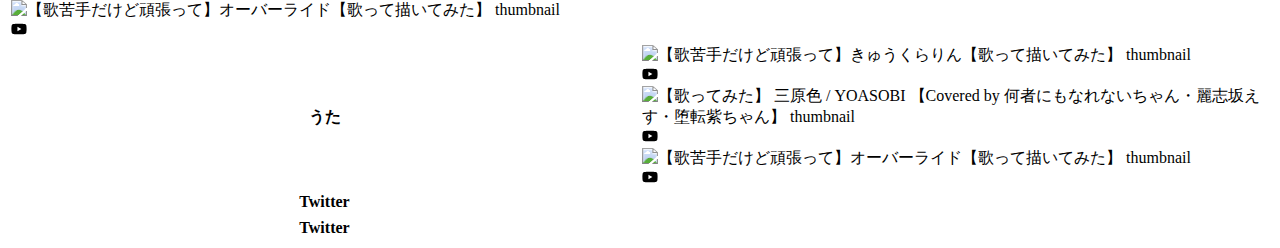
==== commit 3db5365d: "更新" ====
--- a/docs/index.html
+++ b/docs/index.html
@@ -1 +1 @@
-<!DOCTYPE html><html lang="ja"><head><meta charSet="utf-8"/><meta name="viewport" content="width=device-width, initial-scale=1"/><link rel="preload" href="/_next/static/media/569ce4b8f30dc480-s.p.woff2" as="font" crossorigin="" type="font/woff2"/><link rel="preload" href="/_next/static/media/93f479601ee12b01-s.p.woff2" as="font" crossorigin="" type="font/woff2"/><link rel="preload" as="image" href="title.png"/><link rel="preload" as="image" href="icon.jpg"/><link rel="preload" as="image" href="https://img.youtube.com/vi/s1lrSBea0vs/hqdefault.jpg"/><link rel="preload" as="image" href="https://img.youtube.com/vi/FoPALvsCe9Q/hqdefault.jpg"/><link rel="preload" as="image" href="https://img.youtube.com/vi/DIauM411uFE/hqdefault.jpg"/><link rel="preload" as="image" href="https://img.youtube.com/vi/OKWm7BJ47_I/hqdefault.jpg"/><link rel="preload" as="image" href="https://img.youtube.com/vi/SKGL1ro_1h8/hqdefault.jpg"/><link rel="preload" as="image" href="https://img.youtube.com/vi/qeKRedg7hU4/hqdefault.jpg"/><link rel="preload" as="image" href="https://img.youtube.com/vi/xxwzWdSgBPg/hqdefault.jpg"/><link rel="stylesheet" href="/_next/static/css/04441450922ce94a.css" data-precedence="next"/><link rel="preload" as="script" fetchPriority="low" href="/_next/static/chunks/webpack-d2306da0eee58c02.js"/><script src="/_next/static/chunks/4bd1b696-e92d6e4d8289d973.js" async=""></script><script src="/_next/static/chunks/517-07d7d85d3dcf6fee.js" async=""></script><script src="/_next/static/chunks/main-app-63c93d78a0a155d5.js" async=""></script><script src="/_next/static/chunks/370b0802-0af88ed3bd3099eb.js" async=""></script><script src="/_next/static/chunks/8e1d74a4-9799bbae040d77a9.js" async=""></script><script src="/_next/static/chunks/173-09f9817a8afa96b6.js" async=""></script><script src="/_next/static/chunks/768-83dcba7cc795e218.js" async=""></script><script src="/_next/static/chunks/app/page-3e72ace4fa1455ca.js" async=""></script><meta name="next-size-adjust" content=""/><title>何者にもなれないちゃんWiki【非公式】</title><meta name="description" content="何者にもなれないちゃんWiki【非公式】です"/><link rel="icon" href="/favicon.ico" type="image/x-icon" sizes="16x16"/><script src="/_next/static/chunks/polyfills-42372ed130431b0a.js" noModule=""></script></head><body class="__variable_4d318d __variable_ea5f4b antialiased"><div class="min-h-screen bg-narenaiBlueBG"><div class="absolute inset-0 overflow-hidden z-0 opacity-25 pointer-events-none"></div><div class="fixed top-2 right-4 z-50"><svg stroke="currentColor" fill="none" stroke-width="0" viewBox="0 0 15 15" class="w-8 h-8 cursor-pointer" height="1em" width="1em" xmlns="http://www.w3.org/2000/svg"><path fill-rule="evenodd" clip-rule="evenodd" d="M1.5 3C1.22386 3 1 3.22386 1 3.5C1 3.77614 1.22386 4 1.5 4H13.5C13.7761 4 14 3.77614 14 3.5C14 3.22386 13.7761 3 13.5 3H1.5ZM1 7.5C1 7.22386 1.22386 7 1.5 7H13.5C13.7761 7 14 7.22386 14 7.5C14 7.77614 13.7761 8 13.5 8H1.5C1.22386 8 1 7.77614 1 7.5ZM1 11.5C1 11.2239 1.22386 11 1.5 11H13.5C13.7761 11 14 11.2239 14 11.5C14 11.7761 13.7761 12 13.5 12H1.5C1.22386 12 1 11.7761 1 11.5Z" fill="currentColor"></path></svg></div><div class="p-6"><div class="flex items-start justify-center"><table class="border-gray-300"><tbody><tr><td colSpan="2"><img alt="タイトル" src="title.png" class="mx-auto" width="360"/></td></tr><tr><td colSpan="2"><img alt="なれないちゃんのアイコン" src="icon.jpg" class="rounded-full m-2 mx-auto" width="200" height="200"/></td></tr><tr class="border-b border-gray-200 sm:hidden"><th class="py-2 px-4 text-narenaiBlue font-medium text-center align-top">名前</th></tr><tr class="border-b border-gray-200 sm:hidden"><td class="py-2 px-4 text-gray-900 text-left">何者にもなれないちゃん</td></tr><tr class="hidden border-b border-gray-200 sm:table-row"><th class="py-2 px-4 text-narenaiBlue font-medium align-top text-center writing-mode-horizontal sm:writing-mode-vertical">名前</th><td class="py-2 px-4 text-gray-900 text-left">何者にもなれないちゃん</td></tr><tr class="border-b border-gray-200 sm:hidden"><th class="py-2 px-4 text-narenaiBlue font-medium text-center align-top">ハッシュタグ</th></tr><tr class="border-b border-gray-200 sm:hidden"><td class="py-2 px-4 text-gray-900 text-left"><a target="_blank" rel="noopener noreferrer" href="https://x.com/search?q=%23%E4%BD%95%E8%80%85%E3%81%AB%E3%82%82%E3%81%AA%E3%82%8C%E3%81%AA%E3%81%84%E3%81%A1%E3%82%83%E3%82%93&amp;src=typed_query">#何者にもなれないちゃん</a></td></tr><tr class="hidden border-b border-gray-200 sm:table-row"><th class="py-2 px-4 text-narenaiBlue font-medium align-top text-center writing-mode-horizontal sm:writing-mode-vertical">ハッシュタグ</th><td class="py-2 px-4 text-gray-900 text-left"><a target="_blank" rel="noopener noreferrer" href="https://x.com/search?q=%23%E4%BD%95%E8%80%85%E3%81%AB%E3%82%82%E3%81%AA%E3%82%8C%E3%81%AA%E3%81%84%E3%81%A1%E3%82%83%E3%82%93&amp;src=typed_query">#何者にもなれないちゃん</a></td></tr><tr class="border-b border-gray-200 sm:hidden"><th class="py-2 px-4 text-narenaiBlue font-medium text-center align-top">ファンの名称</th></tr><tr class="border-b border-gray-200 sm:hidden"><td class="py-2 px-4 text-gray-900 text-left">よしよしクラブ</td></tr><tr class="hidden border-b border-gray-200 sm:table-row"><th class="py-2 px-4 text-narenaiBlue font-medium align-top text-center writing-mode-horizontal sm:writing-mode-vertical">ファンの名称</th><td class="py-2 px-4 text-gray-900 text-left">よしよしクラブ</td></tr><tr class="border-b border-gray-200 sm:hidden"><th class="py-2 px-4 text-narenaiBlue font-medium text-center align-top">活動場所</th></tr><tr class="border-b border-gray-200 sm:hidden"><td class="py-2 px-4 text-gray-900 text-left"><ul class="list-disc list-inside"><li><a target="_blank" rel="noopener noreferrer" href="https://x.com/72mono70nai">X(旧Twitter)</a></li><li><a target="_blank" rel="noopener noreferrer" href="https://www.youtube.com/@72mono70nai">YouTube</a></li><li><a target="_blank" rel="noopener noreferrer" href="https://72mono70nai.booth.pm/">グッズ販売</a></li></ul></td></tr><tr class="hidden border-b border-gray-200 sm:table-row"><th class="py-2 px-4 text-narenaiBlue font-medium align-top text-center writing-mode-horizontal sm:writing-mode-vertical">活動場所</th><td class="py-2 px-4 text-gray-900 text-left"><ul class="list-disc list-inside"><li><a target="_blank" rel="noopener noreferrer" href="https://x.com/72mono70nai">X(旧Twitter)</a></li><li><a target="_blank" rel="noopener noreferrer" href="https://www.youtube.com/@72mono70nai">YouTube</a></li><li><a target="_blank" rel="noopener noreferrer" href="https://72mono70nai.booth.pm/">グッズ販売</a></li></ul></td></tr><tr class="border-b border-gray-200 sm:hidden"><th class="py-2 px-4 text-narenaiBlue font-medium text-center align-top">特徴</th></tr><tr class="border-b border-gray-200 sm:hidden"><td class="py-2 px-4 text-gray-900 text-left">動画が中心。アーカイブが残らないコンテンツでの配信はしない。<br class="hidden lg:block"/>癖のある「えへへ」がかわいい。ほとんどの動画編集、サムネイル、動画素材を自作する。<br class="hidden lg:block"/></td></tr><tr class="hidden border-b border-gray-200 sm:table-row"><th class="py-2 px-4 text-narenaiBlue font-medium align-top text-center writing-mode-horizontal sm:writing-mode-vertical">特徴</th><td class="py-2 px-4 text-gray-900 text-left">動画が中心。アーカイブが残らないコンテンツでの配信はしない。<br class="hidden lg:block"/>癖のある「えへへ」がかわいい。ほとんどの動画編集、サムネイル、動画素材を自作する。<br class="hidden lg:block"/></td></tr><tr class="border-b border-gray-200 sm:hidden"><th class="py-2 px-4 text-narenaiBlue font-medium text-center align-top">紹介文</th></tr><tr class="border-b border-gray-200 sm:hidden"><td class="py-2 px-4 text-gray-900 text-left">(主にメンタルが)よわいよわい命の何者にもなれないちゃん。<br class="hidden lg:block"/>昼職をしながら、動画の編集、投稿、素材の絵描き、コメントへの返信を<br class="hidden lg:block"/><ruby>根性<rp>(</rp><rt>フィジカル</rt><rp>)</rp></ruby>で続けている。 いつか「何者かになる」日を夢見て<br/><button class="text-orange-500 underline font-semibold">▼詳細を見る</button></td></tr><tr class="hidden border-b border-gray-200 sm:table-row"><th class="py-2 px-4 text-narenaiBlue font-medium align-top text-center writing-mode-horizontal sm:writing-mode-vertical">紹介文</th><td class="py-2 px-4 text-gray-900 text-left">(主にメンタルが)よわいよわい命の何者にもなれないちゃん。<br class="hidden lg:block"/>昼職をしながら、動画の編集、投稿、素材の絵描き、コメントへの返信を<br class="hidden lg:block"/><ruby>根性<rp>(</rp><rt>フィジカル</rt><rp>)</rp></ruby>で続けている。 いつか「何者かになる」日を夢見て<br/><button class="text-orange-500 underline font-semibold">▼詳細を見る</button></td></tr><tr class="border-b border-gray-200 sm:hidden"><th class="py-2 px-4 text-narenaiBlue font-medium text-center align-top">ショート</th></tr><tr class="border-b border-gray-200 sm:hidden"><td class="py-2 px-4 text-gray-900 text-left"><div class="md:grid md:grid-cols-2 md:gap-4"><div class="m-4 w-[252px] h-[448px] relative"><div class="relative w-full h-full cursor-pointer bg-black"><img src="https://img.youtube.com/vi/s1lrSBea0vs/hqdefault.jpg" alt="父親にvtuber活動どう思うか聞いてみたらヤバすぎる結果に thumbnail" class="w-full h-full object-cover"/><div class="absolute inset-0 flex items-center justify-center bg-black bg-opacity-20"><svg stroke="currentColor" fill="currentColor" stroke-width="0" viewBox="0 0 576 512" class="text-red-500 w-16 h-16" height="1em" width="1em" xmlns="http://www.w3.org/2000/svg"><path d="M549.655 124.083c-6.281-23.65-24.787-42.276-48.284-48.597C458.781 64 288 64 288 64S117.22 64 74.629 75.486c-23.497 6.322-42.003 24.947-48.284 48.597-11.412 42.867-11.412 132.305-11.412 132.305s0 89.438 11.412 132.305c6.281 23.65 24.787 41.5 48.284 47.821C117.22 448 288 448 288 448s170.78 0 213.371-11.486c23.497-6.321 42.003-24.171 48.284-47.821 11.412-42.867 11.412-132.305 11.412-132.305s0-89.438-11.412-132.305zm-317.51 213.508V175.185l142.739 81.205-142.739 81.201z"></path></svg></div></div></div><div class="m-4 w-[252px] h-[448px] relative"><div class="relative w-full h-full cursor-pointer bg-black"><img src="https://img.youtube.com/vi/FoPALvsCe9Q/hqdefault.jpg" alt="ガチで自信がなすぎる女の雑学 thumbnail" class="w-full h-full object-cover"/><div class="absolute inset-0 flex items-center justify-center bg-black bg-opacity-20"><svg stroke="currentColor" fill="currentColor" stroke-width="0" viewBox="0 0 576 512" class="text-red-500 w-16 h-16" height="1em" width="1em" xmlns="http://www.w3.org/2000/svg"><path d="M549.655 124.083c-6.281-23.65-24.787-42.276-48.284-48.597C458.781 64 288 64 288 64S117.22 64 74.629 75.486c-23.497 6.322-42.003 24.947-48.284 48.597-11.412 42.867-11.412 132.305-11.412 132.305s0 89.438 11.412 132.305c6.281 23.65 24.787 41.5 48.284 47.821C117.22 448 288 448 288 448s170.78 0 213.371-11.486c23.497-6.321 42.003-24.171 48.284-47.821 11.412-42.867 11.412-132.305 11.412-132.305s0-89.438-11.412-132.305zm-317.51 213.508V175.185l142.739 81.205-142.739 81.201z"></path></svg></div></div></div><div class="m-4 w-[252px] h-[448px] relative"><div class="relative w-full h-full cursor-pointer bg-black"><img src="https://img.youtube.com/vi/DIauM411uFE/hqdefault.jpg" alt="Q.休みの日のルーティンは？ thumbnail" class="w-full h-full object-cover"/><div class="absolute inset-0 flex items-center justify-center bg-black bg-opacity-20"><svg stroke="currentColor" fill="currentColor" stroke-width="0" viewBox="0 0 576 512" class="text-red-500 w-16 h-16" height="1em" width="1em" xmlns="http://www.w3.org/2000/svg"><path d="M549.655 124.083c-6.281-23.65-24.787-42.276-48.284-48.597C458.781 64 288 64 288 64S117.22 64 74.629 75.486c-23.497 6.322-42.003 24.947-48.284 48.597-11.412 42.867-11.412 132.305-11.412 132.305s0 89.438 11.412 132.305c6.281 23.65 24.787 41.5 48.284 47.821C117.22 448 288 448 288 448s170.78 0 213.371-11.486c23.497-6.321 42.003-24.171 48.284-47.821 11.412-42.867 11.412-132.305 11.412-132.305s0-89.438-11.412-132.305zm-317.51 213.508V175.185l142.739 81.205-142.739 81.201z"></path></svg></div></div></div><div class="m-4 w-[252px] h-[448px] relative"><div class="relative w-full h-full cursor-pointer bg-black"><img src="https://img.youtube.com/vi/OKWm7BJ47_I/hqdefault.jpg" alt="逆につよつよな所はどこ？？？？ thumbnail" class="w-full h-full object-cover"/><div class="absolute inset-0 flex items-center justify-center bg-black bg-opacity-20"><svg stroke="currentColor" fill="currentColor" stroke-width="0" viewBox="0 0 576 512" class="text-red-500 w-16 h-16" height="1em" width="1em" xmlns="http://www.w3.org/2000/svg"><path d="M549.655 124.083c-6.281-23.65-24.787-42.276-48.284-48.597C458.781 64 288 64 288 64S117.22 64 74.629 75.486c-23.497 6.322-42.003 24.947-48.284 48.597-11.412 42.867-11.412 132.305-11.412 132.305s0 89.438 11.412 132.305c6.281 23.65 24.787 41.5 48.284 47.821C117.22 448 288 448 288 448s170.78 0 213.371-11.486c23.497-6.321 42.003-24.171 48.284-47.821 11.412-42.867 11.412-132.305 11.412-132.305s0-89.438-11.412-132.305zm-317.51 213.508V175.185l142.739 81.205-142.739 81.201z"></path></svg></div></div></div></div></td></tr><tr class="hidden border-b border-gray-200 sm:table-row"><th class="py-2 px-4 text-narenaiBlue font-medium align-top text-center writing-mode-horizontal sm:writing-mode-vertical">ショート</th><td class="py-2 px-4 text-gray-900 text-left"><div class="md:grid md:grid-cols-2 md:gap-4"><div class="m-4 w-[252px] h-[448px] relative"><div class="relative w-full h-full cursor-pointer bg-black"><img src="https://img.youtube.com/vi/s1lrSBea0vs/hqdefault.jpg" alt="父親にvtuber活動どう思うか聞いてみたらヤバすぎる結果に thumbnail" class="w-full h-full object-cover"/><div class="absolute inset-0 flex items-center justify-center bg-black bg-opacity-20"><svg stroke="currentColor" fill="currentColor" stroke-width="0" viewBox="0 0 576 512" class="text-red-500 w-16 h-16" height="1em" width="1em" xmlns="http://www.w3.org/2000/svg"><path d="M549.655 124.083c-6.281-23.65-24.787-42.276-48.284-48.597C458.781 64 288 64 288 64S117.22 64 74.629 75.486c-23.497 6.322-42.003 24.947-48.284 48.597-11.412 42.867-11.412 132.305-11.412 132.305s0 89.438 11.412 132.305c6.281 23.65 24.787 41.5 48.284 47.821C117.22 448 288 448 288 448s170.78 0 213.371-11.486c23.497-6.321 42.003-24.171 48.284-47.821 11.412-42.867 11.412-132.305 11.412-132.305s0-89.438-11.412-132.305zm-317.51 213.508V175.185l142.739 81.205-142.739 81.201z"></path></svg></div></div></div><div class="m-4 w-[252px] h-[448px] relative"><div class="relative w-full h-full cursor-pointer bg-black"><img src="https://img.youtube.com/vi/FoPALvsCe9Q/hqdefault.jpg" alt="ガチで自信がなすぎる女の雑学 thumbnail" class="w-full h-full object-cover"/><div class="absolute inset-0 flex items-center justify-center bg-black bg-opacity-20"><svg stroke="currentColor" fill="currentColor" stroke-width="0" viewBox="0 0 576 512" class="text-red-500 w-16 h-16" height="1em" width="1em" xmlns="http://www.w3.org/2000/svg"><path d="M549.655 124.083c-6.281-23.65-24.787-42.276-48.284-48.597C458.781 64 288 64 288 64S117.22 64 74.629 75.486c-23.497 6.322-42.003 24.947-48.284 48.597-11.412 42.867-11.412 132.305-11.412 132.305s0 89.438 11.412 132.305c6.281 23.65 24.787 41.5 48.284 47.821C117.22 448 288 448 288 448s170.78 0 213.371-11.486c23.497-6.321 42.003-24.171 48.284-47.821 11.412-42.867 11.412-132.305 11.412-132.305s0-89.438-11.412-132.305zm-317.51 213.508V175.185l142.739 81.205-142.739 81.201z"></path></svg></div></div></div><div class="m-4 w-[252px] h-[448px] relative"><div class="relative w-full h-full cursor-pointer bg-black"><img src="https://img.youtube.com/vi/DIauM411uFE/hqdefault.jpg" alt="Q.休みの日のルーティンは？ thumbnail" class="w-full h-full object-cover"/><div class="absolute inset-0 flex items-center justify-center bg-black bg-opacity-20"><svg stroke="currentColor" fill="currentColor" stroke-width="0" viewBox="0 0 576 512" class="text-red-500 w-16 h-16" height="1em" width="1em" xmlns="http://www.w3.org/2000/svg"><path d="M549.655 124.083c-6.281-23.65-24.787-42.276-48.284-48.597C458.781 64 288 64 288 64S117.22 64 74.629 75.486c-23.497 6.322-42.003 24.947-48.284 48.597-11.412 42.867-11.412 132.305-11.412 132.305s0 89.438 11.412 132.305c6.281 23.65 24.787 41.5 48.284 47.821C117.22 448 288 448 288 448s170.78 0 213.371-11.486c23.497-6.321 42.003-24.171 48.284-47.821 11.412-42.867 11.412-132.305 11.412-132.305s0-89.438-11.412-132.305zm-317.51 213.508V175.185l142.739 81.205-142.739 81.201z"></path></svg></div></div></div><div class="m-4 w-[252px] h-[448px] relative"><div class="relative w-full h-full cursor-pointer bg-black"><img src="https://img.youtube.com/vi/OKWm7BJ47_I/hqdefault.jpg" alt="逆につよつよな所はどこ？？？？ thumbnail" class="w-full h-full object-cover"/><div class="absolute inset-0 flex items-center justify-center bg-black bg-opacity-20"><svg stroke="currentColor" fill="currentColor" stroke-width="0" viewBox="0 0 576 512" class="text-red-500 w-16 h-16" height="1em" width="1em" xmlns="http://www.w3.org/2000/svg"><path d="M549.655 124.083c-6.281-23.65-24.787-42.276-48.284-48.597C458.781 64 288 64 288 64S117.22 64 74.629 75.486c-23.497 6.322-42.003 24.947-48.284 48.597-11.412 42.867-11.412 132.305-11.412 132.305s0 89.438 11.412 132.305c6.281 23.65 24.787 41.5 48.284 47.821C117.22 448 288 448 288 448s170.78 0 213.371-11.486c23.497-6.321 42.003-24.171 48.284-47.821 11.412-42.867 11.412-132.305 11.412-132.305s0-89.438-11.412-132.305zm-317.51 213.508V175.185l142.739 81.205-142.739 81.201z"></path></svg></div></div></div></div></td></tr><tr class="border-b border-gray-200 sm:hidden"><th class="py-2 px-4 text-narenaiBlue font-medium text-center align-top">うた</th></tr><tr class="border-b border-gray-200 sm:hidden"><td class="py-2 px-4 text-gray-900 text-left"><div class="m-4 md:w-[480px] md:h-[270px] relative"><div class="relative w-full h-full cursor-pointer bg-black"><img src="https://img.youtube.com/vi/SKGL1ro_1h8/hqdefault.jpg" alt="【歌苦手だけど頑張って】きゅうくらりん【歌って描いてみた】 thumbnail" class="w-full h-full object-cover"/><div class="absolute inset-0 flex items-center justify-center bg-black bg-opacity-20"><svg stroke="currentColor" fill="currentColor" stroke-width="0" viewBox="0 0 576 512" class="text-red-500 w-16 h-16" height="1em" width="1em" xmlns="http://www.w3.org/2000/svg"><path d="M549.655 124.083c-6.281-23.65-24.787-42.276-48.284-48.597C458.781 64 288 64 288 64S117.22 64 74.629 75.486c-23.497 6.322-42.003 24.947-48.284 48.597-11.412 42.867-11.412 132.305-11.412 132.305s0 89.438 11.412 132.305c6.281 23.65 24.787 41.5 48.284 47.821C117.22 448 288 448 288 448s170.78 0 213.371-11.486c23.497-6.321 42.003-24.171 48.284-47.821 11.412-42.867 11.412-132.305 11.412-132.305s0-89.438-11.412-132.305zm-317.51 213.508V175.185l142.739 81.205-142.739 81.201z"></path></svg></div></div></div><div class="m-4 md:w-[480px] md:h-[270px] relative"><div class="relative w-full h-full cursor-pointer bg-black"><img src="https://img.youtube.com/vi/qeKRedg7hU4/hqdefault.jpg" alt="【歌ってみた】 三原色  /  YOASOBI 【Covered by 何者にもなれないちゃん・麗志坂えす・堕転紫ちゃん】 thumbnail" class="w-full h-full object-cover"/><div class="absolute inset-0 flex items-center justify-center bg-black bg-opacity-20"><svg stroke="currentColor" fill="currentColor" stroke-width="0" viewBox="0 0 576 512" class="text-red-500 w-16 h-16" height="1em" width="1em" xmlns="http://www.w3.org/2000/svg"><path d="M549.655 124.083c-6.281-23.65-24.787-42.276-48.284-48.597C458.781 64 288 64 288 64S117.22 64 74.629 75.486c-23.497 6.322-42.003 24.947-48.284 48.597-11.412 42.867-11.412 132.305-11.412 132.305s0 89.438 11.412 132.305c6.281 23.65 24.787 41.5 48.284 47.821C117.22 448 288 448 288 448s170.78 0 213.371-11.486c23.497-6.321 42.003-24.171 48.284-47.821 11.412-42.867 11.412-132.305 11.412-132.305s0-89.438-11.412-132.305zm-317.51 213.508V175.185l142.739 81.205-142.739 81.201z"></path></svg></div></div></div><div class="m-4 md:w-[480px] md:h-[270px] relative"><div class="relative w-full h-full cursor-pointer bg-black"><img src="https://img.youtube.com/vi/xxwzWdSgBPg/hqdefault.jpg" alt="【歌苦手だけど頑張って】オーバーライド【歌って描いてみた】 thumbnail" class="w-full h-full object-cover"/><div class="absolute inset-0 flex items-center justify-center bg-black bg-opacity-20"><svg stroke="currentColor" fill="currentColor" stroke-width="0" viewBox="0 0 576 512" class="text-red-500 w-16 h-16" height="1em" width="1em" xmlns="http://www.w3.org/2000/svg"><path d="M549.655 124.083c-6.281-23.65-24.787-42.276-48.284-48.597C458.781 64 288 64 288 64S117.22 64 74.629 75.486c-23.497 6.322-42.003 24.947-48.284 48.597-11.412 42.867-11.412 132.305-11.412 132.305s0 89.438 11.412 132.305c6.281 23.65 24.787 41.5 48.284 47.821C117.22 448 288 448 288 448s170.78 0 213.371-11.486c23.497-6.321 42.003-24.171 48.284-47.821 11.412-42.867 11.412-132.305 11.412-132.305s0-89.438-11.412-132.305zm-317.51 213.508V175.185l142.739 81.205-142.739 81.201z"></path></svg></div></div></div></td></tr><tr class="hidden border-b border-gray-200 sm:table-row"><th class="py-2 px-4 text-narenaiBlue font-medium align-top text-center writing-mode-horizontal sm:writing-mode-vertical">うた</th><td class="py-2 px-4 text-gray-900 text-left"><div class="m-4 md:w-[480px] md:h-[270px] relative"><div class="relative w-full h-full cursor-pointer bg-black"><img src="https://img.youtube.com/vi/SKGL1ro_1h8/hqdefault.jpg" alt="【歌苦手だけど頑張って】きゅうくらりん【歌って描いてみた】 thumbnail" class="w-full h-full object-cover"/><div class="absolute inset-0 flex items-center justify-center bg-black bg-opacity-20"><svg stroke="currentColor" fill="currentColor" stroke-width="0" viewBox="0 0 576 512" class="text-red-500 w-16 h-16" height="1em" width="1em" xmlns="http://www.w3.org/2000/svg"><path d="M549.655 124.083c-6.281-23.65-24.787-42.276-48.284-48.597C458.781 64 288 64 288 64S117.22 64 74.629 75.486c-23.497 6.322-42.003 24.947-48.284 48.597-11.412 42.867-11.412 132.305-11.412 132.305s0 89.438 11.412 132.305c6.281 23.65 24.787 41.5 48.284 47.821C117.22 448 288 448 288 448s170.78 0 213.371-11.486c23.497-6.321 42.003-24.171 48.284-47.821 11.412-42.867 11.412-132.305 11.412-132.305s0-89.438-11.412-132.305zm-317.51 213.508V175.185l142.739 81.205-142.739 81.201z"></path></svg></div></div></div><div class="m-4 md:w-[480px] md:h-[270px] relative"><div class="relative w-full h-full cursor-pointer bg-black"><img src="https://img.youtube.com/vi/qeKRedg7hU4/hqdefault.jpg" alt="【歌ってみた】 三原色  /  YOASOBI 【Covered by 何者にもなれないちゃん・麗志坂えす・堕転紫ちゃん】 thumbnail" class="w-full h-full object-cover"/><div class="absolute inset-0 flex items-center justify-center bg-black bg-opacity-20"><svg stroke="currentColor" fill="currentColor" stroke-width="0" viewBox="0 0 576 512" class="text-red-500 w-16 h-16" height="1em" width="1em" xmlns="http://www.w3.org/2000/svg"><path d="M549.655 124.083c-6.281-23.65-24.787-42.276-48.284-48.597C458.781 64 288 64 288 64S117.22 64 74.629 75.486c-23.497 6.322-42.003 24.947-48.284 48.597-11.412 42.867-11.412 132.305-11.412 132.305s0 89.438 11.412 132.305c6.281 23.65 24.787 41.5 48.284 47.821C117.22 448 288 448 288 448s170.78 0 213.371-11.486c23.497-6.321 42.003-24.171 48.284-47.821 11.412-42.867 11.412-132.305 11.412-132.305s0-89.438-11.412-132.305zm-317.51 213.508V175.185l142.739 81.205-142.739 81.201z"></path></svg></div></div></div><div class="m-4 md:w-[480px] md:h-[270px] relative"><div class="relative w-full h-full cursor-pointer bg-black"><img src="https://img.youtube.com/vi/xxwzWdSgBPg/hqdefault.jpg" alt="【歌苦手だけど頑張って】オーバーライド【歌って描いてみた】 thumbnail" class="w-full h-full object-cover"/><div class="absolute inset-0 flex items-center justify-center bg-black bg-opacity-20"><svg stroke="currentColor" fill="currentColor" stroke-width="0" viewBox="0 0 576 512" class="text-red-500 w-16 h-16" height="1em" width="1em" xmlns="http://www.w3.org/2000/svg"><path d="M549.655 124.083c-6.281-23.65-24.787-42.276-48.284-48.597C458.781 64 288 64 288 64S117.22 64 74.629 75.486c-23.497 6.322-42.003 24.947-48.284 48.597-11.412 42.867-11.412 132.305-11.412 132.305s0 89.438 11.412 132.305c6.281 23.65 24.787 41.5 48.284 47.821C117.22 448 288 448 288 448s170.78 0 213.371-11.486c23.497-6.321 42.003-24.171 48.284-47.821 11.412-42.867 11.412-132.305 11.412-132.305s0-89.438-11.412-132.305zm-317.51 213.508V175.185l142.739 81.205-142.739 81.201z"></path></svg></div></div></div></td></tr><tr class="border-b border-gray-200 sm:hidden"><th class="py-2 px-4 text-narenaiBlue font-medium text-center align-top">Twitter</th></tr><tr class="border-b border-gray-200 sm:hidden"><td class="py-2 px-4 text-gray-900 text-left"><div></div></td></tr><tr class="hidden border-b border-gray-200 sm:table-row"><th class="py-2 px-4 text-narenaiBlue font-medium align-top text-center writing-mode-horizontal sm:writing-mode-vertical">Twitter</th><td class="py-2 px-4 text-gray-900 text-left"><div></div></td></tr></tbody></table></div></div></div><script src="/_next/static/chunks/webpack-d2306da0eee58c02.js" async=""></script><script>(self.__next_f=self.__next_f||[]).push([0])</script><script>self.__next_f.push([1,"1:\"$Sreact.fragment\"\n2:I[5244,[],\"\"]\n3:I[3866,[],\"\"]\n4:I[7033,[],\"ClientPageRoot\"]\n5:I[7816,[\"429\",\"static/chunks/370b0802-0af88ed3bd3099eb.js\",\"711\",\"static/chunks/8e1d74a4-9799bbae040d77a9.js\",\"173\",\"static/chunks/173-09f9817a8afa96b6.js\",\"768\",\"static/chunks/768-83dcba7cc795e218.js\",\"974\",\"static/chunks/app/page-3e72ace4fa1455ca.js\"],\"default\"]\n8:I[6213,[],\"OutletBoundary\"]\na:I[6213,[],\"MetadataBoundary\"]\nc:I[6213,[],\"ViewportBoundary\"]\ne:I[4835,[],\"\"]\n:HL[\"/_next/static/media/569ce4b8f30dc480-s.p.woff2\",\"font\",{\"crossOrigin\":\"\",\"type\":\"font/woff2\"}]\n:HL[\"/_next/static/media/93f479601ee12b01-s.p.woff2\",\"font\",{\"crossOrigin\":\"\",\"type\":\"font/woff2\"}]\n:HL[\"/_next/static/css/04441450922ce94a.css\",\"style\"]\n"])</script><script>self.__next_f.push([1,"0:{\"P\":null,\"b\":\"6UYJ8Pt_wgsAY1ivcTuiu\",\"p\":\"\",\"c\":[\"\",\"\"],\"i\":false,\"f\":[[[\"\",{\"children\":[\"__PAGE__\",{}]},\"$undefined\",\"$undefined\",true],[\"\",[\"$\",\"$1\",\"c\",{\"children\":[[[\"$\",\"link\",\"0\",{\"rel\":\"stylesheet\",\"href\":\"/_next/static/css/04441450922ce94a.css\",\"precedence\":\"next\",\"crossOrigin\":\"$undefined\",\"nonce\":\"$undefined\"}]],[\"$\",\"html\",null,{\"lang\":\"ja\",\"children\":[null,[\"$\",\"body\",null,{\"className\":\"__variable_4d318d __variable_ea5f4b antialiased\",\"children\":[\"$\",\"$L2\",null,{\"parallelRouterKey\":\"children\",\"segmentPath\":[\"children\"],\"error\":\"$undefined\",\"errorStyles\":\"$undefined\",\"errorScripts\":\"$undefined\",\"template\":[\"$\",\"$L3\",null,{}],\"templateStyles\":\"$undefined\",\"templateScripts\":\"$undefined\",\"notFound\":[[],[[\"$\",\"title\",null,{\"children\":\"404: This page could not be found.\"}],[\"$\",\"div\",null,{\"style\":{\"fontFamily\":\"system-ui,\\\"Segoe UI\\\",Roboto,Helvetica,Arial,sans-serif,\\\"Apple Color Emoji\\\",\\\"Segoe UI Emoji\\\"\",\"height\":\"100vh\",\"textAlign\":\"center\",\"display\":\"flex\",\"flexDirection\":\"column\",\"alignItems\":\"center\",\"justifyContent\":\"center\"},\"children\":[\"$\",\"div\",null,{\"children\":[[\"$\",\"style\",null,{\"dangerouslySetInnerHTML\":{\"__html\":\"body{color:#000;background:#fff;margin:0}.next-error-h1{border-right:1px solid rgba(0,0,0,.3)}@media (prefers-color-scheme:dark){body{color:#fff;background:#000}.next-error-h1{border-right:1px solid rgba(255,255,255,.3)}}\"}}],[\"$\",\"h1\",null,{\"className\":\"next-error-h1\",\"style\":{\"display\":\"inline-block\",\"margin\":\"0 20px 0 0\",\"padding\":\"0 23px 0 0\",\"fontSize\":24,\"fontWeight\":500,\"verticalAlign\":\"top\",\"lineHeight\":\"49px\"},\"children\":404}],[\"$\",\"div\",null,{\"style\":{\"display\":\"inline-block\"},\"children\":[\"$\",\"h2\",null,{\"style\":{\"fontSize\":14,\"fontWeight\":400,\"lineHeight\":\"49px\",\"margin\":0},\"children\":\"This page could not be found.\"}]}]]}]}]]],\"forbidden\":\"$undefined\",\"unauthorized\":\"$undefined\"}]}]]}]]}],{\"children\":[\"__PAGE__\",[\"$\",\"$1\",\"c\",{\"children\":[[\"$\",\"$L4\",null,{\"Component\":\"$5\",\"searchParams\":{},\"params\":{},\"promises\":[\"$@6\",\"$@7\"]}],null,[\"$\",\"$L8\",null,{\"children\":\"$L9\"}]]}],{},null,false]},null,false],[\"$\",\"$1\",\"h\",{\"children\":[null,[\"$\",\"$1\",\"uCE-zKFZGmMMHI9fq6Lyr\",{\"children\":[[\"$\",\"$La\",null,{\"children\":\"$Lb\"}],[\"$\",\"$Lc\",null,{\"children\":\"$Ld\"}],[\"$\",\"meta\",null,{\"name\":\"next-size-adjust\",\"content\":\"\"}]]}]]}],false]],\"m\":\"$undefined\",\"G\":[\"$e\",\"$undefined\"],\"s\":false,\"S\":true}\n"])</script><script>self.__next_f.push([1,"6:{}\n7:{}\n"])</script><script>self.__next_f.push([1,"d:[[\"$\",\"meta\",\"0\",{\"name\":\"viewport\",\"content\":\"width=device-width, initial-scale=1\"}]]\nb:[[\"$\",\"meta\",\"0\",{\"charSet\":\"utf-8\"}],[\"$\",\"title\",\"1\",{\"children\":\"何者にもなれないちゃんWiki【非公式】\"}],[\"$\",\"meta\",\"2\",{\"name\":\"description\",\"content\":\"何者にもなれないちゃんWiki【非公式】です\"}],[\"$\",\"link\",\"3\",{\"rel\":\"icon\",\"href\":\"/favicon.ico\",\"type\":\"image/x-icon\",\"sizes\":\"16x16\"}]]\n"])</script><script>self.__next_f.push([1,"9:null\n"])</script></body></html>+<!DOCTYPE html><html lang="ja"><head><meta charSet="utf-8"/><meta name="viewport" content="width=device-width, initial-scale=1"/><link rel="preload" href="/_next/static/media/569ce4b8f30dc480-s.p.woff2" as="font" crossorigin="" type="font/woff2"/><link rel="preload" href="/_next/static/media/93f479601ee12b01-s.p.woff2" as="font" crossorigin="" type="font/woff2"/><link rel="stylesheet" href="/_next/static/css/a07a160afb043425.css" data-precedence="next"/><link rel="preload" as="script" fetchPriority="low" href="/_next/static/chunks/webpack-d2306da0eee58c02.js"/><script src="/_next/static/chunks/4bd1b696-e92d6e4d8289d973.js" async=""></script><script src="/_next/static/chunks/517-07d7d85d3dcf6fee.js" async=""></script><script src="/_next/static/chunks/main-app-63c93d78a0a155d5.js" async=""></script><script src="/_next/static/chunks/370b0802-0af88ed3bd3099eb.js" async=""></script><script src="/_next/static/chunks/8e1d74a4-9799bbae040d77a9.js" async=""></script><script src="/_next/static/chunks/173-09f9817a8afa96b6.js" async=""></script><script src="/_next/static/chunks/768-83dcba7cc795e218.js" async=""></script><script src="/_next/static/chunks/app/page-ee8e7eda8bc5592a.js" async=""></script><meta name="next-size-adjust" content=""/><title>何者にもなれないちゃんWiki【非公式】</title><meta name="description" content="何者にもなれないちゃんWiki【非公式】です"/><link rel="icon" href="/favicon.ico" type="image/x-icon" sizes="16x16"/><script src="/_next/static/chunks/polyfills-42372ed130431b0a.js" noModule=""></script></head><body class="__variable_4d318d __variable_ea5f4b antialiased"><div class="min-h-screen bg-narenaiBlueBG"><div class="absolute inset-0 overflow-hidden z-0 opacity-25 pointer-events-none"></div><div class="fixed top-2 right-4 z-50"><svg stroke="currentColor" fill="none" stroke-width="0" viewBox="0 0 15 15" class="w-8 h-8 cursor-pointer" height="1em" width="1em" xmlns="http://www.w3.org/2000/svg"><path fill-rule="evenodd" clip-rule="evenodd" d="M1.5 3C1.22386 3 1 3.22386 1 3.5C1 3.77614 1.22386 4 1.5 4H13.5C13.7761 4 14 3.77614 14 3.5C14 3.22386 13.7761 3 13.5 3H1.5ZM1 7.5C1 7.22386 1.22386 7 1.5 7H13.5C13.7761 7 14 7.22386 14 7.5C14 7.77614 13.7761 8 13.5 8H1.5C1.22386 8 1 7.77614 1 7.5ZM1 11.5C1 11.2239 1.22386 11 1.5 11H13.5C13.7761 11 14 11.2239 14 11.5C14 11.7761 13.7761 12 13.5 12H1.5C1.22386 12 1 11.7761 1 11.5Z" fill="currentColor"></path></svg></div><div class="p-6"><div class="flex items-start justify-center"><table class="border-gray-300"><tbody><tr><td colSpan="2"><img loading="lazy" alt="タイトル" src="title.png" class="mx-auto" width="360"/></td></tr><tr><td colSpan="2"><img loading="lazy" alt="なれないちゃんのアイコン" src="icon.jpg" class="rounded-full m-2 mx-auto" width="200" height="200"/></td></tr><tr class="border-b border-gray-200 sm:hidden"><th class="py-2 px-4 text-narenaiBlue font-medium text-center align-top">名前</th></tr><tr class="border-b border-gray-200 sm:hidden"><td class="py-2 px-4 text-gray-900 text-left">何者にもなれないちゃん</td></tr><tr class="hidden border-b border-gray-200 sm:table-row"><th class="py-2 px-4 text-narenaiBlue font-medium align-top text-center writing-mode-horizontal sm:writing-mode-vertical">名前</th><td class="py-2 px-4 text-gray-900 text-left">何者にもなれないちゃん</td></tr><tr class="border-b border-gray-200 sm:hidden"><th class="py-2 px-4 text-narenaiBlue font-medium text-center align-top">ハッシュタグ</th></tr><tr class="border-b border-gray-200 sm:hidden"><td class="py-2 px-4 text-gray-900 text-left"><a target="_blank" rel="noopener noreferrer" href="https://x.com/search?q=%23%E4%BD%95%E8%80%85%E3%81%AB%E3%82%82%E3%81%AA%E3%82%8C%E3%81%AA%E3%81%84%E3%81%A1%E3%82%83%E3%82%93&amp;src=typed_query">#何者にもなれないちゃん</a></td></tr><tr class="hidden border-b border-gray-200 sm:table-row"><th class="py-2 px-4 text-narenaiBlue font-medium align-top text-center writing-mode-horizontal sm:writing-mode-vertical">ハッシュタグ</th><td class="py-2 px-4 text-gray-900 text-left"><a target="_blank" rel="noopener noreferrer" href="https://x.com/search?q=%23%E4%BD%95%E8%80%85%E3%81%AB%E3%82%82%E3%81%AA%E3%82%8C%E3%81%AA%E3%81%84%E3%81%A1%E3%82%83%E3%82%93&amp;src=typed_query">#何者にもなれないちゃん</a></td></tr><tr class="border-b border-gray-200 sm:hidden"><th class="py-2 px-4 text-narenaiBlue font-medium text-center align-top">ファンの名称</th></tr><tr class="border-b border-gray-200 sm:hidden"><td class="py-2 px-4 text-gray-900 text-left">よしよしクラブ</td></tr><tr class="hidden border-b border-gray-200 sm:table-row"><th class="py-2 px-4 text-narenaiBlue font-medium align-top text-center writing-mode-horizontal sm:writing-mode-vertical">ファンの名称</th><td class="py-2 px-4 text-gray-900 text-left">よしよしクラブ</td></tr><tr class="border-b border-gray-200 sm:hidden"><th class="py-2 px-4 text-narenaiBlue font-medium text-center align-top">活動場所</th></tr><tr class="border-b border-gray-200 sm:hidden"><td class="py-2 px-4 text-gray-900 text-left"><ul class="list-disc list-inside"><li><a target="_blank" rel="noopener noreferrer" href="https://x.com/72mono70nai">X(旧Twitter)</a></li><li><a target="_blank" rel="noopener noreferrer" href="https://www.youtube.com/@72mono70nai">YouTube</a></li><li><a target="_blank" rel="noopener noreferrer" href="https://72mono70nai.booth.pm/">グッズ販売</a></li></ul></td></tr><tr class="hidden border-b border-gray-200 sm:table-row"><th class="py-2 px-4 text-narenaiBlue font-medium align-top text-center writing-mode-horizontal sm:writing-mode-vertical">活動場所</th><td class="py-2 px-4 text-gray-900 text-left"><ul class="list-disc list-inside"><li><a target="_blank" rel="noopener noreferrer" href="https://x.com/72mono70nai">X(旧Twitter)</a></li><li><a target="_blank" rel="noopener noreferrer" href="https://www.youtube.com/@72mono70nai">YouTube</a></li><li><a target="_blank" rel="noopener noreferrer" href="https://72mono70nai.booth.pm/">グッズ販売</a></li></ul></td></tr><tr class="border-b border-gray-200 sm:hidden"><th class="py-2 px-4 text-narenaiBlue font-medium text-center align-top">特徴</th></tr><tr class="border-b border-gray-200 sm:hidden"><td class="py-2 px-4 text-gray-900 text-left">動画が中心。アーカイブが残らないコンテンツでの配信はしない。<br class="hidden lg:block"/>癖のある「えへへ」がかわいい。ほとんどの動画編集、サムネイル、動画素材を自作する。<br class="hidden lg:block"/></td></tr><tr class="hidden border-b border-gray-200 sm:table-row"><th class="py-2 px-4 text-narenaiBlue font-medium align-top text-center writing-mode-horizontal sm:writing-mode-vertical">特徴</th><td class="py-2 px-4 text-gray-900 text-left">動画が中心。アーカイブが残らないコンテンツでの配信はしない。<br class="hidden lg:block"/>癖のある「えへへ」がかわいい。ほとんどの動画編集、サムネイル、動画素材を自作する。<br class="hidden lg:block"/></td></tr><tr class="border-b border-gray-200 sm:hidden"><th class="py-2 px-4 text-narenaiBlue font-medium text-center align-top">紹介文</th></tr><tr class="border-b border-gray-200 sm:hidden"><td class="py-2 px-4 text-gray-900 text-left">(主にメンタルが)よわいよわい命の何者にもなれないちゃん。<br class="hidden lg:block"/>昼職をしながら、動画の編集、投稿、素材の絵描き、コメントへの返信を<br class="hidden lg:block"/><ruby>根性<rp>(</rp><rt>フィジカル</rt><rp>)</rp></ruby>で続けている。 いつか「何者かになる」日を夢見て<br/><button class="text-orange-500 underline font-semibold">▼詳細を見る</button></td></tr><tr class="hidden border-b border-gray-200 sm:table-row"><th class="py-2 px-4 text-narenaiBlue font-medium align-top text-center writing-mode-horizontal sm:writing-mode-vertical">紹介文</th><td class="py-2 px-4 text-gray-900 text-left">(主にメンタルが)よわいよわい命の何者にもなれないちゃん。<br class="hidden lg:block"/>昼職をしながら、動画の編集、投稿、素材の絵描き、コメントへの返信を<br class="hidden lg:block"/><ruby>根性<rp>(</rp><rt>フィジカル</rt><rp>)</rp></ruby>で続けている。 いつか「何者かになる」日を夢見て<br/><button class="text-orange-500 underline font-semibold">▼詳細を見る</button></td></tr><tr class="border-b border-gray-200 sm:hidden"><th class="py-2 px-4 text-narenaiBlue font-medium text-center align-top">ショート</th></tr><tr class="border-b border-gray-200 sm:hidden"><td class="py-2 px-4 text-gray-900 text-left"><div class="md:grid md:grid-cols-2 md:gap-4"><div class="mt-4 w-[252px] h-[448px] relative mx-auto"><div class="relative w-full h-full cursor-pointer bg-black"><img loading="lazy" src="https://img.youtube.com/vi/s1lrSBea0vs/hqdefault.jpg" alt="父親にvtuber活動どう思うか聞いてみたらヤバすぎる結果に thumbnail" class="w-full h-full object-cover"/><div class="absolute inset-0 flex items-center justify-center bg-black bg-opacity-20"><svg stroke="currentColor" fill="currentColor" stroke-width="0" viewBox="0 0 576 512" class="text-red-500 w-16 h-16" height="1em" width="1em" xmlns="http://www.w3.org/2000/svg"><path d="M549.655 124.083c-6.281-23.65-24.787-42.276-48.284-48.597C458.781 64 288 64 288 64S117.22 64 74.629 75.486c-23.497 6.322-42.003 24.947-48.284 48.597-11.412 42.867-11.412 132.305-11.412 132.305s0 89.438 11.412 132.305c6.281 23.65 24.787 41.5 48.284 47.821C117.22 448 288 448 288 448s170.78 0 213.371-11.486c23.497-6.321 42.003-24.171 48.284-47.821 11.412-42.867 11.412-132.305 11.412-132.305s0-89.438-11.412-132.305zm-317.51 213.508V175.185l142.739 81.205-142.739 81.201z"></path></svg></div></div></div><div class="mt-4 w-[252px] h-[448px] relative mx-auto"><div class="relative w-full h-full cursor-pointer bg-black"><img loading="lazy" src="https://img.youtube.com/vi/FoPALvsCe9Q/hqdefault.jpg" alt="ガチで自信がなすぎる女の雑学 thumbnail" class="w-full h-full object-cover"/><div class="absolute inset-0 flex items-center justify-center bg-black bg-opacity-20"><svg stroke="currentColor" fill="currentColor" stroke-width="0" viewBox="0 0 576 512" class="text-red-500 w-16 h-16" height="1em" width="1em" xmlns="http://www.w3.org/2000/svg"><path d="M549.655 124.083c-6.281-23.65-24.787-42.276-48.284-48.597C458.781 64 288 64 288 64S117.22 64 74.629 75.486c-23.497 6.322-42.003 24.947-48.284 48.597-11.412 42.867-11.412 132.305-11.412 132.305s0 89.438 11.412 132.305c6.281 23.65 24.787 41.5 48.284 47.821C117.22 448 288 448 288 448s170.78 0 213.371-11.486c23.497-6.321 42.003-24.171 48.284-47.821 11.412-42.867 11.412-132.305 11.412-132.305s0-89.438-11.412-132.305zm-317.51 213.508V175.185l142.739 81.205-142.739 81.201z"></path></svg></div></div></div><div class="mt-4 w-[252px] h-[448px] relative mx-auto"><div class="relative w-full h-full cursor-pointer bg-black"><img loading="lazy" src="https://img.youtube.com/vi/DIauM411uFE/hqdefault.jpg" alt="Q.休みの日のルーティンは？ thumbnail" class="w-full h-full object-cover"/><div class="absolute inset-0 flex items-center justify-center bg-black bg-opacity-20"><svg stroke="currentColor" fill="currentColor" stroke-width="0" viewBox="0 0 576 512" class="text-red-500 w-16 h-16" height="1em" width="1em" xmlns="http://www.w3.org/2000/svg"><path d="M549.655 124.083c-6.281-23.65-24.787-42.276-48.284-48.597C458.781 64 288 64 288 64S117.22 64 74.629 75.486c-23.497 6.322-42.003 24.947-48.284 48.597-11.412 42.867-11.412 132.305-11.412 132.305s0 89.438 11.412 132.305c6.281 23.65 24.787 41.5 48.284 47.821C117.22 448 288 448 288 448s170.78 0 213.371-11.486c23.497-6.321 42.003-24.171 48.284-47.821 11.412-42.867 11.412-132.305 11.412-132.305s0-89.438-11.412-132.305zm-317.51 213.508V175.185l142.739 81.205-142.739 81.201z"></path></svg></div></div></div><div class="mt-4 w-[252px] h-[448px] relative mx-auto"><div class="relative w-full h-full cursor-pointer bg-black"><img loading="lazy" src="https://img.youtube.com/vi/OKWm7BJ47_I/hqdefault.jpg" alt="逆につよつよな所はどこ？？？？ thumbnail" class="w-full h-full object-cover"/><div class="absolute inset-0 flex items-center justify-center bg-black bg-opacity-20"><svg stroke="currentColor" fill="currentColor" stroke-width="0" viewBox="0 0 576 512" class="text-red-500 w-16 h-16" height="1em" width="1em" xmlns="http://www.w3.org/2000/svg"><path d="M549.655 124.083c-6.281-23.65-24.787-42.276-48.284-48.597C458.781 64 288 64 288 64S117.22 64 74.629 75.486c-23.497 6.322-42.003 24.947-48.284 48.597-11.412 42.867-11.412 132.305-11.412 132.305s0 89.438 11.412 132.305c6.281 23.65 24.787 41.5 48.284 47.821C117.22 448 288 448 288 448s170.78 0 213.371-11.486c23.497-6.321 42.003-24.171 48.284-47.821 11.412-42.867 11.412-132.305 11.412-132.305s0-89.438-11.412-132.305zm-317.51 213.508V175.185l142.739 81.205-142.739 81.201z"></path></svg></div></div></div></div></td></tr><tr class="hidden border-b border-gray-200 sm:table-row"><th class="py-2 px-4 text-narenaiBlue font-medium align-top text-center writing-mode-horizontal sm:writing-mode-vertical">ショート</th><td class="py-2 px-4 text-gray-900 text-left"><div class="md:grid md:grid-cols-2 md:gap-4"><div class="mt-4 w-[252px] h-[448px] relative mx-auto"><div class="relative w-full h-full cursor-pointer bg-black"><img loading="lazy" src="https://img.youtube.com/vi/s1lrSBea0vs/hqdefault.jpg" alt="父親にvtuber活動どう思うか聞いてみたらヤバすぎる結果に thumbnail" class="w-full h-full object-cover"/><div class="absolute inset-0 flex items-center justify-center bg-black bg-opacity-20"><svg stroke="currentColor" fill="currentColor" stroke-width="0" viewBox="0 0 576 512" class="text-red-500 w-16 h-16" height="1em" width="1em" xmlns="http://www.w3.org/2000/svg"><path d="M549.655 124.083c-6.281-23.65-24.787-42.276-48.284-48.597C458.781 64 288 64 288 64S117.22 64 74.629 75.486c-23.497 6.322-42.003 24.947-48.284 48.597-11.412 42.867-11.412 132.305-11.412 132.305s0 89.438 11.412 132.305c6.281 23.65 24.787 41.5 48.284 47.821C117.22 448 288 448 288 448s170.78 0 213.371-11.486c23.497-6.321 42.003-24.171 48.284-47.821 11.412-42.867 11.412-132.305 11.412-132.305s0-89.438-11.412-132.305zm-317.51 213.508V175.185l142.739 81.205-142.739 81.201z"></path></svg></div></div></div><div class="mt-4 w-[252px] h-[448px] relative mx-auto"><div class="relative w-full h-full cursor-pointer bg-black"><img loading="lazy" src="https://img.youtube.com/vi/FoPALvsCe9Q/hqdefault.jpg" alt="ガチで自信がなすぎる女の雑学 thumbnail" class="w-full h-full object-cover"/><div class="absolute inset-0 flex items-center justify-center bg-black bg-opacity-20"><svg stroke="currentColor" fill="currentColor" stroke-width="0" viewBox="0 0 576 512" class="text-red-500 w-16 h-16" height="1em" width="1em" xmlns="http://www.w3.org/2000/svg"><path d="M549.655 124.083c-6.281-23.65-24.787-42.276-48.284-48.597C458.781 64 288 64 288 64S117.22 64 74.629 75.486c-23.497 6.322-42.003 24.947-48.284 48.597-11.412 42.867-11.412 132.305-11.412 132.305s0 89.438 11.412 132.305c6.281 23.65 24.787 41.5 48.284 47.821C117.22 448 288 448 288 448s170.78 0 213.371-11.486c23.497-6.321 42.003-24.171 48.284-47.821 11.412-42.867 11.412-132.305 11.412-132.305s0-89.438-11.412-132.305zm-317.51 213.508V175.185l142.739 81.205-142.739 81.201z"></path></svg></div></div></div><div class="mt-4 w-[252px] h-[448px] relative mx-auto"><div class="relative w-full h-full cursor-pointer bg-black"><img loading="lazy" src="https://img.youtube.com/vi/DIauM411uFE/hqdefault.jpg" alt="Q.休みの日のルーティンは？ thumbnail" class="w-full h-full object-cover"/><div class="absolute inset-0 flex items-center justify-center bg-black bg-opacity-20"><svg stroke="currentColor" fill="currentColor" stroke-width="0" viewBox="0 0 576 512" class="text-red-500 w-16 h-16" height="1em" width="1em" xmlns="http://www.w3.org/2000/svg"><path d="M549.655 124.083c-6.281-23.65-24.787-42.276-48.284-48.597C458.781 64 288 64 288 64S117.22 64 74.629 75.486c-23.497 6.322-42.003 24.947-48.284 48.597-11.412 42.867-11.412 132.305-11.412 132.305s0 89.438 11.412 132.305c6.281 23.65 24.787 41.5 48.284 47.821C117.22 448 288 448 288 448s170.78 0 213.371-11.486c23.497-6.321 42.003-24.171 48.284-47.821 11.412-42.867 11.412-132.305 11.412-132.305s0-89.438-11.412-132.305zm-317.51 213.508V175.185l142.739 81.205-142.739 81.201z"></path></svg></div></div></div><div class="mt-4 w-[252px] h-[448px] relative mx-auto"><div class="relative w-full h-full cursor-pointer bg-black"><img loading="lazy" src="https://img.youtube.com/vi/OKWm7BJ47_I/hqdefault.jpg" alt="逆につよつよな所はどこ？？？？ thumbnail" class="w-full h-full object-cover"/><div class="absolute inset-0 flex items-center justify-center bg-black bg-opacity-20"><svg stroke="currentColor" fill="currentColor" stroke-width="0" viewBox="0 0 576 512" class="text-red-500 w-16 h-16" height="1em" width="1em" xmlns="http://www.w3.org/2000/svg"><path d="M549.655 124.083c-6.281-23.65-24.787-42.276-48.284-48.597C458.781 64 288 64 288 64S117.22 64 74.629 75.486c-23.497 6.322-42.003 24.947-48.284 48.597-11.412 42.867-11.412 132.305-11.412 132.305s0 89.438 11.412 132.305c6.281 23.65 24.787 41.5 48.284 47.821C117.22 448 288 448 288 448s170.78 0 213.371-11.486c23.497-6.321 42.003-24.171 48.284-47.821 11.412-42.867 11.412-132.305 11.412-132.305s0-89.438-11.412-132.305zm-317.51 213.508V175.185l142.739 81.205-142.739 81.201z"></path></svg></div></div></div></div></td></tr><tr class="border-b border-gray-200 sm:hidden"><th class="py-2 px-4 text-narenaiBlue font-medium text-center align-top">うた</th></tr><tr class="border-b border-gray-200 sm:hidden"><td class="py-2 px-4 text-gray-900 text-left"><div class="my-4 md:w-[480px] md:h-[270px] relative mx-auto"><div class="relative w-full h-full cursor-pointer bg-black"><img loading="lazy" src="https://img.youtube.com/vi/SKGL1ro_1h8/hqdefault.jpg" alt="【歌苦手だけど頑張って】きゅうくらりん【歌って描いてみた】 thumbnail" class="w-full h-full object-cover"/><div class="absolute inset-0 flex items-center justify-center bg-black bg-opacity-20"><svg stroke="currentColor" fill="currentColor" stroke-width="0" viewBox="0 0 576 512" class="text-red-500 w-16 h-16" height="1em" width="1em" xmlns="http://www.w3.org/2000/svg"><path d="M549.655 124.083c-6.281-23.65-24.787-42.276-48.284-48.597C458.781 64 288 64 288 64S117.22 64 74.629 75.486c-23.497 6.322-42.003 24.947-48.284 48.597-11.412 42.867-11.412 132.305-11.412 132.305s0 89.438 11.412 132.305c6.281 23.65 24.787 41.5 48.284 47.821C117.22 448 288 448 288 448s170.78 0 213.371-11.486c23.497-6.321 42.003-24.171 48.284-47.821 11.412-42.867 11.412-132.305 11.412-132.305s0-89.438-11.412-132.305zm-317.51 213.508V175.185l142.739 81.205-142.739 81.201z"></path></svg></div></div></div><div class="my-4 md:w-[480px] md:h-[270px] relative mx-auto"><div class="relative w-full h-full cursor-pointer bg-black"><img loading="lazy" src="https://img.youtube.com/vi/qeKRedg7hU4/hqdefault.jpg" alt="【歌ってみた】 三原色  /  YOASOBI 【Covered by 何者にもなれないちゃん・麗志坂えす・堕転紫ちゃん】 thumbnail" class="w-full h-full object-cover"/><div class="absolute inset-0 flex items-center justify-center bg-black bg-opacity-20"><svg stroke="currentColor" fill="currentColor" stroke-width="0" viewBox="0 0 576 512" class="text-red-500 w-16 h-16" height="1em" width="1em" xmlns="http://www.w3.org/2000/svg"><path d="M549.655 124.083c-6.281-23.65-24.787-42.276-48.284-48.597C458.781 64 288 64 288 64S117.22 64 74.629 75.486c-23.497 6.322-42.003 24.947-48.284 48.597-11.412 42.867-11.412 132.305-11.412 132.305s0 89.438 11.412 132.305c6.281 23.65 24.787 41.5 48.284 47.821C117.22 448 288 448 288 448s170.78 0 213.371-11.486c23.497-6.321 42.003-24.171 48.284-47.821 11.412-42.867 11.412-132.305 11.412-132.305s0-89.438-11.412-132.305zm-317.51 213.508V175.185l142.739 81.205-142.739 81.201z"></path></svg></div></div></div><div class="my-4 md:w-[480px] md:h-[270px] relative mx-auto"><div class="relative w-full h-full cursor-pointer bg-black"><img loading="lazy" src="https://img.youtube.com/vi/xxwzWdSgBPg/hqdefault.jpg" alt="【歌苦手だけど頑張って】オーバーライド【歌って描いてみた】 thumbnail" class="w-full h-full object-cover"/><div class="absolute inset-0 flex items-center justify-center bg-black bg-opacity-20"><svg stroke="currentColor" fill="currentColor" stroke-width="0" viewBox="0 0 576 512" class="text-red-500 w-16 h-16" height="1em" width="1em" xmlns="http://www.w3.org/2000/svg"><path d="M549.655 124.083c-6.281-23.65-24.787-42.276-48.284-48.597C458.781 64 288 64 288 64S117.22 64 74.629 75.486c-23.497 6.322-42.003 24.947-48.284 48.597-11.412 42.867-11.412 132.305-11.412 132.305s0 89.438 11.412 132.305c6.281 23.65 24.787 41.5 48.284 47.821C117.22 448 288 448 288 448s170.78 0 213.371-11.486c23.497-6.321 42.003-24.171 48.284-47.821 11.412-42.867 11.412-132.305 11.412-132.305s0-89.438-11.412-132.305zm-317.51 213.508V175.185l142.739 81.205-142.739 81.201z"></path></svg></div></div></div></td></tr><tr class="hidden border-b border-gray-200 sm:table-row"><th class="py-2 px-4 text-narenaiBlue font-medium align-top text-center writing-mode-horizontal sm:writing-mode-vertical">うた</th><td class="py-2 px-4 text-gray-900 text-left"><div class="my-4 md:w-[480px] md:h-[270px] relative mx-auto"><div class="relative w-full h-full cursor-pointer bg-black"><img loading="lazy" src="https://img.youtube.com/vi/SKGL1ro_1h8/hqdefault.jpg" alt="【歌苦手だけど頑張って】きゅうくらりん【歌って描いてみた】 thumbnail" class="w-full h-full object-cover"/><div class="absolute inset-0 flex items-center justify-center bg-black bg-opacity-20"><svg stroke="currentColor" fill="currentColor" stroke-width="0" viewBox="0 0 576 512" class="text-red-500 w-16 h-16" height="1em" width="1em" xmlns="http://www.w3.org/2000/svg"><path d="M549.655 124.083c-6.281-23.65-24.787-42.276-48.284-48.597C458.781 64 288 64 288 64S117.22 64 74.629 75.486c-23.497 6.322-42.003 24.947-48.284 48.597-11.412 42.867-11.412 132.305-11.412 132.305s0 89.438 11.412 132.305c6.281 23.65 24.787 41.5 48.284 47.821C117.22 448 288 448 288 448s170.78 0 213.371-11.486c23.497-6.321 42.003-24.171 48.284-47.821 11.412-42.867 11.412-132.305 11.412-132.305s0-89.438-11.412-132.305zm-317.51 213.508V175.185l142.739 81.205-142.739 81.201z"></path></svg></div></div></div><div class="my-4 md:w-[480px] md:h-[270px] relative mx-auto"><div class="relative w-full h-full cursor-pointer bg-black"><img loading="lazy" src="https://img.youtube.com/vi/qeKRedg7hU4/hqdefault.jpg" alt="【歌ってみた】 三原色  /  YOASOBI 【Covered by 何者にもなれないちゃん・麗志坂えす・堕転紫ちゃん】 thumbnail" class="w-full h-full object-cover"/><div class="absolute inset-0 flex items-center justify-center bg-black bg-opacity-20"><svg stroke="currentColor" fill="currentColor" stroke-width="0" viewBox="0 0 576 512" class="text-red-500 w-16 h-16" height="1em" width="1em" xmlns="http://www.w3.org/2000/svg"><path d="M549.655 124.083c-6.281-23.65-24.787-42.276-48.284-48.597C458.781 64 288 64 288 64S117.22 64 74.629 75.486c-23.497 6.322-42.003 24.947-48.284 48.597-11.412 42.867-11.412 132.305-11.412 132.305s0 89.438 11.412 132.305c6.281 23.65 24.787 41.5 48.284 47.821C117.22 448 288 448 288 448s170.78 0 213.371-11.486c23.497-6.321 42.003-24.171 48.284-47.821 11.412-42.867 11.412-132.305 11.412-132.305s0-89.438-11.412-132.305zm-317.51 213.508V175.185l142.739 81.205-142.739 81.201z"></path></svg></div></div></div><div class="my-4 md:w-[480px] md:h-[270px] relative mx-auto"><div class="relative w-full h-full cursor-pointer bg-black"><img loading="lazy" src="https://img.youtube.com/vi/xxwzWdSgBPg/hqdefault.jpg" alt="【歌苦手だけど頑張って】オーバーライド【歌って描いてみた】 thumbnail" class="w-full h-full object-cover"/><div class="absolute inset-0 flex items-center justify-center bg-black bg-opacity-20"><svg stroke="currentColor" fill="currentColor" stroke-width="0" viewBox="0 0 576 512" class="text-red-500 w-16 h-16" height="1em" width="1em" xmlns="http://www.w3.org/2000/svg"><path d="M549.655 124.083c-6.281-23.65-24.787-42.276-48.284-48.597C458.781 64 288 64 288 64S117.22 64 74.629 75.486c-23.497 6.322-42.003 24.947-48.284 48.597-11.412 42.867-11.412 132.305-11.412 132.305s0 89.438 11.412 132.305c6.281 23.65 24.787 41.5 48.284 47.821C117.22 448 288 448 288 448s170.78 0 213.371-11.486c23.497-6.321 42.003-24.171 48.284-47.821 11.412-42.867 11.412-132.305 11.412-132.305s0-89.438-11.412-132.305zm-317.51 213.508V175.185l142.739 81.205-142.739 81.201z"></path></svg></div></div></div></td></tr><tr class="border-b border-gray-200 sm:hidden"><th class="py-2 px-4 text-narenaiBlue font-medium text-center align-top">Twitter</th></tr><tr class="border-b border-gray-200 sm:hidden"><td class="py-2 px-4 text-gray-900 text-left"><div></div></td></tr><tr class="hidden border-b border-gray-200 sm:table-row"><th class="py-2 px-4 text-narenaiBlue font-medium align-top text-center writing-mode-horizontal sm:writing-mode-vertical">Twitter</th><td class="py-2 px-4 text-gray-900 text-left"><div></div></td></tr></tbody></table></div></div></div><script src="/_next/static/chunks/webpack-d2306da0eee58c02.js" async=""></script><script>(self.__next_f=self.__next_f||[]).push([0])</script><script>self.__next_f.push([1,"1:\"$Sreact.fragment\"\n2:I[5244,[],\"\"]\n3:I[3866,[],\"\"]\n4:I[7033,[],\"ClientPageRoot\"]\n5:I[7816,[\"429\",\"static/chunks/370b0802-0af88ed3bd3099eb.js\",\"711\",\"static/chunks/8e1d74a4-9799bbae040d77a9.js\",\"173\",\"static/chunks/173-09f9817a8afa96b6.js\",\"768\",\"static/chunks/768-83dcba7cc795e218.js\",\"974\",\"static/chunks/app/page-ee8e7eda8bc5592a.js\"],\"default\"]\n8:I[6213,[],\"OutletBoundary\"]\na:I[6213,[],\"MetadataBoundary\"]\nc:I[6213,[],\"ViewportBoundary\"]\ne:I[4835,[],\"\"]\n:HL[\"/_next/static/media/569ce4b8f30dc480-s.p.woff2\",\"font\",{\"crossOrigin\":\"\",\"type\":\"font/woff2\"}]\n:HL[\"/_next/static/media/93f479601ee12b01-s.p.woff2\",\"font\",{\"crossOrigin\":\"\",\"type\":\"font/woff2\"}]\n:HL[\"/_next/static/css/a07a160afb043425.css\",\"style\"]\n"])</script><script>self.__next_f.push([1,"0:{\"P\":null,\"b\":\"XsxabJzcXw6d27qDLB0Cw\",\"p\":\"\",\"c\":[\"\",\"\"],\"i\":false,\"f\":[[[\"\",{\"children\":[\"__PAGE__\",{}]},\"$undefined\",\"$undefined\",true],[\"\",[\"$\",\"$1\",\"c\",{\"children\":[[[\"$\",\"link\",\"0\",{\"rel\":\"stylesheet\",\"href\":\"/_next/static/css/a07a160afb043425.css\",\"precedence\":\"next\",\"crossOrigin\":\"$undefined\",\"nonce\":\"$undefined\"}]],[\"$\",\"html\",null,{\"lang\":\"ja\",\"children\":[null,[\"$\",\"body\",null,{\"className\":\"__variable_4d318d __variable_ea5f4b antialiased\",\"children\":[\"$\",\"$L2\",null,{\"parallelRouterKey\":\"children\",\"segmentPath\":[\"children\"],\"error\":\"$undefined\",\"errorStyles\":\"$undefined\",\"errorScripts\":\"$undefined\",\"template\":[\"$\",\"$L3\",null,{}],\"templateStyles\":\"$undefined\",\"templateScripts\":\"$undefined\",\"notFound\":[[],[[\"$\",\"title\",null,{\"children\":\"404: This page could not be found.\"}],[\"$\",\"div\",null,{\"style\":{\"fontFamily\":\"system-ui,\\\"Segoe UI\\\",Roboto,Helvetica,Arial,sans-serif,\\\"Apple Color Emoji\\\",\\\"Segoe UI Emoji\\\"\",\"height\":\"100vh\",\"textAlign\":\"center\",\"display\":\"flex\",\"flexDirection\":\"column\",\"alignItems\":\"center\",\"justifyContent\":\"center\"},\"children\":[\"$\",\"div\",null,{\"children\":[[\"$\",\"style\",null,{\"dangerouslySetInnerHTML\":{\"__html\":\"body{color:#000;background:#fff;margin:0}.next-error-h1{border-right:1px solid rgba(0,0,0,.3)}@media (prefers-color-scheme:dark){body{color:#fff;background:#000}.next-error-h1{border-right:1px solid rgba(255,255,255,.3)}}\"}}],[\"$\",\"h1\",null,{\"className\":\"next-error-h1\",\"style\":{\"display\":\"inline-block\",\"margin\":\"0 20px 0 0\",\"padding\":\"0 23px 0 0\",\"fontSize\":24,\"fontWeight\":500,\"verticalAlign\":\"top\",\"lineHeight\":\"49px\"},\"children\":404}],[\"$\",\"div\",null,{\"style\":{\"display\":\"inline-block\"},\"children\":[\"$\",\"h2\",null,{\"style\":{\"fontSize\":14,\"fontWeight\":400,\"lineHeight\":\"49px\",\"margin\":0},\"children\":\"This page could not be found.\"}]}]]}]}]]],\"forbidden\":\"$undefined\",\"unauthorized\":\"$undefined\"}]}]]}]]}],{\"children\":[\"__PAGE__\",[\"$\",\"$1\",\"c\",{\"children\":[[\"$\",\"$L4\",null,{\"Component\":\"$5\",\"searchParams\":{},\"params\":{},\"promises\":[\"$@6\",\"$@7\"]}],null,[\"$\",\"$L8\",null,{\"children\":\"$L9\"}]]}],{},null,false]},null,false],[\"$\",\"$1\",\"h\",{\"children\":[null,[\"$\",\"$1\",\"b-gm9uFBeMmzOalSk7jIL\",{\"children\":[[\"$\",\"$La\",null,{\"children\":\"$Lb\"}],[\"$\",\"$Lc\",null,{\"children\":\"$Ld\"}],[\"$\",\"meta\",null,{\"name\":\"next-size-adjust\",\"content\":\"\"}]]}]]}],false]],\"m\":\"$undefined\",\"G\":[\"$e\",\"$undefined\"],\"s\":false,\"S\":true}\n"])</script><script>self.__next_f.push([1,"6:{}\n7:{}\n"])</script><script>self.__next_f.push([1,"d:[[\"$\",\"meta\",\"0\",{\"name\":\"viewport\",\"content\":\"width=device-width, initial-scale=1\"}]]\nb:[[\"$\",\"meta\",\"0\",{\"charSet\":\"utf-8\"}],[\"$\",\"title\",\"1\",{\"children\":\"何者にもなれないちゃんWiki【非公式】\"}],[\"$\",\"meta\",\"2\",{\"name\":\"description\",\"content\":\"何者にもなれないちゃんWiki【非公式】です\"}],[\"$\",\"link\",\"3\",{\"rel\":\"icon\",\"href\":\"/favicon.ico\",\"type\":\"image/x-icon\",\"sizes\":\"16x16\"}]]\n"])</script><script>self.__next_f.push([1,"9:null\n"])</script></body></html>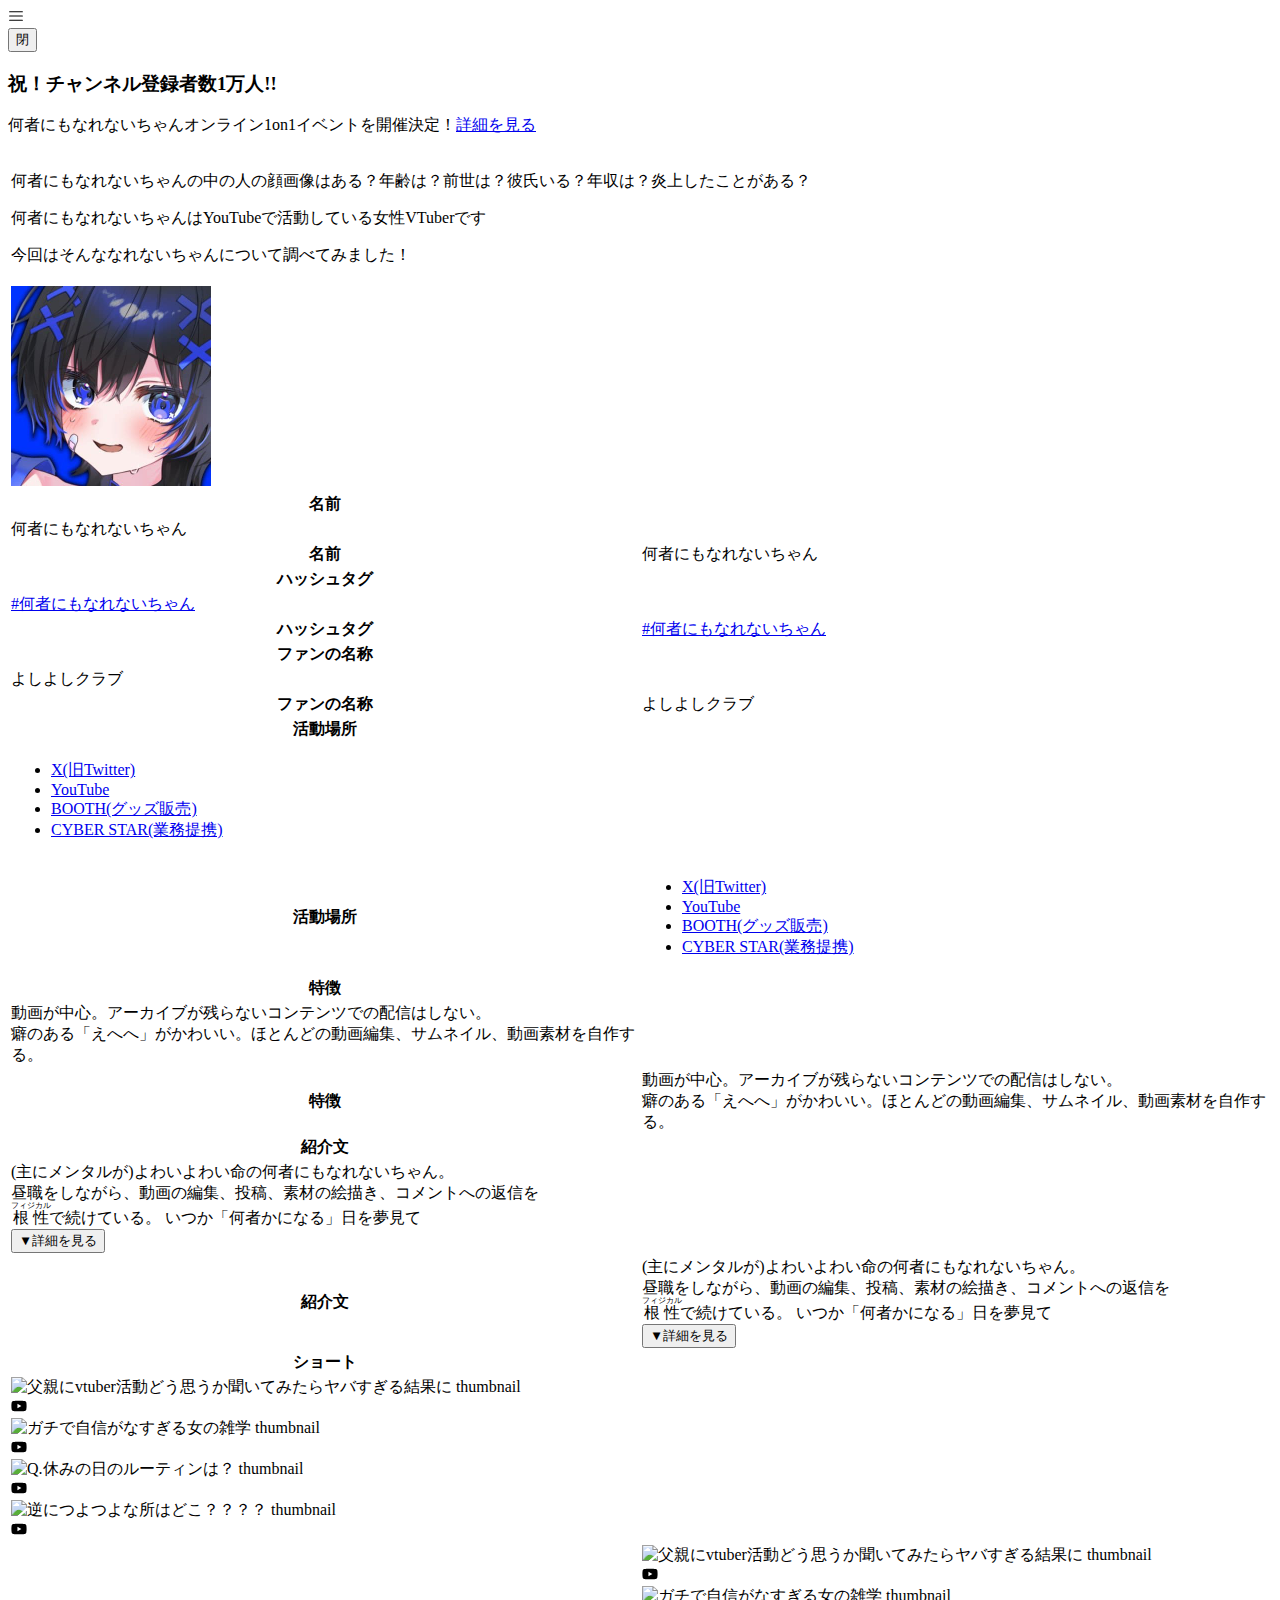
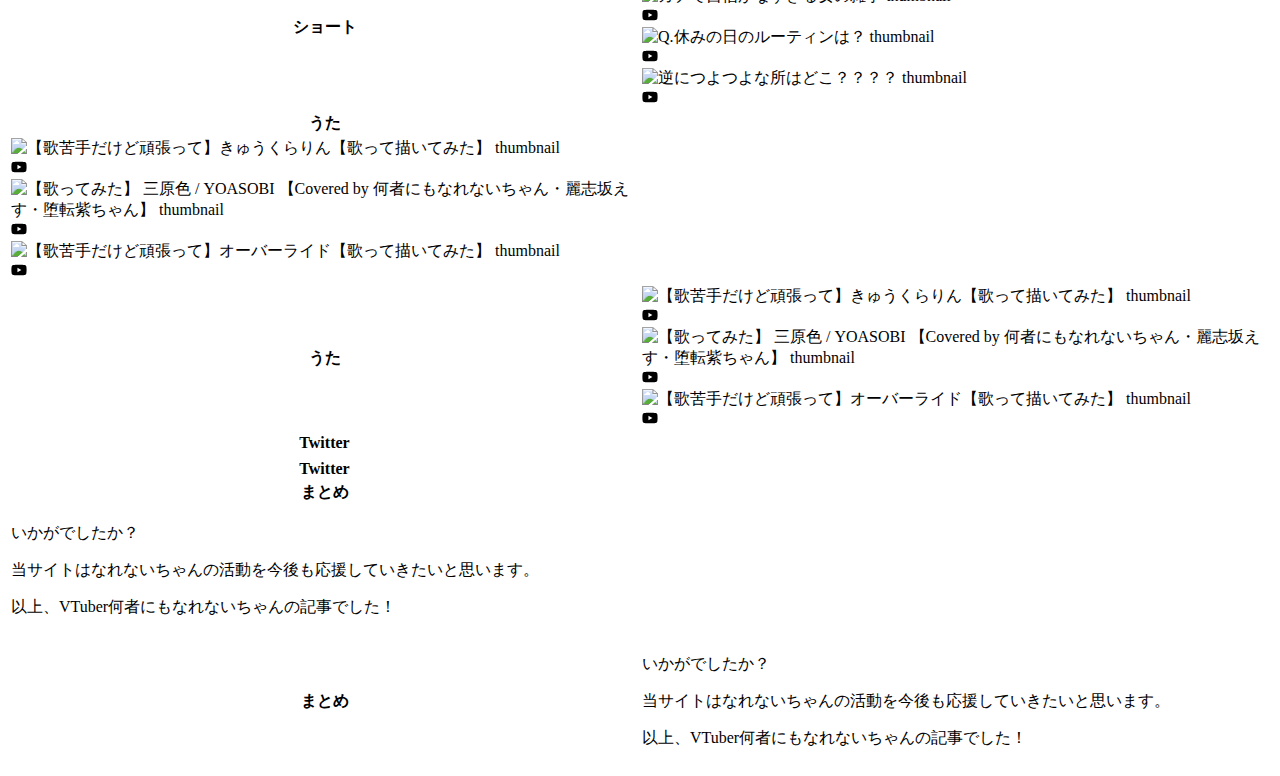
==== commit 9e793713: "デプロイ" ====
--- a/docs/index.html
+++ b/docs/index.html
@@ -1 +1 @@
-<!DOCTYPE html><html lang="ja"><head><meta charSet="utf-8"/><meta name="viewport" content="width=device-width, initial-scale=1"/><link rel="preload" href="/_next/static/media/569ce4b8f30dc480-s.p.woff2" as="font" crossorigin="" type="font/woff2"/><link rel="preload" href="/_next/static/media/93f479601ee12b01-s.p.woff2" as="font" crossorigin="" type="font/woff2"/><link rel="stylesheet" href="/_next/static/css/a07a160afb043425.css" data-precedence="next"/><link rel="preload" as="script" fetchPriority="low" href="/_next/static/chunks/webpack-d2306da0eee58c02.js"/><script src="/_next/static/chunks/4bd1b696-e92d6e4d8289d973.js" async=""></script><script src="/_next/static/chunks/517-07d7d85d3dcf6fee.js" async=""></script><script src="/_next/static/chunks/main-app-63c93d78a0a155d5.js" async=""></script><script src="/_next/static/chunks/370b0802-0af88ed3bd3099eb.js" async=""></script><script src="/_next/static/chunks/8e1d74a4-9799bbae040d77a9.js" async=""></script><script src="/_next/static/chunks/173-09f9817a8afa96b6.js" async=""></script><script src="/_next/static/chunks/768-83dcba7cc795e218.js" async=""></script><script src="/_next/static/chunks/app/page-ee8e7eda8bc5592a.js" async=""></script><meta name="next-size-adjust" content=""/><title>何者にもなれないちゃんWiki【非公式】</title><meta name="description" content="何者にもなれないちゃんWiki【非公式】です"/><link rel="icon" href="/favicon.ico" type="image/x-icon" sizes="16x16"/><script src="/_next/static/chunks/polyfills-42372ed130431b0a.js" noModule=""></script></head><body class="__variable_4d318d __variable_ea5f4b antialiased"><div class="min-h-screen bg-narenaiBlueBG"><div class="absolute inset-0 overflow-hidden z-0 opacity-25 pointer-events-none"></div><div class="fixed top-2 right-4 z-50"><svg stroke="currentColor" fill="none" stroke-width="0" viewBox="0 0 15 15" class="w-8 h-8 cursor-pointer" height="1em" width="1em" xmlns="http://www.w3.org/2000/svg"><path fill-rule="evenodd" clip-rule="evenodd" d="M1.5 3C1.22386 3 1 3.22386 1 3.5C1 3.77614 1.22386 4 1.5 4H13.5C13.7761 4 14 3.77614 14 3.5C14 3.22386 13.7761 3 13.5 3H1.5ZM1 7.5C1 7.22386 1.22386 7 1.5 7H13.5C13.7761 7 14 7.22386 14 7.5C14 7.77614 13.7761 8 13.5 8H1.5C1.22386 8 1 7.77614 1 7.5ZM1 11.5C1 11.2239 1.22386 11 1.5 11H13.5C13.7761 11 14 11.2239 14 11.5C14 11.7761 13.7761 12 13.5 12H1.5C1.22386 12 1 11.7761 1 11.5Z" fill="currentColor"></path></svg></div><div class="p-6"><div class="flex items-start justify-center"><table class="border-gray-300"><tbody><tr><td colSpan="2"><img loading="lazy" alt="タイトル" src="title.png" class="mx-auto" width="360"/></td></tr><tr><td colSpan="2"><img loading="lazy" alt="なれないちゃんのアイコン" src="icon.jpg" class="rounded-full m-2 mx-auto" width="200" height="200"/></td></tr><tr class="border-b border-gray-200 sm:hidden"><th class="py-2 px-4 text-narenaiBlue font-medium text-center align-top">名前</th></tr><tr class="border-b border-gray-200 sm:hidden"><td class="py-2 px-4 text-gray-900 text-left">何者にもなれないちゃん</td></tr><tr class="hidden border-b border-gray-200 sm:table-row"><th class="py-2 px-4 text-narenaiBlue font-medium align-top text-center writing-mode-horizontal sm:writing-mode-vertical">名前</th><td class="py-2 px-4 text-gray-900 text-left">何者にもなれないちゃん</td></tr><tr class="border-b border-gray-200 sm:hidden"><th class="py-2 px-4 text-narenaiBlue font-medium text-center align-top">ハッシュタグ</th></tr><tr class="border-b border-gray-200 sm:hidden"><td class="py-2 px-4 text-gray-900 text-left"><a target="_blank" rel="noopener noreferrer" href="https://x.com/search?q=%23%E4%BD%95%E8%80%85%E3%81%AB%E3%82%82%E3%81%AA%E3%82%8C%E3%81%AA%E3%81%84%E3%81%A1%E3%82%83%E3%82%93&amp;src=typed_query">#何者にもなれないちゃん</a></td></tr><tr class="hidden border-b border-gray-200 sm:table-row"><th class="py-2 px-4 text-narenaiBlue font-medium align-top text-center writing-mode-horizontal sm:writing-mode-vertical">ハッシュタグ</th><td class="py-2 px-4 text-gray-900 text-left"><a target="_blank" rel="noopener noreferrer" href="https://x.com/search?q=%23%E4%BD%95%E8%80%85%E3%81%AB%E3%82%82%E3%81%AA%E3%82%8C%E3%81%AA%E3%81%84%E3%81%A1%E3%82%83%E3%82%93&amp;src=typed_query">#何者にもなれないちゃん</a></td></tr><tr class="border-b border-gray-200 sm:hidden"><th class="py-2 px-4 text-narenaiBlue font-medium text-center align-top">ファンの名称</th></tr><tr class="border-b border-gray-200 sm:hidden"><td class="py-2 px-4 text-gray-900 text-left">よしよしクラブ</td></tr><tr class="hidden border-b border-gray-200 sm:table-row"><th class="py-2 px-4 text-narenaiBlue font-medium align-top text-center writing-mode-horizontal sm:writing-mode-vertical">ファンの名称</th><td class="py-2 px-4 text-gray-900 text-left">よしよしクラブ</td></tr><tr class="border-b border-gray-200 sm:hidden"><th class="py-2 px-4 text-narenaiBlue font-medium text-center align-top">活動場所</th></tr><tr class="border-b border-gray-200 sm:hidden"><td class="py-2 px-4 text-gray-900 text-left"><ul class="list-disc list-inside"><li><a target="_blank" rel="noopener noreferrer" href="https://x.com/72mono70nai">X(旧Twitter)</a></li><li><a target="_blank" rel="noopener noreferrer" href="https://www.youtube.com/@72mono70nai">YouTube</a></li><li><a target="_blank" rel="noopener noreferrer" href="https://72mono70nai.booth.pm/">グッズ販売</a></li></ul></td></tr><tr class="hidden border-b border-gray-200 sm:table-row"><th class="py-2 px-4 text-narenaiBlue font-medium align-top text-center writing-mode-horizontal sm:writing-mode-vertical">活動場所</th><td class="py-2 px-4 text-gray-900 text-left"><ul class="list-disc list-inside"><li><a target="_blank" rel="noopener noreferrer" href="https://x.com/72mono70nai">X(旧Twitter)</a></li><li><a target="_blank" rel="noopener noreferrer" href="https://www.youtube.com/@72mono70nai">YouTube</a></li><li><a target="_blank" rel="noopener noreferrer" href="https://72mono70nai.booth.pm/">グッズ販売</a></li></ul></td></tr><tr class="border-b border-gray-200 sm:hidden"><th class="py-2 px-4 text-narenaiBlue font-medium text-center align-top">特徴</th></tr><tr class="border-b border-gray-200 sm:hidden"><td class="py-2 px-4 text-gray-900 text-left">動画が中心。アーカイブが残らないコンテンツでの配信はしない。<br class="hidden lg:block"/>癖のある「えへへ」がかわいい。ほとんどの動画編集、サムネイル、動画素材を自作する。<br class="hidden lg:block"/></td></tr><tr class="hidden border-b border-gray-200 sm:table-row"><th class="py-2 px-4 text-narenaiBlue font-medium align-top text-center writing-mode-horizontal sm:writing-mode-vertical">特徴</th><td class="py-2 px-4 text-gray-900 text-left">動画が中心。アーカイブが残らないコンテンツでの配信はしない。<br class="hidden lg:block"/>癖のある「えへへ」がかわいい。ほとんどの動画編集、サムネイル、動画素材を自作する。<br class="hidden lg:block"/></td></tr><tr class="border-b border-gray-200 sm:hidden"><th class="py-2 px-4 text-narenaiBlue font-medium text-center align-top">紹介文</th></tr><tr class="border-b border-gray-200 sm:hidden"><td class="py-2 px-4 text-gray-900 text-left">(主にメンタルが)よわいよわい命の何者にもなれないちゃん。<br class="hidden lg:block"/>昼職をしながら、動画の編集、投稿、素材の絵描き、コメントへの返信を<br class="hidden lg:block"/><ruby>根性<rp>(</rp><rt>フィジカル</rt><rp>)</rp></ruby>で続けている。 いつか「何者かになる」日を夢見て<br/><button class="text-orange-500 underline font-semibold">▼詳細を見る</button></td></tr><tr class="hidden border-b border-gray-200 sm:table-row"><th class="py-2 px-4 text-narenaiBlue font-medium align-top text-center writing-mode-horizontal sm:writing-mode-vertical">紹介文</th><td class="py-2 px-4 text-gray-900 text-left">(主にメンタルが)よわいよわい命の何者にもなれないちゃん。<br class="hidden lg:block"/>昼職をしながら、動画の編集、投稿、素材の絵描き、コメントへの返信を<br class="hidden lg:block"/><ruby>根性<rp>(</rp><rt>フィジカル</rt><rp>)</rp></ruby>で続けている。 いつか「何者かになる」日を夢見て<br/><button class="text-orange-500 underline font-semibold">▼詳細を見る</button></td></tr><tr class="border-b border-gray-200 sm:hidden"><th class="py-2 px-4 text-narenaiBlue font-medium text-center align-top">ショート</th></tr><tr class="border-b border-gray-200 sm:hidden"><td class="py-2 px-4 text-gray-900 text-left"><div class="md:grid md:grid-cols-2 md:gap-4"><div class="mt-4 w-[252px] h-[448px] relative mx-auto"><div class="relative w-full h-full cursor-pointer bg-black"><img loading="lazy" src="https://img.youtube.com/vi/s1lrSBea0vs/hqdefault.jpg" alt="父親にvtuber活動どう思うか聞いてみたらヤバすぎる結果に thumbnail" class="w-full h-full object-cover"/><div class="absolute inset-0 flex items-center justify-center bg-black bg-opacity-20"><svg stroke="currentColor" fill="currentColor" stroke-width="0" viewBox="0 0 576 512" class="text-red-500 w-16 h-16" height="1em" width="1em" xmlns="http://www.w3.org/2000/svg"><path d="M549.655 124.083c-6.281-23.65-24.787-42.276-48.284-48.597C458.781 64 288 64 288 64S117.22 64 74.629 75.486c-23.497 6.322-42.003 24.947-48.284 48.597-11.412 42.867-11.412 132.305-11.412 132.305s0 89.438 11.412 132.305c6.281 23.65 24.787 41.5 48.284 47.821C117.22 448 288 448 288 448s170.78 0 213.371-11.486c23.497-6.321 42.003-24.171 48.284-47.821 11.412-42.867 11.412-132.305 11.412-132.305s0-89.438-11.412-132.305zm-317.51 213.508V175.185l142.739 81.205-142.739 81.201z"></path></svg></div></div></div><div class="mt-4 w-[252px] h-[448px] relative mx-auto"><div class="relative w-full h-full cursor-pointer bg-black"><img loading="lazy" src="https://img.youtube.com/vi/FoPALvsCe9Q/hqdefault.jpg" alt="ガチで自信がなすぎる女の雑学 thumbnail" class="w-full h-full object-cover"/><div class="absolute inset-0 flex items-center justify-center bg-black bg-opacity-20"><svg stroke="currentColor" fill="currentColor" stroke-width="0" viewBox="0 0 576 512" class="text-red-500 w-16 h-16" height="1em" width="1em" xmlns="http://www.w3.org/2000/svg"><path d="M549.655 124.083c-6.281-23.65-24.787-42.276-48.284-48.597C458.781 64 288 64 288 64S117.22 64 74.629 75.486c-23.497 6.322-42.003 24.947-48.284 48.597-11.412 42.867-11.412 132.305-11.412 132.305s0 89.438 11.412 132.305c6.281 23.65 24.787 41.5 48.284 47.821C117.22 448 288 448 288 448s170.78 0 213.371-11.486c23.497-6.321 42.003-24.171 48.284-47.821 11.412-42.867 11.412-132.305 11.412-132.305s0-89.438-11.412-132.305zm-317.51 213.508V175.185l142.739 81.205-142.739 81.201z"></path></svg></div></div></div><div class="mt-4 w-[252px] h-[448px] relative mx-auto"><div class="relative w-full h-full cursor-pointer bg-black"><img loading="lazy" src="https://img.youtube.com/vi/DIauM411uFE/hqdefault.jpg" alt="Q.休みの日のルーティンは？ thumbnail" class="w-full h-full object-cover"/><div class="absolute inset-0 flex items-center justify-center bg-black bg-opacity-20"><svg stroke="currentColor" fill="currentColor" stroke-width="0" viewBox="0 0 576 512" class="text-red-500 w-16 h-16" height="1em" width="1em" xmlns="http://www.w3.org/2000/svg"><path d="M549.655 124.083c-6.281-23.65-24.787-42.276-48.284-48.597C458.781 64 288 64 288 64S117.22 64 74.629 75.486c-23.497 6.322-42.003 24.947-48.284 48.597-11.412 42.867-11.412 132.305-11.412 132.305s0 89.438 11.412 132.305c6.281 23.65 24.787 41.5 48.284 47.821C117.22 448 288 448 288 448s170.78 0 213.371-11.486c23.497-6.321 42.003-24.171 48.284-47.821 11.412-42.867 11.412-132.305 11.412-132.305s0-89.438-11.412-132.305zm-317.51 213.508V175.185l142.739 81.205-142.739 81.201z"></path></svg></div></div></div><div class="mt-4 w-[252px] h-[448px] relative mx-auto"><div class="relative w-full h-full cursor-pointer bg-black"><img loading="lazy" src="https://img.youtube.com/vi/OKWm7BJ47_I/hqdefault.jpg" alt="逆につよつよな所はどこ？？？？ thumbnail" class="w-full h-full object-cover"/><div class="absolute inset-0 flex items-center justify-center bg-black bg-opacity-20"><svg stroke="currentColor" fill="currentColor" stroke-width="0" viewBox="0 0 576 512" class="text-red-500 w-16 h-16" height="1em" width="1em" xmlns="http://www.w3.org/2000/svg"><path d="M549.655 124.083c-6.281-23.65-24.787-42.276-48.284-48.597C458.781 64 288 64 288 64S117.22 64 74.629 75.486c-23.497 6.322-42.003 24.947-48.284 48.597-11.412 42.867-11.412 132.305-11.412 132.305s0 89.438 11.412 132.305c6.281 23.65 24.787 41.5 48.284 47.821C117.22 448 288 448 288 448s170.78 0 213.371-11.486c23.497-6.321 42.003-24.171 48.284-47.821 11.412-42.867 11.412-132.305 11.412-132.305s0-89.438-11.412-132.305zm-317.51 213.508V175.185l142.739 81.205-142.739 81.201z"></path></svg></div></div></div></div></td></tr><tr class="hidden border-b border-gray-200 sm:table-row"><th class="py-2 px-4 text-narenaiBlue font-medium align-top text-center writing-mode-horizontal sm:writing-mode-vertical">ショート</th><td class="py-2 px-4 text-gray-900 text-left"><div class="md:grid md:grid-cols-2 md:gap-4"><div class="mt-4 w-[252px] h-[448px] relative mx-auto"><div class="relative w-full h-full cursor-pointer bg-black"><img loading="lazy" src="https://img.youtube.com/vi/s1lrSBea0vs/hqdefault.jpg" alt="父親にvtuber活動どう思うか聞いてみたらヤバすぎる結果に thumbnail" class="w-full h-full object-cover"/><div class="absolute inset-0 flex items-center justify-center bg-black bg-opacity-20"><svg stroke="currentColor" fill="currentColor" stroke-width="0" viewBox="0 0 576 512" class="text-red-500 w-16 h-16" height="1em" width="1em" xmlns="http://www.w3.org/2000/svg"><path d="M549.655 124.083c-6.281-23.65-24.787-42.276-48.284-48.597C458.781 64 288 64 288 64S117.22 64 74.629 75.486c-23.497 6.322-42.003 24.947-48.284 48.597-11.412 42.867-11.412 132.305-11.412 132.305s0 89.438 11.412 132.305c6.281 23.65 24.787 41.5 48.284 47.821C117.22 448 288 448 288 448s170.78 0 213.371-11.486c23.497-6.321 42.003-24.171 48.284-47.821 11.412-42.867 11.412-132.305 11.412-132.305s0-89.438-11.412-132.305zm-317.51 213.508V175.185l142.739 81.205-142.739 81.201z"></path></svg></div></div></div><div class="mt-4 w-[252px] h-[448px] relative mx-auto"><div class="relative w-full h-full cursor-pointer bg-black"><img loading="lazy" src="https://img.youtube.com/vi/FoPALvsCe9Q/hqdefault.jpg" alt="ガチで自信がなすぎる女の雑学 thumbnail" class="w-full h-full object-cover"/><div class="absolute inset-0 flex items-center justify-center bg-black bg-opacity-20"><svg stroke="currentColor" fill="currentColor" stroke-width="0" viewBox="0 0 576 512" class="text-red-500 w-16 h-16" height="1em" width="1em" xmlns="http://www.w3.org/2000/svg"><path d="M549.655 124.083c-6.281-23.65-24.787-42.276-48.284-48.597C458.781 64 288 64 288 64S117.22 64 74.629 75.486c-23.497 6.322-42.003 24.947-48.284 48.597-11.412 42.867-11.412 132.305-11.412 132.305s0 89.438 11.412 132.305c6.281 23.65 24.787 41.5 48.284 47.821C117.22 448 288 448 288 448s170.78 0 213.371-11.486c23.497-6.321 42.003-24.171 48.284-47.821 11.412-42.867 11.412-132.305 11.412-132.305s0-89.438-11.412-132.305zm-317.51 213.508V175.185l142.739 81.205-142.739 81.201z"></path></svg></div></div></div><div class="mt-4 w-[252px] h-[448px] relative mx-auto"><div class="relative w-full h-full cursor-pointer bg-black"><img loading="lazy" src="https://img.youtube.com/vi/DIauM411uFE/hqdefault.jpg" alt="Q.休みの日のルーティンは？ thumbnail" class="w-full h-full object-cover"/><div class="absolute inset-0 flex items-center justify-center bg-black bg-opacity-20"><svg stroke="currentColor" fill="currentColor" stroke-width="0" viewBox="0 0 576 512" class="text-red-500 w-16 h-16" height="1em" width="1em" xmlns="http://www.w3.org/2000/svg"><path d="M549.655 124.083c-6.281-23.65-24.787-42.276-48.284-48.597C458.781 64 288 64 288 64S117.22 64 74.629 75.486c-23.497 6.322-42.003 24.947-48.284 48.597-11.412 42.867-11.412 132.305-11.412 132.305s0 89.438 11.412 132.305c6.281 23.65 24.787 41.5 48.284 47.821C117.22 448 288 448 288 448s170.78 0 213.371-11.486c23.497-6.321 42.003-24.171 48.284-47.821 11.412-42.867 11.412-132.305 11.412-132.305s0-89.438-11.412-132.305zm-317.51 213.508V175.185l142.739 81.205-142.739 81.201z"></path></svg></div></div></div><div class="mt-4 w-[252px] h-[448px] relative mx-auto"><div class="relative w-full h-full cursor-pointer bg-black"><img loading="lazy" src="https://img.youtube.com/vi/OKWm7BJ47_I/hqdefault.jpg" alt="逆につよつよな所はどこ？？？？ thumbnail" class="w-full h-full object-cover"/><div class="absolute inset-0 flex items-center justify-center bg-black bg-opacity-20"><svg stroke="currentColor" fill="currentColor" stroke-width="0" viewBox="0 0 576 512" class="text-red-500 w-16 h-16" height="1em" width="1em" xmlns="http://www.w3.org/2000/svg"><path d="M549.655 124.083c-6.281-23.65-24.787-42.276-48.284-48.597C458.781 64 288 64 288 64S117.22 64 74.629 75.486c-23.497 6.322-42.003 24.947-48.284 48.597-11.412 42.867-11.412 132.305-11.412 132.305s0 89.438 11.412 132.305c6.281 23.65 24.787 41.5 48.284 47.821C117.22 448 288 448 288 448s170.78 0 213.371-11.486c23.497-6.321 42.003-24.171 48.284-47.821 11.412-42.867 11.412-132.305 11.412-132.305s0-89.438-11.412-132.305zm-317.51 213.508V175.185l142.739 81.205-142.739 81.201z"></path></svg></div></div></div></div></td></tr><tr class="border-b border-gray-200 sm:hidden"><th class="py-2 px-4 text-narenaiBlue font-medium text-center align-top">うた</th></tr><tr class="border-b border-gray-200 sm:hidden"><td class="py-2 px-4 text-gray-900 text-left"><div class="my-4 md:w-[480px] md:h-[270px] relative mx-auto"><div class="relative w-full h-full cursor-pointer bg-black"><img loading="lazy" src="https://img.youtube.com/vi/SKGL1ro_1h8/hqdefault.jpg" alt="【歌苦手だけど頑張って】きゅうくらりん【歌って描いてみた】 thumbnail" class="w-full h-full object-cover"/><div class="absolute inset-0 flex items-center justify-center bg-black bg-opacity-20"><svg stroke="currentColor" fill="currentColor" stroke-width="0" viewBox="0 0 576 512" class="text-red-500 w-16 h-16" height="1em" width="1em" xmlns="http://www.w3.org/2000/svg"><path d="M549.655 124.083c-6.281-23.65-24.787-42.276-48.284-48.597C458.781 64 288 64 288 64S117.22 64 74.629 75.486c-23.497 6.322-42.003 24.947-48.284 48.597-11.412 42.867-11.412 132.305-11.412 132.305s0 89.438 11.412 132.305c6.281 23.65 24.787 41.5 48.284 47.821C117.22 448 288 448 288 448s170.78 0 213.371-11.486c23.497-6.321 42.003-24.171 48.284-47.821 11.412-42.867 11.412-132.305 11.412-132.305s0-89.438-11.412-132.305zm-317.51 213.508V175.185l142.739 81.205-142.739 81.201z"></path></svg></div></div></div><div class="my-4 md:w-[480px] md:h-[270px] relative mx-auto"><div class="relative w-full h-full cursor-pointer bg-black"><img loading="lazy" src="https://img.youtube.com/vi/qeKRedg7hU4/hqdefault.jpg" alt="【歌ってみた】 三原色  /  YOASOBI 【Covered by 何者にもなれないちゃん・麗志坂えす・堕転紫ちゃん】 thumbnail" class="w-full h-full object-cover"/><div class="absolute inset-0 flex items-center justify-center bg-black bg-opacity-20"><svg stroke="currentColor" fill="currentColor" stroke-width="0" viewBox="0 0 576 512" class="text-red-500 w-16 h-16" height="1em" width="1em" xmlns="http://www.w3.org/2000/svg"><path d="M549.655 124.083c-6.281-23.65-24.787-42.276-48.284-48.597C458.781 64 288 64 288 64S117.22 64 74.629 75.486c-23.497 6.322-42.003 24.947-48.284 48.597-11.412 42.867-11.412 132.305-11.412 132.305s0 89.438 11.412 132.305c6.281 23.65 24.787 41.5 48.284 47.821C117.22 448 288 448 288 448s170.78 0 213.371-11.486c23.497-6.321 42.003-24.171 48.284-47.821 11.412-42.867 11.412-132.305 11.412-132.305s0-89.438-11.412-132.305zm-317.51 213.508V175.185l142.739 81.205-142.739 81.201z"></path></svg></div></div></div><div class="my-4 md:w-[480px] md:h-[270px] relative mx-auto"><div class="relative w-full h-full cursor-pointer bg-black"><img loading="lazy" src="https://img.youtube.com/vi/xxwzWdSgBPg/hqdefault.jpg" alt="【歌苦手だけど頑張って】オーバーライド【歌って描いてみた】 thumbnail" class="w-full h-full object-cover"/><div class="absolute inset-0 flex items-center justify-center bg-black bg-opacity-20"><svg stroke="currentColor" fill="currentColor" stroke-width="0" viewBox="0 0 576 512" class="text-red-500 w-16 h-16" height="1em" width="1em" xmlns="http://www.w3.org/2000/svg"><path d="M549.655 124.083c-6.281-23.65-24.787-42.276-48.284-48.597C458.781 64 288 64 288 64S117.22 64 74.629 75.486c-23.497 6.322-42.003 24.947-48.284 48.597-11.412 42.867-11.412 132.305-11.412 132.305s0 89.438 11.412 132.305c6.281 23.65 24.787 41.5 48.284 47.821C117.22 448 288 448 288 448s170.78 0 213.371-11.486c23.497-6.321 42.003-24.171 48.284-47.821 11.412-42.867 11.412-132.305 11.412-132.305s0-89.438-11.412-132.305zm-317.51 213.508V175.185l142.739 81.205-142.739 81.201z"></path></svg></div></div></div></td></tr><tr class="hidden border-b border-gray-200 sm:table-row"><th class="py-2 px-4 text-narenaiBlue font-medium align-top text-center writing-mode-horizontal sm:writing-mode-vertical">うた</th><td class="py-2 px-4 text-gray-900 text-left"><div class="my-4 md:w-[480px] md:h-[270px] relative mx-auto"><div class="relative w-full h-full cursor-pointer bg-black"><img loading="lazy" src="https://img.youtube.com/vi/SKGL1ro_1h8/hqdefault.jpg" alt="【歌苦手だけど頑張って】きゅうくらりん【歌って描いてみた】 thumbnail" class="w-full h-full object-cover"/><div class="absolute inset-0 flex items-center justify-center bg-black bg-opacity-20"><svg stroke="currentColor" fill="currentColor" stroke-width="0" viewBox="0 0 576 512" class="text-red-500 w-16 h-16" height="1em" width="1em" xmlns="http://www.w3.org/2000/svg"><path d="M549.655 124.083c-6.281-23.65-24.787-42.276-48.284-48.597C458.781 64 288 64 288 64S117.22 64 74.629 75.486c-23.497 6.322-42.003 24.947-48.284 48.597-11.412 42.867-11.412 132.305-11.412 132.305s0 89.438 11.412 132.305c6.281 23.65 24.787 41.5 48.284 47.821C117.22 448 288 448 288 448s170.78 0 213.371-11.486c23.497-6.321 42.003-24.171 48.284-47.821 11.412-42.867 11.412-132.305 11.412-132.305s0-89.438-11.412-132.305zm-317.51 213.508V175.185l142.739 81.205-142.739 81.201z"></path></svg></div></div></div><div class="my-4 md:w-[480px] md:h-[270px] relative mx-auto"><div class="relative w-full h-full cursor-pointer bg-black"><img loading="lazy" src="https://img.youtube.com/vi/qeKRedg7hU4/hqdefault.jpg" alt="【歌ってみた】 三原色  /  YOASOBI 【Covered by 何者にもなれないちゃん・麗志坂えす・堕転紫ちゃん】 thumbnail" class="w-full h-full object-cover"/><div class="absolute inset-0 flex items-center justify-center bg-black bg-opacity-20"><svg stroke="currentColor" fill="currentColor" stroke-width="0" viewBox="0 0 576 512" class="text-red-500 w-16 h-16" height="1em" width="1em" xmlns="http://www.w3.org/2000/svg"><path d="M549.655 124.083c-6.281-23.65-24.787-42.276-48.284-48.597C458.781 64 288 64 288 64S117.22 64 74.629 75.486c-23.497 6.322-42.003 24.947-48.284 48.597-11.412 42.867-11.412 132.305-11.412 132.305s0 89.438 11.412 132.305c6.281 23.65 24.787 41.5 48.284 47.821C117.22 448 288 448 288 448s170.78 0 213.371-11.486c23.497-6.321 42.003-24.171 48.284-47.821 11.412-42.867 11.412-132.305 11.412-132.305s0-89.438-11.412-132.305zm-317.51 213.508V175.185l142.739 81.205-142.739 81.201z"></path></svg></div></div></div><div class="my-4 md:w-[480px] md:h-[270px] relative mx-auto"><div class="relative w-full h-full cursor-pointer bg-black"><img loading="lazy" src="https://img.youtube.com/vi/xxwzWdSgBPg/hqdefault.jpg" alt="【歌苦手だけど頑張って】オーバーライド【歌って描いてみた】 thumbnail" class="w-full h-full object-cover"/><div class="absolute inset-0 flex items-center justify-center bg-black bg-opacity-20"><svg stroke="currentColor" fill="currentColor" stroke-width="0" viewBox="0 0 576 512" class="text-red-500 w-16 h-16" height="1em" width="1em" xmlns="http://www.w3.org/2000/svg"><path d="M549.655 124.083c-6.281-23.65-24.787-42.276-48.284-48.597C458.781 64 288 64 288 64S117.22 64 74.629 75.486c-23.497 6.322-42.003 24.947-48.284 48.597-11.412 42.867-11.412 132.305-11.412 132.305s0 89.438 11.412 132.305c6.281 23.65 24.787 41.5 48.284 47.821C117.22 448 288 448 288 448s170.78 0 213.371-11.486c23.497-6.321 42.003-24.171 48.284-47.821 11.412-42.867 11.412-132.305 11.412-132.305s0-89.438-11.412-132.305zm-317.51 213.508V175.185l142.739 81.205-142.739 81.201z"></path></svg></div></div></div></td></tr><tr class="border-b border-gray-200 sm:hidden"><th class="py-2 px-4 text-narenaiBlue font-medium text-center align-top">Twitter</th></tr><tr class="border-b border-gray-200 sm:hidden"><td class="py-2 px-4 text-gray-900 text-left"><div></div></td></tr><tr class="hidden border-b border-gray-200 sm:table-row"><th class="py-2 px-4 text-narenaiBlue font-medium align-top text-center writing-mode-horizontal sm:writing-mode-vertical">Twitter</th><td class="py-2 px-4 text-gray-900 text-left"><div></div></td></tr></tbody></table></div></div></div><script src="/_next/static/chunks/webpack-d2306da0eee58c02.js" async=""></script><script>(self.__next_f=self.__next_f||[]).push([0])</script><script>self.__next_f.push([1,"1:\"$Sreact.fragment\"\n2:I[5244,[],\"\"]\n3:I[3866,[],\"\"]\n4:I[7033,[],\"ClientPageRoot\"]\n5:I[7816,[\"429\",\"static/chunks/370b0802-0af88ed3bd3099eb.js\",\"711\",\"static/chunks/8e1d74a4-9799bbae040d77a9.js\",\"173\",\"static/chunks/173-09f9817a8afa96b6.js\",\"768\",\"static/chunks/768-83dcba7cc795e218.js\",\"974\",\"static/chunks/app/page-ee8e7eda8bc5592a.js\"],\"default\"]\n8:I[6213,[],\"OutletBoundary\"]\na:I[6213,[],\"MetadataBoundary\"]\nc:I[6213,[],\"ViewportBoundary\"]\ne:I[4835,[],\"\"]\n:HL[\"/_next/static/media/569ce4b8f30dc480-s.p.woff2\",\"font\",{\"crossOrigin\":\"\",\"type\":\"font/woff2\"}]\n:HL[\"/_next/static/media/93f479601ee12b01-s.p.woff2\",\"font\",{\"crossOrigin\":\"\",\"type\":\"font/woff2\"}]\n:HL[\"/_next/static/css/a07a160afb043425.css\",\"style\"]\n"])</script><script>self.__next_f.push([1,"0:{\"P\":null,\"b\":\"XsxabJzcXw6d27qDLB0Cw\",\"p\":\"\",\"c\":[\"\",\"\"],\"i\":false,\"f\":[[[\"\",{\"children\":[\"__PAGE__\",{}]},\"$undefined\",\"$undefined\",true],[\"\",[\"$\",\"$1\",\"c\",{\"children\":[[[\"$\",\"link\",\"0\",{\"rel\":\"stylesheet\",\"href\":\"/_next/static/css/a07a160afb043425.css\",\"precedence\":\"next\",\"crossOrigin\":\"$undefined\",\"nonce\":\"$undefined\"}]],[\"$\",\"html\",null,{\"lang\":\"ja\",\"children\":[null,[\"$\",\"body\",null,{\"className\":\"__variable_4d318d __variable_ea5f4b antialiased\",\"children\":[\"$\",\"$L2\",null,{\"parallelRouterKey\":\"children\",\"segmentPath\":[\"children\"],\"error\":\"$undefined\",\"errorStyles\":\"$undefined\",\"errorScripts\":\"$undefined\",\"template\":[\"$\",\"$L3\",null,{}],\"templateStyles\":\"$undefined\",\"templateScripts\":\"$undefined\",\"notFound\":[[],[[\"$\",\"title\",null,{\"children\":\"404: This page could not be found.\"}],[\"$\",\"div\",null,{\"style\":{\"fontFamily\":\"system-ui,\\\"Segoe UI\\\",Roboto,Helvetica,Arial,sans-serif,\\\"Apple Color Emoji\\\",\\\"Segoe UI Emoji\\\"\",\"height\":\"100vh\",\"textAlign\":\"center\",\"display\":\"flex\",\"flexDirection\":\"column\",\"alignItems\":\"center\",\"justifyContent\":\"center\"},\"children\":[\"$\",\"div\",null,{\"children\":[[\"$\",\"style\",null,{\"dangerouslySetInnerHTML\":{\"__html\":\"body{color:#000;background:#fff;margin:0}.next-error-h1{border-right:1px solid rgba(0,0,0,.3)}@media (prefers-color-scheme:dark){body{color:#fff;background:#000}.next-error-h1{border-right:1px solid rgba(255,255,255,.3)}}\"}}],[\"$\",\"h1\",null,{\"className\":\"next-error-h1\",\"style\":{\"display\":\"inline-block\",\"margin\":\"0 20px 0 0\",\"padding\":\"0 23px 0 0\",\"fontSize\":24,\"fontWeight\":500,\"verticalAlign\":\"top\",\"lineHeight\":\"49px\"},\"children\":404}],[\"$\",\"div\",null,{\"style\":{\"display\":\"inline-block\"},\"children\":[\"$\",\"h2\",null,{\"style\":{\"fontSize\":14,\"fontWeight\":400,\"lineHeight\":\"49px\",\"margin\":0},\"children\":\"This page could not be found.\"}]}]]}]}]]],\"forbidden\":\"$undefined\",\"unauthorized\":\"$undefined\"}]}]]}]]}],{\"children\":[\"__PAGE__\",[\"$\",\"$1\",\"c\",{\"children\":[[\"$\",\"$L4\",null,{\"Component\":\"$5\",\"searchParams\":{},\"params\":{},\"promises\":[\"$@6\",\"$@7\"]}],null,[\"$\",\"$L8\",null,{\"children\":\"$L9\"}]]}],{},null,false]},null,false],[\"$\",\"$1\",\"h\",{\"children\":[null,[\"$\",\"$1\",\"b-gm9uFBeMmzOalSk7jIL\",{\"children\":[[\"$\",\"$La\",null,{\"children\":\"$Lb\"}],[\"$\",\"$Lc\",null,{\"children\":\"$Ld\"}],[\"$\",\"meta\",null,{\"name\":\"next-size-adjust\",\"content\":\"\"}]]}]]}],false]],\"m\":\"$undefined\",\"G\":[\"$e\",\"$undefined\"],\"s\":false,\"S\":true}\n"])</script><script>self.__next_f.push([1,"6:{}\n7:{}\n"])</script><script>self.__next_f.push([1,"d:[[\"$\",\"meta\",\"0\",{\"name\":\"viewport\",\"content\":\"width=device-width, initial-scale=1\"}]]\nb:[[\"$\",\"meta\",\"0\",{\"charSet\":\"utf-8\"}],[\"$\",\"title\",\"1\",{\"children\":\"何者にもなれないちゃんWiki【非公式】\"}],[\"$\",\"meta\",\"2\",{\"name\":\"description\",\"content\":\"何者にもなれないちゃんWiki【非公式】です\"}],[\"$\",\"link\",\"3\",{\"rel\":\"icon\",\"href\":\"/favicon.ico\",\"type\":\"image/x-icon\",\"sizes\":\"16x16\"}]]\n"])</script><script>self.__next_f.push([1,"9:null\n"])</script></body></html>+<!DOCTYPE html><html lang="ja"><head><meta charSet="utf-8"/><meta name="viewport" content="width=device-width, initial-scale=1"/><link rel="preload" href="/_next/static/media/569ce4b8f30dc480-s.p.woff2" as="font" crossorigin="" type="font/woff2"/><link rel="preload" href="/_next/static/media/93f479601ee12b01-s.p.woff2" as="font" crossorigin="" type="font/woff2"/><link rel="stylesheet" href="/_next/static/css/df5db48e0a50ac0c.css" data-precedence="next"/><link rel="preload" as="script" fetchPriority="low" href="/_next/static/chunks/webpack-d2306da0eee58c02.js"/><script src="/_next/static/chunks/4bd1b696-e92d6e4d8289d973.js" async=""></script><script src="/_next/static/chunks/517-07d7d85d3dcf6fee.js" async=""></script><script src="/_next/static/chunks/main-app-63c93d78a0a155d5.js" async=""></script><script src="/_next/static/chunks/370b0802-0af88ed3bd3099eb.js" async=""></script><script src="/_next/static/chunks/8e1d74a4-9799bbae040d77a9.js" async=""></script><script src="/_next/static/chunks/173-09f9817a8afa96b6.js" async=""></script><script src="/_next/static/chunks/768-83dcba7cc795e218.js" async=""></script><script src="/_next/static/chunks/app/page-bc7efe20ca15ea5d.js" async=""></script><meta name="next-size-adjust" content=""/><title>何者にもなれないちゃんWiki【非公式】</title><meta name="description" content="何者にもなれないちゃんWiki【非公式】です"/><link rel="icon" href="/favicon.ico" type="image/x-icon" sizes="16x16"/><script src="/_next/static/chunks/polyfills-42372ed130431b0a.js" noModule=""></script></head><body class="__variable_4d318d __variable_ea5f4b antialiased"><div class="min-h-screen bg-narenaiBlueBG"><div class="absolute inset-0 overflow-hidden z-0 opacity-25 pointer-events-none"></div><div class="fixed top-2 right-4 z-50 text-md"><svg stroke="currentColor" fill="none" stroke-width="0" viewBox="0 0 15 15" class="w-8 h-8 cursor-pointer" height="1em" width="1em" xmlns="http://www.w3.org/2000/svg"><path fill-rule="evenodd" clip-rule="evenodd" d="M1.5 3C1.22386 3 1 3.22386 1 3.5C1 3.77614 1.22386 4 1.5 4H13.5C13.7761 4 14 3.77614 14 3.5C14 3.22386 13.7761 3 13.5 3H1.5ZM1 7.5C1 7.22386 1.22386 7 1.5 7H13.5C13.7761 7 14 7.22386 14 7.5C14 7.77614 13.7761 8 13.5 8H1.5C1.22386 8 1 7.77614 1 7.5ZM1 11.5C1 11.2239 1.22386 11 1.5 11H13.5C13.7761 11 14 11.2239 14 11.5C14 11.7761 13.7761 12 13.5 12H1.5C1.22386 12 1 11.7761 1 11.5Z" fill="currentColor"></path></svg></div><div class="fixed bottom-4 right-4 bg-white shadow-lg p-4 rounded-lg border w-80"><button class="absolute top-2 right-2 text-gray-500 hover:text-gray-700 text-xl">閉</button><div><h3 class="text-lg text-center font-bold my-6 text-red-400">祝！チャンネル登録者数1万人!!</h3><p>何者にもなれないちゃんオンライン1on1イベントを開催決定！<a target="_blank" rel="noopener noreferrer" href="https://shop.cyberstar.jp/products/detail/2008">詳細を見る</a></p></div></div><div class="p-6"><div class="flex items-start justify-center"><table class="border-gray-300"><tbody><tr><td colSpan="2"><div><p class="my-4">何者にもなれないちゃんの中の人の顔画像はある？年齢は？前世は？彼氏いる？年収は？炎上したことがある？</p><p class="my-4">何者にもなれないちゃんはYouTubeで活動している女性VTuberです</p><p class="my-4">今回はそんななれないちゃんについて調べてみました！</p></div></td></tr><tr><td colSpan="2"><img loading="lazy" alt="なれないちゃんのアイコン" src="icon.jpg" class="rounded-full m-2 mx-auto" width="200" height="200"/></td></tr><tr class="border-b border-gray-200 sm:hidden"><th class="py-2 px-4 text-narenaiBlue font-medium text-center align-top">名前</th></tr><tr class="border-b border-gray-200 sm:hidden"><td class="py-2 px-4 text-gray-900 text-left">何者にもなれないちゃん</td></tr><tr class="hidden border-b border-gray-200 sm:table-row"><th class="py-2 px-4 text-narenaiBlue font-medium align-top text-center writing-mode-horizontal sm:writing-mode-vertical">名前</th><td class="py-2 px-4 text-gray-900 text-left">何者にもなれないちゃん</td></tr><tr class="border-b border-gray-200 sm:hidden"><th class="py-2 px-4 text-narenaiBlue font-medium text-center align-top">ハッシュタグ</th></tr><tr class="border-b border-gray-200 sm:hidden"><td class="py-2 px-4 text-gray-900 text-left"><a target="_blank" rel="noopener noreferrer" href="https://x.com/search?q=%23%E4%BD%95%E8%80%85%E3%81%AB%E3%82%82%E3%81%AA%E3%82%8C%E3%81%AA%E3%81%84%E3%81%A1%E3%82%83%E3%82%93&amp;src=typed_query">#何者にもなれないちゃん</a></td></tr><tr class="hidden border-b border-gray-200 sm:table-row"><th class="py-2 px-4 text-narenaiBlue font-medium align-top text-center writing-mode-horizontal sm:writing-mode-vertical">ハッシュタグ</th><td class="py-2 px-4 text-gray-900 text-left"><a target="_blank" rel="noopener noreferrer" href="https://x.com/search?q=%23%E4%BD%95%E8%80%85%E3%81%AB%E3%82%82%E3%81%AA%E3%82%8C%E3%81%AA%E3%81%84%E3%81%A1%E3%82%83%E3%82%93&amp;src=typed_query">#何者にもなれないちゃん</a></td></tr><tr class="border-b border-gray-200 sm:hidden"><th class="py-2 px-4 text-narenaiBlue font-medium text-center align-top">ファンの名称</th></tr><tr class="border-b border-gray-200 sm:hidden"><td class="py-2 px-4 text-gray-900 text-left">よしよしクラブ</td></tr><tr class="hidden border-b border-gray-200 sm:table-row"><th class="py-2 px-4 text-narenaiBlue font-medium align-top text-center writing-mode-horizontal sm:writing-mode-vertical">ファンの名称</th><td class="py-2 px-4 text-gray-900 text-left">よしよしクラブ</td></tr><tr class="border-b border-gray-200 sm:hidden"><th class="py-2 px-4 text-narenaiBlue font-medium text-center align-top">活動場所</th></tr><tr class="border-b border-gray-200 sm:hidden"><td class="py-2 px-4 text-gray-900 text-left"><ul class="list-disc list-inside"><li><a target="_blank" rel="noopener noreferrer" href="https://x.com/72mono70nai">X(旧Twitter)</a></li><li><a target="_blank" rel="noopener noreferrer" href="https://www.youtube.com/@72mono70nai">YouTube</a></li><li><a target="_blank" rel="noopener noreferrer" href="https://72mono70nai.booth.pm/">BOOTH(グッズ販売)</a></li><li><a target="_blank" rel="noopener noreferrer" href="https://www.cyberstar.jp/portal/artist/72mono70nai">CYBER STAR(業務提携)</a></li></ul></td></tr><tr class="hidden border-b border-gray-200 sm:table-row"><th class="py-2 px-4 text-narenaiBlue font-medium align-top text-center writing-mode-horizontal sm:writing-mode-vertical">活動場所</th><td class="py-2 px-4 text-gray-900 text-left"><ul class="list-disc list-inside"><li><a target="_blank" rel="noopener noreferrer" href="https://x.com/72mono70nai">X(旧Twitter)</a></li><li><a target="_blank" rel="noopener noreferrer" href="https://www.youtube.com/@72mono70nai">YouTube</a></li><li><a target="_blank" rel="noopener noreferrer" href="https://72mono70nai.booth.pm/">BOOTH(グッズ販売)</a></li><li><a target="_blank" rel="noopener noreferrer" href="https://www.cyberstar.jp/portal/artist/72mono70nai">CYBER STAR(業務提携)</a></li></ul></td></tr><tr class="border-b border-gray-200 sm:hidden"><th class="py-2 px-4 text-narenaiBlue font-medium text-center align-top">特徴</th></tr><tr class="border-b border-gray-200 sm:hidden"><td class="py-2 px-4 text-gray-900 text-left">動画が中心。アーカイブが残らないコンテンツでの配信はしない。<br class="hidden lg:block"/>癖のある「えへへ」がかわいい。ほとんどの動画編集、サムネイル、動画素材を自作する。<br class="hidden lg:block"/></td></tr><tr class="hidden border-b border-gray-200 sm:table-row"><th class="py-2 px-4 text-narenaiBlue font-medium align-top text-center writing-mode-horizontal sm:writing-mode-vertical">特徴</th><td class="py-2 px-4 text-gray-900 text-left">動画が中心。アーカイブが残らないコンテンツでの配信はしない。<br class="hidden lg:block"/>癖のある「えへへ」がかわいい。ほとんどの動画編集、サムネイル、動画素材を自作する。<br class="hidden lg:block"/></td></tr><tr class="border-b border-gray-200 sm:hidden"><th class="py-2 px-4 text-narenaiBlue font-medium text-center align-top">紹介文</th></tr><tr class="border-b border-gray-200 sm:hidden"><td class="py-2 px-4 text-gray-900 text-left">(主にメンタルが)よわいよわい命の何者にもなれないちゃん。<br class="hidden lg:block"/>昼職をしながら、動画の編集、投稿、素材の絵描き、コメントへの返信を<br class="hidden lg:block"/><ruby>根性<rp>(</rp><rt>フィジカル</rt><rp>)</rp></ruby>で続けている。 いつか「何者かになる」日を夢見て<br/><button class="text-orange-500 underline font-semibold">▼詳細を見る</button></td></tr><tr class="hidden border-b border-gray-200 sm:table-row"><th class="py-2 px-4 text-narenaiBlue font-medium align-top text-center writing-mode-horizontal sm:writing-mode-vertical">紹介文</th><td class="py-2 px-4 text-gray-900 text-left">(主にメンタルが)よわいよわい命の何者にもなれないちゃん。<br class="hidden lg:block"/>昼職をしながら、動画の編集、投稿、素材の絵描き、コメントへの返信を<br class="hidden lg:block"/><ruby>根性<rp>(</rp><rt>フィジカル</rt><rp>)</rp></ruby>で続けている。 いつか「何者かになる」日を夢見て<br/><button class="text-orange-500 underline font-semibold">▼詳細を見る</button></td></tr><tr class="border-b border-gray-200 sm:hidden"><th class="py-2 px-4 text-narenaiBlue font-medium text-center align-top">ショート</th></tr><tr class="border-b border-gray-200 sm:hidden"><td class="py-2 px-4 text-gray-900 text-left"><div class="md:grid md:grid-cols-2 md:gap-4"><div class="mt-4 w-[252px] h-[448px] relative mx-auto"><div class="relative w-full h-full cursor-pointer bg-black"><img loading="lazy" src="https://img.youtube.com/vi/s1lrSBea0vs/hqdefault.jpg" alt="父親にvtuber活動どう思うか聞いてみたらヤバすぎる結果に thumbnail" class="w-full h-full object-cover"/><div class="absolute inset-0 flex items-center justify-center bg-black bg-opacity-20"><svg stroke="currentColor" fill="currentColor" stroke-width="0" viewBox="0 0 576 512" class="text-red-500 w-16 h-16" height="1em" width="1em" xmlns="http://www.w3.org/2000/svg"><path d="M549.655 124.083c-6.281-23.65-24.787-42.276-48.284-48.597C458.781 64 288 64 288 64S117.22 64 74.629 75.486c-23.497 6.322-42.003 24.947-48.284 48.597-11.412 42.867-11.412 132.305-11.412 132.305s0 89.438 11.412 132.305c6.281 23.65 24.787 41.5 48.284 47.821C117.22 448 288 448 288 448s170.78 0 213.371-11.486c23.497-6.321 42.003-24.171 48.284-47.821 11.412-42.867 11.412-132.305 11.412-132.305s0-89.438-11.412-132.305zm-317.51 213.508V175.185l142.739 81.205-142.739 81.201z"></path></svg></div></div></div><div class="mt-4 w-[252px] h-[448px] relative mx-auto"><div class="relative w-full h-full cursor-pointer bg-black"><img loading="lazy" src="https://img.youtube.com/vi/FoPALvsCe9Q/hqdefault.jpg" alt="ガチで自信がなすぎる女の雑学 thumbnail" class="w-full h-full object-cover"/><div class="absolute inset-0 flex items-center justify-center bg-black bg-opacity-20"><svg stroke="currentColor" fill="currentColor" stroke-width="0" viewBox="0 0 576 512" class="text-red-500 w-16 h-16" height="1em" width="1em" xmlns="http://www.w3.org/2000/svg"><path d="M549.655 124.083c-6.281-23.65-24.787-42.276-48.284-48.597C458.781 64 288 64 288 64S117.22 64 74.629 75.486c-23.497 6.322-42.003 24.947-48.284 48.597-11.412 42.867-11.412 132.305-11.412 132.305s0 89.438 11.412 132.305c6.281 23.65 24.787 41.5 48.284 47.821C117.22 448 288 448 288 448s170.78 0 213.371-11.486c23.497-6.321 42.003-24.171 48.284-47.821 11.412-42.867 11.412-132.305 11.412-132.305s0-89.438-11.412-132.305zm-317.51 213.508V175.185l142.739 81.205-142.739 81.201z"></path></svg></div></div></div><div class="mt-4 w-[252px] h-[448px] relative mx-auto"><div class="relative w-full h-full cursor-pointer bg-black"><img loading="lazy" src="https://img.youtube.com/vi/DIauM411uFE/hqdefault.jpg" alt="Q.休みの日のルーティンは？ thumbnail" class="w-full h-full object-cover"/><div class="absolute inset-0 flex items-center justify-center bg-black bg-opacity-20"><svg stroke="currentColor" fill="currentColor" stroke-width="0" viewBox="0 0 576 512" class="text-red-500 w-16 h-16" height="1em" width="1em" xmlns="http://www.w3.org/2000/svg"><path d="M549.655 124.083c-6.281-23.65-24.787-42.276-48.284-48.597C458.781 64 288 64 288 64S117.22 64 74.629 75.486c-23.497 6.322-42.003 24.947-48.284 48.597-11.412 42.867-11.412 132.305-11.412 132.305s0 89.438 11.412 132.305c6.281 23.65 24.787 41.5 48.284 47.821C117.22 448 288 448 288 448s170.78 0 213.371-11.486c23.497-6.321 42.003-24.171 48.284-47.821 11.412-42.867 11.412-132.305 11.412-132.305s0-89.438-11.412-132.305zm-317.51 213.508V175.185l142.739 81.205-142.739 81.201z"></path></svg></div></div></div><div class="mt-4 w-[252px] h-[448px] relative mx-auto"><div class="relative w-full h-full cursor-pointer bg-black"><img loading="lazy" src="https://img.youtube.com/vi/OKWm7BJ47_I/hqdefault.jpg" alt="逆につよつよな所はどこ？？？？ thumbnail" class="w-full h-full object-cover"/><div class="absolute inset-0 flex items-center justify-center bg-black bg-opacity-20"><svg stroke="currentColor" fill="currentColor" stroke-width="0" viewBox="0 0 576 512" class="text-red-500 w-16 h-16" height="1em" width="1em" xmlns="http://www.w3.org/2000/svg"><path d="M549.655 124.083c-6.281-23.65-24.787-42.276-48.284-48.597C458.781 64 288 64 288 64S117.22 64 74.629 75.486c-23.497 6.322-42.003 24.947-48.284 48.597-11.412 42.867-11.412 132.305-11.412 132.305s0 89.438 11.412 132.305c6.281 23.65 24.787 41.5 48.284 47.821C117.22 448 288 448 288 448s170.78 0 213.371-11.486c23.497-6.321 42.003-24.171 48.284-47.821 11.412-42.867 11.412-132.305 11.412-132.305s0-89.438-11.412-132.305zm-317.51 213.508V175.185l142.739 81.205-142.739 81.201z"></path></svg></div></div></div></div></td></tr><tr class="hidden border-b border-gray-200 sm:table-row"><th class="py-2 px-4 text-narenaiBlue font-medium align-top text-center writing-mode-horizontal sm:writing-mode-vertical">ショート</th><td class="py-2 px-4 text-gray-900 text-left"><div class="md:grid md:grid-cols-2 md:gap-4"><div class="mt-4 w-[252px] h-[448px] relative mx-auto"><div class="relative w-full h-full cursor-pointer bg-black"><img loading="lazy" src="https://img.youtube.com/vi/s1lrSBea0vs/hqdefault.jpg" alt="父親にvtuber活動どう思うか聞いてみたらヤバすぎる結果に thumbnail" class="w-full h-full object-cover"/><div class="absolute inset-0 flex items-center justify-center bg-black bg-opacity-20"><svg stroke="currentColor" fill="currentColor" stroke-width="0" viewBox="0 0 576 512" class="text-red-500 w-16 h-16" height="1em" width="1em" xmlns="http://www.w3.org/2000/svg"><path d="M549.655 124.083c-6.281-23.65-24.787-42.276-48.284-48.597C458.781 64 288 64 288 64S117.22 64 74.629 75.486c-23.497 6.322-42.003 24.947-48.284 48.597-11.412 42.867-11.412 132.305-11.412 132.305s0 89.438 11.412 132.305c6.281 23.65 24.787 41.5 48.284 47.821C117.22 448 288 448 288 448s170.78 0 213.371-11.486c23.497-6.321 42.003-24.171 48.284-47.821 11.412-42.867 11.412-132.305 11.412-132.305s0-89.438-11.412-132.305zm-317.51 213.508V175.185l142.739 81.205-142.739 81.201z"></path></svg></div></div></div><div class="mt-4 w-[252px] h-[448px] relative mx-auto"><div class="relative w-full h-full cursor-pointer bg-black"><img loading="lazy" src="https://img.youtube.com/vi/FoPALvsCe9Q/hqdefault.jpg" alt="ガチで自信がなすぎる女の雑学 thumbnail" class="w-full h-full object-cover"/><div class="absolute inset-0 flex items-center justify-center bg-black bg-opacity-20"><svg stroke="currentColor" fill="currentColor" stroke-width="0" viewBox="0 0 576 512" class="text-red-500 w-16 h-16" height="1em" width="1em" xmlns="http://www.w3.org/2000/svg"><path d="M549.655 124.083c-6.281-23.65-24.787-42.276-48.284-48.597C458.781 64 288 64 288 64S117.22 64 74.629 75.486c-23.497 6.322-42.003 24.947-48.284 48.597-11.412 42.867-11.412 132.305-11.412 132.305s0 89.438 11.412 132.305c6.281 23.65 24.787 41.5 48.284 47.821C117.22 448 288 448 288 448s170.78 0 213.371-11.486c23.497-6.321 42.003-24.171 48.284-47.821 11.412-42.867 11.412-132.305 11.412-132.305s0-89.438-11.412-132.305zm-317.51 213.508V175.185l142.739 81.205-142.739 81.201z"></path></svg></div></div></div><div class="mt-4 w-[252px] h-[448px] relative mx-auto"><div class="relative w-full h-full cursor-pointer bg-black"><img loading="lazy" src="https://img.youtube.com/vi/DIauM411uFE/hqdefault.jpg" alt="Q.休みの日のルーティンは？ thumbnail" class="w-full h-full object-cover"/><div class="absolute inset-0 flex items-center justify-center bg-black bg-opacity-20"><svg stroke="currentColor" fill="currentColor" stroke-width="0" viewBox="0 0 576 512" class="text-red-500 w-16 h-16" height="1em" width="1em" xmlns="http://www.w3.org/2000/svg"><path d="M549.655 124.083c-6.281-23.65-24.787-42.276-48.284-48.597C458.781 64 288 64 288 64S117.22 64 74.629 75.486c-23.497 6.322-42.003 24.947-48.284 48.597-11.412 42.867-11.412 132.305-11.412 132.305s0 89.438 11.412 132.305c6.281 23.65 24.787 41.5 48.284 47.821C117.22 448 288 448 288 448s170.78 0 213.371-11.486c23.497-6.321 42.003-24.171 48.284-47.821 11.412-42.867 11.412-132.305 11.412-132.305s0-89.438-11.412-132.305zm-317.51 213.508V175.185l142.739 81.205-142.739 81.201z"></path></svg></div></div></div><div class="mt-4 w-[252px] h-[448px] relative mx-auto"><div class="relative w-full h-full cursor-pointer bg-black"><img loading="lazy" src="https://img.youtube.com/vi/OKWm7BJ47_I/hqdefault.jpg" alt="逆につよつよな所はどこ？？？？ thumbnail" class="w-full h-full object-cover"/><div class="absolute inset-0 flex items-center justify-center bg-black bg-opacity-20"><svg stroke="currentColor" fill="currentColor" stroke-width="0" viewBox="0 0 576 512" class="text-red-500 w-16 h-16" height="1em" width="1em" xmlns="http://www.w3.org/2000/svg"><path d="M549.655 124.083c-6.281-23.65-24.787-42.276-48.284-48.597C458.781 64 288 64 288 64S117.22 64 74.629 75.486c-23.497 6.322-42.003 24.947-48.284 48.597-11.412 42.867-11.412 132.305-11.412 132.305s0 89.438 11.412 132.305c6.281 23.65 24.787 41.5 48.284 47.821C117.22 448 288 448 288 448s170.78 0 213.371-11.486c23.497-6.321 42.003-24.171 48.284-47.821 11.412-42.867 11.412-132.305 11.412-132.305s0-89.438-11.412-132.305zm-317.51 213.508V175.185l142.739 81.205-142.739 81.201z"></path></svg></div></div></div></div></td></tr><tr class="border-b border-gray-200 sm:hidden"><th class="py-2 px-4 text-narenaiBlue font-medium text-center align-top">うた</th></tr><tr class="border-b border-gray-200 sm:hidden"><td class="py-2 px-4 text-gray-900 text-left"><div class="my-4 md:w-[480px] md:h-[270px] relative mx-auto"><div class="relative w-full h-full cursor-pointer bg-black"><img loading="lazy" src="https://img.youtube.com/vi/SKGL1ro_1h8/hqdefault.jpg" alt="【歌苦手だけど頑張って】きゅうくらりん【歌って描いてみた】 thumbnail" class="w-full h-full object-cover"/><div class="absolute inset-0 flex items-center justify-center bg-black bg-opacity-20"><svg stroke="currentColor" fill="currentColor" stroke-width="0" viewBox="0 0 576 512" class="text-red-500 w-16 h-16" height="1em" width="1em" xmlns="http://www.w3.org/2000/svg"><path d="M549.655 124.083c-6.281-23.65-24.787-42.276-48.284-48.597C458.781 64 288 64 288 64S117.22 64 74.629 75.486c-23.497 6.322-42.003 24.947-48.284 48.597-11.412 42.867-11.412 132.305-11.412 132.305s0 89.438 11.412 132.305c6.281 23.65 24.787 41.5 48.284 47.821C117.22 448 288 448 288 448s170.78 0 213.371-11.486c23.497-6.321 42.003-24.171 48.284-47.821 11.412-42.867 11.412-132.305 11.412-132.305s0-89.438-11.412-132.305zm-317.51 213.508V175.185l142.739 81.205-142.739 81.201z"></path></svg></div></div></div><div class="my-4 md:w-[480px] md:h-[270px] relative mx-auto"><div class="relative w-full h-full cursor-pointer bg-black"><img loading="lazy" src="https://img.youtube.com/vi/qeKRedg7hU4/hqdefault.jpg" alt="【歌ってみた】 三原色  /  YOASOBI 【Covered by 何者にもなれないちゃん・麗志坂えす・堕転紫ちゃん】 thumbnail" class="w-full h-full object-cover"/><div class="absolute inset-0 flex items-center justify-center bg-black bg-opacity-20"><svg stroke="currentColor" fill="currentColor" stroke-width="0" viewBox="0 0 576 512" class="text-red-500 w-16 h-16" height="1em" width="1em" xmlns="http://www.w3.org/2000/svg"><path d="M549.655 124.083c-6.281-23.65-24.787-42.276-48.284-48.597C458.781 64 288 64 288 64S117.22 64 74.629 75.486c-23.497 6.322-42.003 24.947-48.284 48.597-11.412 42.867-11.412 132.305-11.412 132.305s0 89.438 11.412 132.305c6.281 23.65 24.787 41.5 48.284 47.821C117.22 448 288 448 288 448s170.78 0 213.371-11.486c23.497-6.321 42.003-24.171 48.284-47.821 11.412-42.867 11.412-132.305 11.412-132.305s0-89.438-11.412-132.305zm-317.51 213.508V175.185l142.739 81.205-142.739 81.201z"></path></svg></div></div></div><div class="my-4 md:w-[480px] md:h-[270px] relative mx-auto"><div class="relative w-full h-full cursor-pointer bg-black"><img loading="lazy" src="https://img.youtube.com/vi/xxwzWdSgBPg/hqdefault.jpg" alt="【歌苦手だけど頑張って】オーバーライド【歌って描いてみた】 thumbnail" class="w-full h-full object-cover"/><div class="absolute inset-0 flex items-center justify-center bg-black bg-opacity-20"><svg stroke="currentColor" fill="currentColor" stroke-width="0" viewBox="0 0 576 512" class="text-red-500 w-16 h-16" height="1em" width="1em" xmlns="http://www.w3.org/2000/svg"><path d="M549.655 124.083c-6.281-23.65-24.787-42.276-48.284-48.597C458.781 64 288 64 288 64S117.22 64 74.629 75.486c-23.497 6.322-42.003 24.947-48.284 48.597-11.412 42.867-11.412 132.305-11.412 132.305s0 89.438 11.412 132.305c6.281 23.65 24.787 41.5 48.284 47.821C117.22 448 288 448 288 448s170.78 0 213.371-11.486c23.497-6.321 42.003-24.171 48.284-47.821 11.412-42.867 11.412-132.305 11.412-132.305s0-89.438-11.412-132.305zm-317.51 213.508V175.185l142.739 81.205-142.739 81.201z"></path></svg></div></div></div></td></tr><tr class="hidden border-b border-gray-200 sm:table-row"><th class="py-2 px-4 text-narenaiBlue font-medium align-top text-center writing-mode-horizontal sm:writing-mode-vertical">うた</th><td class="py-2 px-4 text-gray-900 text-left"><div class="my-4 md:w-[480px] md:h-[270px] relative mx-auto"><div class="relative w-full h-full cursor-pointer bg-black"><img loading="lazy" src="https://img.youtube.com/vi/SKGL1ro_1h8/hqdefault.jpg" alt="【歌苦手だけど頑張って】きゅうくらりん【歌って描いてみた】 thumbnail" class="w-full h-full object-cover"/><div class="absolute inset-0 flex items-center justify-center bg-black bg-opacity-20"><svg stroke="currentColor" fill="currentColor" stroke-width="0" viewBox="0 0 576 512" class="text-red-500 w-16 h-16" height="1em" width="1em" xmlns="http://www.w3.org/2000/svg"><path d="M549.655 124.083c-6.281-23.65-24.787-42.276-48.284-48.597C458.781 64 288 64 288 64S117.22 64 74.629 75.486c-23.497 6.322-42.003 24.947-48.284 48.597-11.412 42.867-11.412 132.305-11.412 132.305s0 89.438 11.412 132.305c6.281 23.65 24.787 41.5 48.284 47.821C117.22 448 288 448 288 448s170.78 0 213.371-11.486c23.497-6.321 42.003-24.171 48.284-47.821 11.412-42.867 11.412-132.305 11.412-132.305s0-89.438-11.412-132.305zm-317.51 213.508V175.185l142.739 81.205-142.739 81.201z"></path></svg></div></div></div><div class="my-4 md:w-[480px] md:h-[270px] relative mx-auto"><div class="relative w-full h-full cursor-pointer bg-black"><img loading="lazy" src="https://img.youtube.com/vi/qeKRedg7hU4/hqdefault.jpg" alt="【歌ってみた】 三原色  /  YOASOBI 【Covered by 何者にもなれないちゃん・麗志坂えす・堕転紫ちゃん】 thumbnail" class="w-full h-full object-cover"/><div class="absolute inset-0 flex items-center justify-center bg-black bg-opacity-20"><svg stroke="currentColor" fill="currentColor" stroke-width="0" viewBox="0 0 576 512" class="text-red-500 w-16 h-16" height="1em" width="1em" xmlns="http://www.w3.org/2000/svg"><path d="M549.655 124.083c-6.281-23.65-24.787-42.276-48.284-48.597C458.781 64 288 64 288 64S117.22 64 74.629 75.486c-23.497 6.322-42.003 24.947-48.284 48.597-11.412 42.867-11.412 132.305-11.412 132.305s0 89.438 11.412 132.305c6.281 23.65 24.787 41.5 48.284 47.821C117.22 448 288 448 288 448s170.78 0 213.371-11.486c23.497-6.321 42.003-24.171 48.284-47.821 11.412-42.867 11.412-132.305 11.412-132.305s0-89.438-11.412-132.305zm-317.51 213.508V175.185l142.739 81.205-142.739 81.201z"></path></svg></div></div></div><div class="my-4 md:w-[480px] md:h-[270px] relative mx-auto"><div class="relative w-full h-full cursor-pointer bg-black"><img loading="lazy" src="https://img.youtube.com/vi/xxwzWdSgBPg/hqdefault.jpg" alt="【歌苦手だけど頑張って】オーバーライド【歌って描いてみた】 thumbnail" class="w-full h-full object-cover"/><div class="absolute inset-0 flex items-center justify-center bg-black bg-opacity-20"><svg stroke="currentColor" fill="currentColor" stroke-width="0" viewBox="0 0 576 512" class="text-red-500 w-16 h-16" height="1em" width="1em" xmlns="http://www.w3.org/2000/svg"><path d="M549.655 124.083c-6.281-23.65-24.787-42.276-48.284-48.597C458.781 64 288 64 288 64S117.22 64 74.629 75.486c-23.497 6.322-42.003 24.947-48.284 48.597-11.412 42.867-11.412 132.305-11.412 132.305s0 89.438 11.412 132.305c6.281 23.65 24.787 41.5 48.284 47.821C117.22 448 288 448 288 448s170.78 0 213.371-11.486c23.497-6.321 42.003-24.171 48.284-47.821 11.412-42.867 11.412-132.305 11.412-132.305s0-89.438-11.412-132.305zm-317.51 213.508V175.185l142.739 81.205-142.739 81.201z"></path></svg></div></div></div></td></tr><tr class="border-b border-gray-200 sm:hidden"><th class="py-2 px-4 text-narenaiBlue font-medium text-center align-top">Twitter</th></tr><tr class="border-b border-gray-200 sm:hidden"><td class="py-2 px-4 text-gray-900 text-left"><div></div></td></tr><tr class="hidden border-b border-gray-200 sm:table-row"><th class="py-2 px-4 text-narenaiBlue font-medium align-top text-center writing-mode-horizontal sm:writing-mode-vertical">Twitter</th><td class="py-2 px-4 text-gray-900 text-left"><div></div></td></tr><tr class="border-b border-gray-200 sm:hidden"><th class="py-2 px-4 text-narenaiBlue font-medium text-center align-top">まとめ</th></tr><tr class="border-b border-gray-200 sm:hidden"><td class="py-2 px-4 text-gray-900 text-left"><div><p>いかがでしたか？</p><p class="mt-4">当サイトはなれないちゃんの活動を今後も応援していきたいと思います。</p><p class="mt-4">以上、VTuber何者にもなれないちゃんの記事でした！</p></div></td></tr><tr class="hidden border-b border-gray-200 sm:table-row"><th class="py-2 px-4 text-narenaiBlue font-medium align-top text-center writing-mode-horizontal sm:writing-mode-vertical">まとめ</th><td class="py-2 px-4 text-gray-900 text-left"><div><p>いかがでしたか？</p><p class="mt-4">当サイトはなれないちゃんの活動を今後も応援していきたいと思います。</p><p class="mt-4">以上、VTuber何者にもなれないちゃんの記事でした！</p></div></td></tr></tbody></table></div></div></div><script src="/_next/static/chunks/webpack-d2306da0eee58c02.js" async=""></script><script>(self.__next_f=self.__next_f||[]).push([0])</script><script>self.__next_f.push([1,"1:\"$Sreact.fragment\"\n2:I[5244,[],\"\"]\n3:I[3866,[],\"\"]\n4:I[7033,[],\"ClientPageRoot\"]\n5:I[5993,[\"429\",\"static/chunks/370b0802-0af88ed3bd3099eb.js\",\"711\",\"static/chunks/8e1d74a4-9799bbae040d77a9.js\",\"173\",\"static/chunks/173-09f9817a8afa96b6.js\",\"768\",\"static/chunks/768-83dcba7cc795e218.js\",\"974\",\"static/chunks/app/page-bc7efe20ca15ea5d.js\"],\"default\"]\n8:I[6213,[],\"OutletBoundary\"]\na:I[6213,[],\"MetadataBoundary\"]\nc:I[6213,[],\"ViewportBoundary\"]\ne:I[4835,[],\"\"]\n:HL[\"/_next/static/media/569ce4b8f30dc480-s.p.woff2\",\"font\",{\"crossOrigin\":\"\",\"type\":\"font/woff2\"}]\n:HL[\"/_next/static/media/93f479601ee12b01-s.p.woff2\",\"font\",{\"crossOrigin\":\"\",\"type\":\"font/woff2\"}]\n:HL[\"/_next/static/css/df5db48e0a50ac0c.css\",\"style\"]\n"])</script><script>self.__next_f.push([1,"0:{\"P\":null,\"b\":\"QU8XGddHKOaXmDcq-BhEp\",\"p\":\"\",\"c\":[\"\",\"\"],\"i\":false,\"f\":[[[\"\",{\"children\":[\"__PAGE__\",{}]},\"$undefined\",\"$undefined\",true],[\"\",[\"$\",\"$1\",\"c\",{\"children\":[[[\"$\",\"link\",\"0\",{\"rel\":\"stylesheet\",\"href\":\"/_next/static/css/df5db48e0a50ac0c.css\",\"precedence\":\"next\",\"crossOrigin\":\"$undefined\",\"nonce\":\"$undefined\"}]],[\"$\",\"html\",null,{\"lang\":\"ja\",\"children\":[null,[\"$\",\"body\",null,{\"className\":\"__variable_4d318d __variable_ea5f4b antialiased\",\"children\":[\"$\",\"$L2\",null,{\"parallelRouterKey\":\"children\",\"segmentPath\":[\"children\"],\"error\":\"$undefined\",\"errorStyles\":\"$undefined\",\"errorScripts\":\"$undefined\",\"template\":[\"$\",\"$L3\",null,{}],\"templateStyles\":\"$undefined\",\"templateScripts\":\"$undefined\",\"notFound\":[[],[[\"$\",\"title\",null,{\"children\":\"404: This page could not be found.\"}],[\"$\",\"div\",null,{\"style\":{\"fontFamily\":\"system-ui,\\\"Segoe UI\\\",Roboto,Helvetica,Arial,sans-serif,\\\"Apple Color Emoji\\\",\\\"Segoe UI Emoji\\\"\",\"height\":\"100vh\",\"textAlign\":\"center\",\"display\":\"flex\",\"flexDirection\":\"column\",\"alignItems\":\"center\",\"justifyContent\":\"center\"},\"children\":[\"$\",\"div\",null,{\"children\":[[\"$\",\"style\",null,{\"dangerouslySetInnerHTML\":{\"__html\":\"body{color:#000;background:#fff;margin:0}.next-error-h1{border-right:1px solid rgba(0,0,0,.3)}@media (prefers-color-scheme:dark){body{color:#fff;background:#000}.next-error-h1{border-right:1px solid rgba(255,255,255,.3)}}\"}}],[\"$\",\"h1\",null,{\"className\":\"next-error-h1\",\"style\":{\"display\":\"inline-block\",\"margin\":\"0 20px 0 0\",\"padding\":\"0 23px 0 0\",\"fontSize\":24,\"fontWeight\":500,\"verticalAlign\":\"top\",\"lineHeight\":\"49px\"},\"children\":404}],[\"$\",\"div\",null,{\"style\":{\"display\":\"inline-block\"},\"children\":[\"$\",\"h2\",null,{\"style\":{\"fontSize\":14,\"fontWeight\":400,\"lineHeight\":\"49px\",\"margin\":0},\"children\":\"This page could not be found.\"}]}]]}]}]]],\"forbidden\":\"$undefined\",\"unauthorized\":\"$undefined\"}]}]]}]]}],{\"children\":[\"__PAGE__\",[\"$\",\"$1\",\"c\",{\"children\":[[\"$\",\"$L4\",null,{\"Component\":\"$5\",\"searchParams\":{},\"params\":{},\"promises\":[\"$@6\",\"$@7\"]}],null,[\"$\",\"$L8\",null,{\"children\":\"$L9\"}]]}],{},null,false]},null,false],[\"$\",\"$1\",\"h\",{\"children\":[null,[\"$\",\"$1\",\"84S0fPnDA0NW_3NL6JDAo\",{\"children\":[[\"$\",\"$La\",null,{\"children\":\"$Lb\"}],[\"$\",\"$Lc\",null,{\"children\":\"$Ld\"}],[\"$\",\"meta\",null,{\"name\":\"next-size-adjust\",\"content\":\"\"}]]}]]}],false]],\"m\":\"$undefined\",\"G\":[\"$e\",\"$undefined\"],\"s\":false,\"S\":true}\n"])</script><script>self.__next_f.push([1,"6:{}\n7:{}\n"])</script><script>self.__next_f.push([1,"d:[[\"$\",\"meta\",\"0\",{\"name\":\"viewport\",\"content\":\"width=device-width, initial-scale=1\"}]]\nb:[[\"$\",\"meta\",\"0\",{\"charSet\":\"utf-8\"}],[\"$\",\"title\",\"1\",{\"children\":\"何者にもなれないちゃんWiki【非公式】\"}],[\"$\",\"meta\",\"2\",{\"name\":\"description\",\"content\":\"何者にもなれないちゃんWiki【非公式】です\"}],[\"$\",\"link\",\"3\",{\"rel\":\"icon\",\"href\":\"/favicon.ico\",\"type\":\"image/x-icon\",\"sizes\":\"16x16\"}]]\n"])</script><script>self.__next_f.push([1,"9:null\n"])</script></body></html>